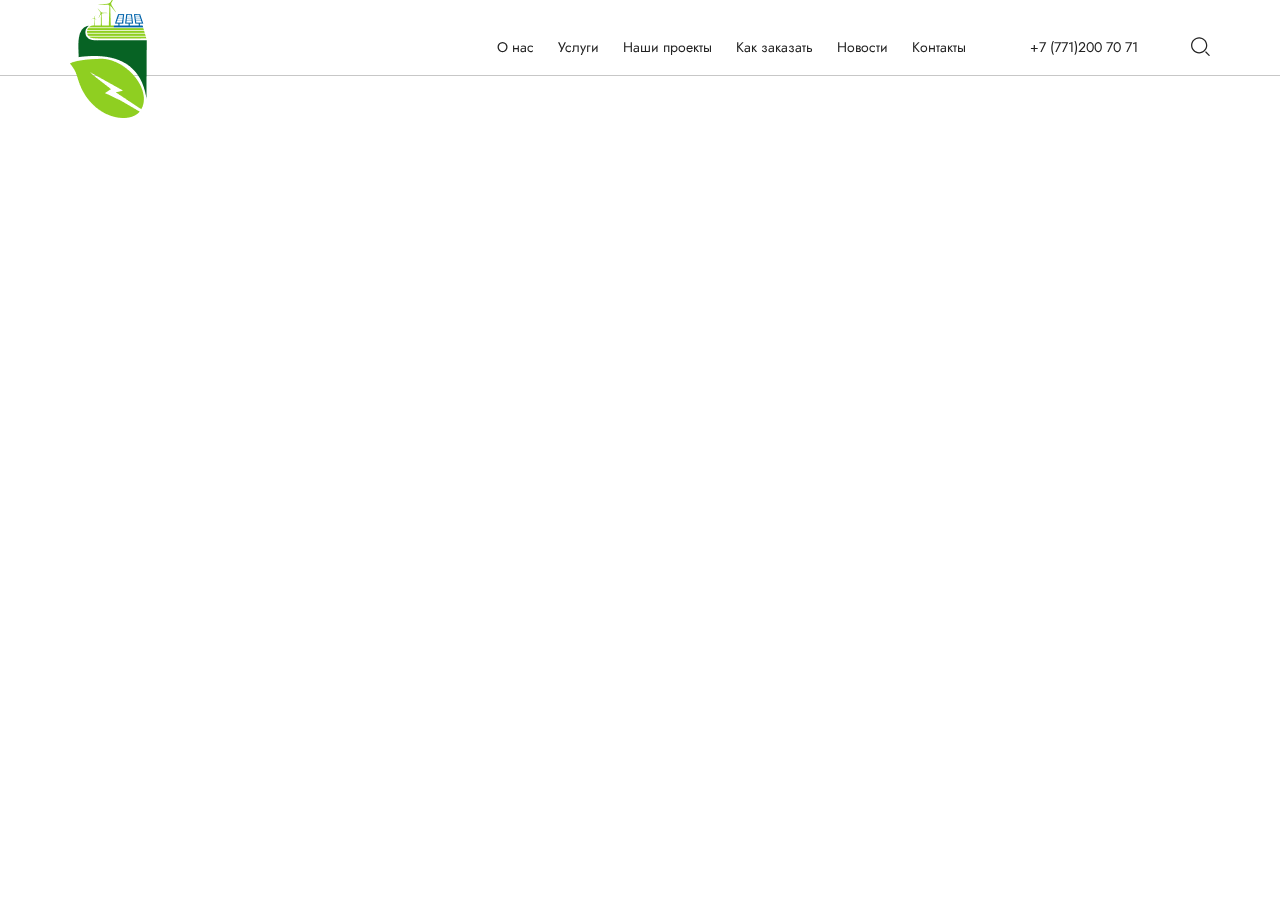
==== index.html @ 9814e074 "ends header" ====
<!DOCTYPE html>
<html lang="en">
  <head>
    <meta charset="UTF-8" />
    <meta name="viewport" content="width=device-width, initial-scale=1.0" />
    <meta property="og:title" content="Baha" />
    <meta
      property="og:description"
      content="Гарантией безопасной и бесперебойной работы электросети на любом объекте являются своевременные проверки и профессиональный контроль кабельных линий и средств защиты."
    />
    <title>ENERGETIKA ALEMI</title>

    <link rel="stylesheet" href="./css/style.css" />
    <link rel="stylesheet" href="./css/responsive.css" />
    <link rel="stylesheet" href="./css/bootstrap.min.css" />
    <link rel="stylesheet" href="./css/swiper-bundle.min.css" />
    <link rel="stylesheet" href="css/jquery-ui.css" />
    <link rel="stylesheet" href="css/aos.css" />

    <!-- cdn css  -->

    <link rel="preconnect" href="https://fonts.googleapis.com" />
    <link rel="preconnect" href="https://fonts.gstatic.com" crossorigin />
    <link
      href="https://fonts.googleapis.com/css2?family=Jost:ital,wght@0,400;0,500;0,600;1,300&family=Nunito+Sans:ital,opsz,wght@0,6..12,400;0,6..12,500;0,6..12,600;0,6..12,700;1,6..12,200;1,6..12,300&display=swap"
      rel="stylesheet"
    />
    <link
      rel="stylesheet"
      href="https://cdnjs.cloudflare.com/ajax/libs/font-awesome/6.0.0-beta2/css/all.min.css"
    />
  </head>
  <body>
    <!-- !header starts  -->
    <header class="header" id="header">
      <nav class="navbar">
        <div class="cont">
          <div class="navbar__wrap">
            <div class="hamb">
              <div class="hamb__field" id="hamb">
                <span class="bar"></span> <span class="bar"></span>
                <span class="bar"></span>
              </div>
            </div>
            <div class="phone-search">
              <ul>
                <li><a href="tel:+7 (771)200 70 71">+7 (771)200 70 71</a></li>
                <li>
                  <svg
                    xmlns="http://www.w3.org/2000/svg"
                    width="20"
                    height="20"
                    viewBox="0 0 20 20"
                    fill="none"
                  >
                    <path
                      fill-rule="evenodd"
                      clip-rule="evenodd"
                      d="M9.16667 0.208252C4.67935 0.208252 1.04167 3.84594 1.04167 8.33325C1.04167 12.8206 4.67935 16.4583 9.16667 16.4583C13.654 16.4583 17.2917 12.8206 17.2917 8.33325C17.2917 3.84594 13.654 0.208252 9.16667 0.208252ZM2.29167 8.33325C2.29167 4.53629 5.36971 1.45825 9.16667 1.45825C12.9636 1.45825 16.0417 4.53629 16.0417 8.33325C16.0417 12.1302 12.9636 15.2083 9.16667 15.2083C5.36971 15.2083 2.29167 12.1302 2.29167 8.33325Z"
                      fill="#222222"
                    />
                    <path
                      d="M16.2753 14.5581C16.0313 14.314 15.6355 14.314 15.3914 14.5581C15.1474 14.8021 15.1474 15.1979 15.3914 15.4419L18.7247 18.7752C18.9688 19.0193 19.3645 19.0193 19.6086 18.7752C19.8526 18.5312 19.8527 18.1354 19.6086 17.8913L16.2753 14.5581Z"
                      fill="#222222"
                    />
                  </svg>
                </li>
              </ul>
            </div>
            <div class="logo-menu">
              <a href="#" class="logo" id="logo">
                <img src="src/icons/logo.png" alt="logo" />
              </a>
              <ul class="menu" id="menu">
                <li><a href="#about">О нас</a></li>
                <li><a href="#services">Услуги</a></li>
                <li><a href="#projects">Наши проекты</a></li>
                <li><a href="#order">Как заказать</a></li>
                <li><a href="#news">Новости</a></li>
                <li><a href="#contacts">Контакты</a></li>
                <li class="mobile-li"><div class="line"></div></li>
                <li class="phone-li">
                  <a href="tel:+7 (771)200 70 71">+7 (771)200 70 71</a>
                </li>
                <li class="mobile-li"><a href="#">Астана, ул Манас 22/1</a></li>
                <li class="mobile-li"><div class="line"></div></li>
                <li class="mobile-li"><a href="#Instagram">Instagram</a></li>
                <li class="mobile-li"><a href="#Instagram">Whatsapp</a></li>
                <li class="mobile-li"><a href="#Instagram">TikTok</a></li>

                <li class="icon-search">
                  <svg
                    xmlns="http://www.w3.org/2000/svg"
                    width="20"
                    height="20"
                    viewBox="0 0 20 20"
                    fill="none"
                  >
                    <path
                      fill-rule="evenodd"
                      clip-rule="evenodd"
                      d="M9.16666 0.208252C4.67934 0.208252 1.04166 3.84594 1.04166 8.33325C1.04166 12.8206 4.67934 16.4583 9.16666 16.4583C13.654 16.4583 17.2917 12.8206 17.2917 8.33325C17.2917 3.84594 13.654 0.208252 9.16666 0.208252ZM2.29166 8.33325C2.29166 4.53629 5.3697 1.45825 9.16666 1.45825C12.9636 1.45825 16.0417 4.53629 16.0417 8.33325C16.0417 12.1302 12.9636 15.2083 9.16666 15.2083C5.3697 15.2083 2.29166 12.1302 2.29166 8.33325Z"
                      fill="#222222"
                    />
                    <path
                      d="M16.2753 14.5581C16.0312 14.314 15.6355 14.314 15.3914 14.5581C15.1474 14.8021 15.1474 15.1979 15.3914 15.4419L18.7247 18.7752C18.9688 19.0193 19.3645 19.0193 19.6086 18.7752C19.8526 18.5312 19.8526 18.1354 19.6086 17.8913L16.2753 14.5581Z"
                      fill="#222222"
                    />
                  </svg>
                </li>
              </ul>
            </div>
          </div>
        </div>
      </nav>
      <div class="popup" id="popup"></div>
    </header>
    <!-- !header ends  -->

    <footer class="footer" id="footer">
      <div class="cont footer-cont"></div>
    </footer>

    <!--* modal window  -->
    <div
      class="modal fade"
      id="callMe"
      tabindex="-1"
      role="dialog"
      aria-labelledby="exampleModalCenterTitle"
      aria-hidden="true"
    >
      <div class="modal-dialog modal-dialog-centered" role="document">
        <div class="modal-content">
          <div class="modal-body">
            <div class="heading">
              <h1>Оставьте заявку</h1>
            </div>
            <form>
              <input type="text" id="name" placeholder="Как вас зовут?" />
              <input type="tel" id="tel-number" placeholder="Номер телефона" />
              <input type="submit" id="modal-btn" value="Отправить заявку" />
              <a class="custom-btn">Позвонить</a>
            </form>
          </div>
        </div>
      </div>
    </div>

    <script src="js/jquery.min.js"></script>
    <script src="js/jquery-3.2.1.slim.min.js"></script>
    <script src="js/jquery-modal-video.min.js"></script>
    <script src="js/bootstrap.min.js"></script>
    <script src="js/jquery.fancybox.min.js"></script>
    <script src="js/tilt.jquery.js"></script>
    <script src="js/maskedinput.js"></script>
    <script src="js/preloader.js"></script>
    <script src="js/swiper-bundle.min.js"></script>
    <script src="js/custom-swiper.js"></script>
    <script src="js/main.js"></script>
    <!-- <script src="https://cdn.jsdelivr.net/npm/swiper@10/swiper-bundle.min.js"></script> -->
    <script src="js/aos.js"></script>
    <script>
      AOS.init();
    </script>

    <script>
      $("#myModal").on("shown.bs.modal", function () {
        $("#myInput").trigger("focus");
      });
    </script>
  </body>
</html>
---- css/style.css ----
@import url("../src/Manrope/stylesheet.css");
* {
  font-family: "Jost";
  padding: 0;
  margin: 0;
  border: 0;
  font-size: 16px;
  box-sizing: border-box;
}

*,
*:before,
*:after {
  box-sizing: border-box;
}

:focus,
:active {
  outline: none;
}

a:focus,
a:active {
  outline: none;
}

a:hover {
  color: inherit;
}

nav,
footer,
header,
aside {
  display: block;
}

html,
body {
  height: 100%;
  width: 100%;
  font-size: 100%;
  line-height: 1;
  font-size: 14px;
  -ms-text-size-adjust: 100%;
  -moz-text-size-adjust: 100%;
  -webkit-text-size-adjust: 100%;
}

input,
button,
textarea {
  font-family: inherit;
}

input::ms-clear {
  display: none;
}

button {
  cursor: pointer;
}

button::-moz-focus-inner {
  padding: 0;
  border: 0;
}

a,
a:visited {
  text-decoration: none !important;
  color: white;
}

a:hover {
  text-decoration: none;
}

ul li {
  list-style: none;
}

img {
  vertical-align: top;
}

h1,
h2,
h3,
h4,
h5,
h6 {
  font-size: inherit;
  font-weight: 400;
}

html {
  scroll-behavior: smooth;
  overflow-x: hidden;
}
html::-webkit-scrollbar {
  width: 1rem;
}
html::-webkit-scrollbar-track {
  background: #076324;
}
html::-webkit-scrollbar-thumb {
  background: linear-gradient(112.92deg, rgba(255, 255, 255, 0.36) 10.45%, #8fcf21);
}

dl,
ol,
ul,
p {
  margin-top: 0;
  margin-bottom: 0 !important;
}

.navbar {
  position: fixed;
  left: 0;
  top: 0;
  width: 100%;
  height: 75px;
}

.navbar__wrap {
  display: flex;
  justify-content: space-between;
  height: 100%;
}

.hamb {
  display: none;
}

.popup {
  display: none;
}

.logo {
  text-decoration: none;
  color: #fff;
  font-size: 20px;
  font-weight: bold;
  text-transform: uppercase;
  display: flex;
  align-items: center;
}

.menu > li > a {
  text-decoration: none;
}

.navbar__wrap .menu {
  display: flex;
}

.navbar__wrap .menu > li {
  display: flex;
  align-items: stretch;
}

.navbar__wrap .menu > li > a {
  display: flex;
  align-items: center;
  padding: 0 12px;
  color: #222;
  transition: all 0.2s;
  font-size: 14px;
  color: #222;
  line-height: 14px;
  font-weight: 400;
}

.navbar__wrap .menu > li > a:hover {
  color: #076324;
  transition: all 0.2s;
}

.navbar__wrap .menu .mobile-li {
  display: none;
}

.cont {
  width: 100%;
  max-width: 1140px;
  margin-left: auto;
  margin-right: auto;
}

.custom-btn {
  background-color: #076324;
  padding: 17px 40px;
  font-size: 16px;
  color: #222;
  line-height: 20px;
  font-weight: 500;
  color: white;
  transition: all 0.3s;
}
.custom-btn:hover {
  transition: all 0.3s;
  background-color: #8fcf21;
}

header {
  position: fixed;
  top: 0;
  z-index: 100;
  width: 100%;
  transition: top 0.3s ease;
  background-color: white;
  border-bottom: 1px solid rgba(0, 0, 0, 0.22);
}
header .logo-menu {
  display: flex;
  justify-content: space-between;
  align-items: center;
  width: 100%;
  height: 79px;
}
header .logo-menu a img {
  width: 82px;
  height: 100%;
  position: relative;
  top: 10px;
}
header .logo-menu .menu li.icon-search {
  margin-left: 40px;
}
header .logo-menu .menu li.phone-li {
  margin-left: 40px;
}
header .phone-search {
  display: none;
}

.modal-body {
  position: relative;
  z-index: 1;
  background-color: #111928;
  max-width: 912px;
  width: 100%;
  padding: 48px !important;
}
.modal-body .heading {
  margin-bottom: 48px;
}
.modal-body .heading h1 {
  font-size: 28px;
  color: #222;
  line-height: 32px;
  font-weight: 400;
  text-transform: uppercase;
  color: #ffffff;
}
.modal-body .close {
  position: absolute;
  right: 16px;
  top: 10px;
  z-index: 2;
  cursor: pointer;
}
.modal-body form {
  display: flex;
  flex-direction: column;
}
.modal-body form input {
  max-width: 100%;
  width: 100%;
  background: bottom;
  border-bottom: 1px solid #fff;
  padding: 20px 0;
  margin-bottom: 48px;
  color: white;
}
.modal-body form input#modal-btn {
  border-bottom: none;
  background: #047481;
  color: white;
  margin-bottom: 24px;
}
.modal-body form a {
  display: flex;
  align-items: center;
  justify-content: center;
  background: bottom;
  border: 1px solid #047481;
  height: 63px;
  font-size: 15px;
  color: #222;
  line-height: 24px;
  font-weight: 300;
  color: white;
  cursor: pointer;
}
.modal-body form a:hover {
  background: #047481;
}/*# sourceMappingURL=style.css.map */
---- css/responsive.css ----
@media all and (max-width: 768px) {
  .navbar__wrap .menu {
    display: none;
  }
  .hamb {
    display: flex;
    align-items: center;
    order: 3;
  }
  .hamb__field {
    padding: 10px 10px;
    cursor: pointer;
  }
  .bar {
    display: block;
    width: 20px;
    height: 2px;
    margin: 3px auto;
    background-color: #222222;
    transition: 0.2s;
    border-radius: 10px;
  }
  .popup {
    position: fixed;
    top: 75px;
    left: -100%;
    width: 100%;
    height: 100%;
    background: rgba(255, 255, 255, 0.63);
    -webkit-backdrop-filter: blur(200px);
            backdrop-filter: blur(200px);
    z-index: 100;
    display: flex;
    transition: 0.3s;
  }
  .popup.open {
    left: 0;
  }
  .popup .menu {
    width: 100%;
    height: 100%;
    display: flex;
    flex-direction: column;
    align-items: start;
    justify-content: start;
    padding: 30px 0 20px;
    overflow: auto;
  }
  .popup .menu > li {
    width: 100%;
    display: flex;
    padding-inline: 42px;
  }
  .popup .menu > li > .line {
    width: 100%;
    height: 1px;
    background: rgba(0, 0, 0, 0.22);
    margin: 48px 0;
  }
  .popup .menu > li > a {
    margin-right: auto;
    width: 100%;
    padding: 15px 0;
    font-size: 20px;
    color: #222;
    line-height: 20px;
    font-weight: 400;
  }
  .popup .menu > li > a:hover {
    background-color: rgba(122, 82, 179, 0.1);
  }
  .hamb__field.active .bar:nth-child(2) {
    opacity: 0;
  }
  .hamb__field.active .bar:nth-child(1) {
    transform: translateY(3px) rotate(45deg);
  }
  .hamb__field.active .bar:nth-child(3) {
    transform: translateY(-7px) rotate(-45deg);
  }
  body.noscroll {
    overflow: hidden;
  }
  header .logo-menu {
    width: auto;
  }
  header .logo-menu a img {
    max-width: 44px;
    width: 100%;
    height: 100%;
  }
  header .phone-search {
    order: 2;
    display: flex;
    align-items: center;
    justify-content: center;
  }
  header .phone-search ul {
    display: flex;
    justify-content: space-between;
    align-items: center;
    gap: 45px;
    padding: 0;
  }
  header .phone-search ul li a {
    flex-wrap: nowrap;
    font-size: 14px;
    color: #222;
    line-height: 14px;
    font-weight: 400;
  }
  section {
    overflow: hidden;
  }
  .cont {
    padding-inline: 5px;
  }
}/*# sourceMappingURL=responsive.css.map */
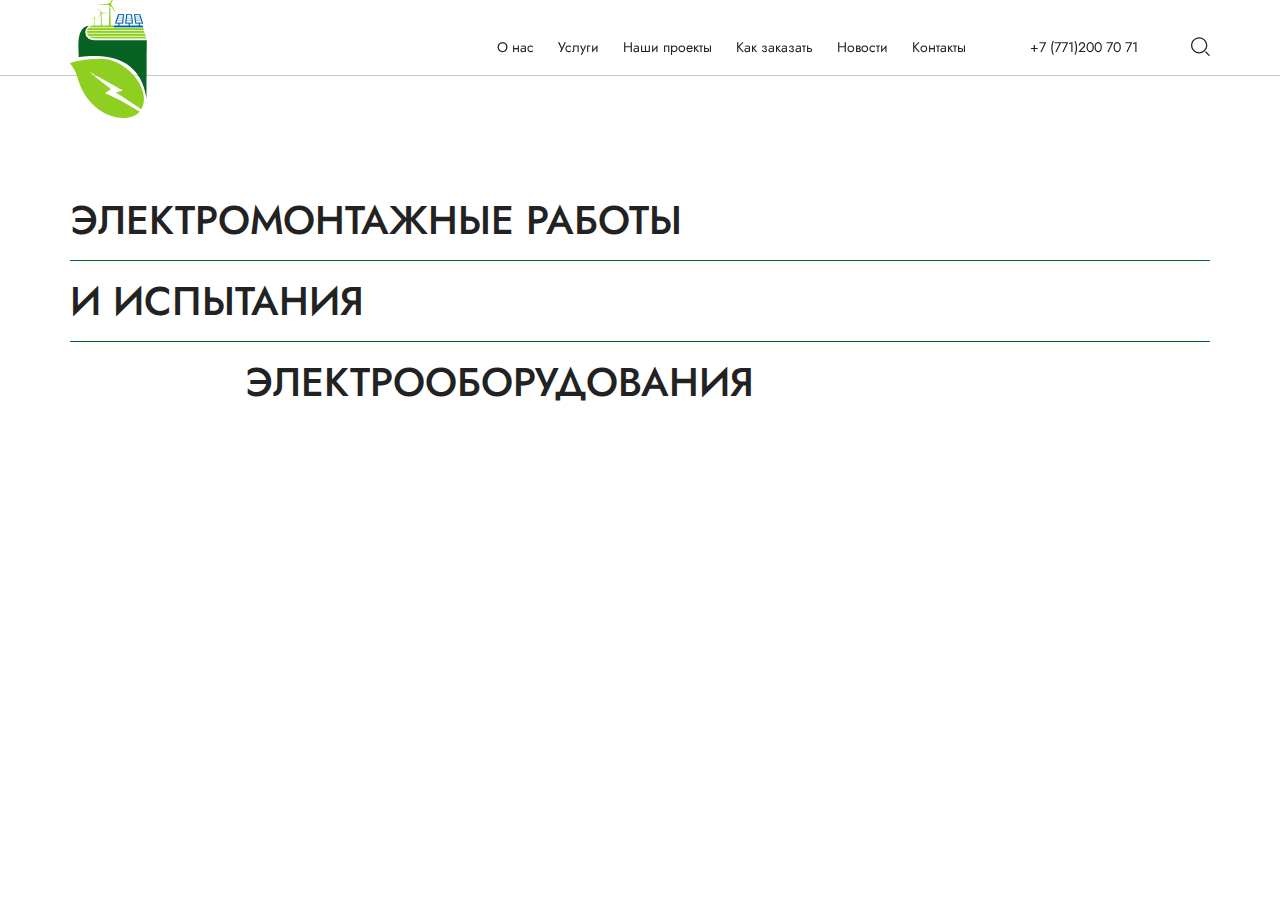
==== commit a1974b54: "section home ends" ====
--- a/index.html
+++ b/index.html
@@ -78,12 +78,12 @@
                 <li><a href="#order">Как заказать</a></li>
                 <li><a href="#news">Новости</a></li>
                 <li><a href="#contacts">Контакты</a></li>
-                <li class="mobile-li"><div class="line"></div></li>
+                <li class="mobile-li line-li"><div class="line"></div></li>
                 <li class="phone-li">
                   <a href="tel:+7 (771)200 70 71">+7 (771)200 70 71</a>
                 </li>
                 <li class="mobile-li"><a href="#">Астана, ул Манас 22/1</a></li>
-                <li class="mobile-li"><div class="line"></div></li>
+                <li class="mobile-li line-li"><div class="line"></div></li>
                 <li class="mobile-li"><a href="#Instagram">Instagram</a></li>
                 <li class="mobile-li"><a href="#Instagram">Whatsapp</a></li>
                 <li class="mobile-li"><a href="#Instagram">TikTok</a></li>
@@ -116,6 +116,27 @@
       <div class="popup" id="popup"></div>
     </header>
     <!-- !header ends  -->
+
+    <!-- ! home starts  -->
+    <section class="home" id="home">
+      <div class="cont">
+        <div class="heading">
+          <h1>Электромонтажные работы</h1>
+          <div class="home-line"></div>
+          <h1>и испытания</h1>
+          <div class="home-line"></div>
+          <h1 class="with-margin">электрооборудования</h1>
+        </div>
+        <div class="wrapper-video">
+          <video loop autoplay muted width="100%">
+            <source src="src/video/main.mp4" type="video/mp4" />
+            <source src="src/video/main.webm" type="video/webm" />
+            Ваш браузер не поддерживает встроенные видео :(
+          </video>
+        </div>
+      </div>
+    </section>
+    <!-- ! home ends  -->
 
     <footer class="footer" id="footer">
       <div class="cont footer-cont"></div>
--- a/css/style.css
+++ b/css/style.css
@@ -236,6 +236,36 @@
   display: none;
 }
 
+.home {
+  position: relative;
+  top: 100px;
+  padding: 100px 0;
+}
+.home .heading {
+  display: flex;
+  flex-direction: column;
+}
+.home .heading h1 {
+  font-size: 40px;
+  color: #222;
+  line-height: 40px;
+  font-weight: 500;
+  text-transform: uppercase;
+  margin: 0;
+}
+.home .heading .with-margin {
+  margin-left: 175px;
+}
+.home .home-line {
+  width: 100%;
+  height: 1px;
+  background-color: #076324;
+  margin: 20px 0;
+}
+.home video {
+  margin-top: 50px;
+}
+
 .modal-body {
   position: relative;
   z-index: 1;
--- a/css/responsive.css
+++ b/css/responsive.css
@@ -6,6 +6,7 @@
     display: flex;
     align-items: center;
     order: 3;
+    z-index: 101;
   }
   .hamb__field {
     padding: 10px 10px;
@@ -22,7 +23,7 @@
   }
   .popup {
     position: fixed;
-    top: 75px;
+    top: 0;
     left: -100%;
     width: 100%;
     height: 100%;
@@ -51,11 +52,14 @@
     display: flex;
     padding-inline: 42px;
   }
+  .popup .menu > li.line-li {
+    padding-inline: 35px;
+  }
   .popup .menu > li > .line {
     width: 100%;
     height: 1px;
     background: rgba(0, 0, 0, 0.22);
-    margin: 48px 0;
+    margin: 38px 0;
   }
   .popup .menu > li > a {
     margin-right: auto;
@@ -89,6 +93,9 @@
     width: 100%;
     height: 100%;
   }
+  header .menu li.icon-search {
+    display: none;
+  }
   header .phone-search {
     order: 2;
     display: flex;
@@ -115,4 +122,36 @@
   .cont {
     padding-inline: 5px;
   }
+  .home {
+    position: relative;
+    top: 70px;
+    padding: 70px 0;
+  }
+  .home .heading h1 {
+    font-size: 20px;
+    color: #222;
+    line-height: 20px;
+    font-weight: 500;
+  }
+  .home .heading .with-margin {
+    margin-left: auto;
+  }
+  .home .home-line {
+    margin: 14px 0;
+  }
+  .home .wrapper-video {
+    width: 100%;
+    height: 514px;
+    overflow: hidden;
+    margin-top: 40px;
+  }
+  .home video {
+    margin: 0;
+    -o-object-fit: contain;
+       object-fit: contain;
+    -o-object-position: center;
+       object-position: center;
+    width: auto;
+    height: 100%;
+  }
 }/*# sourceMappingURL=responsive.css.map */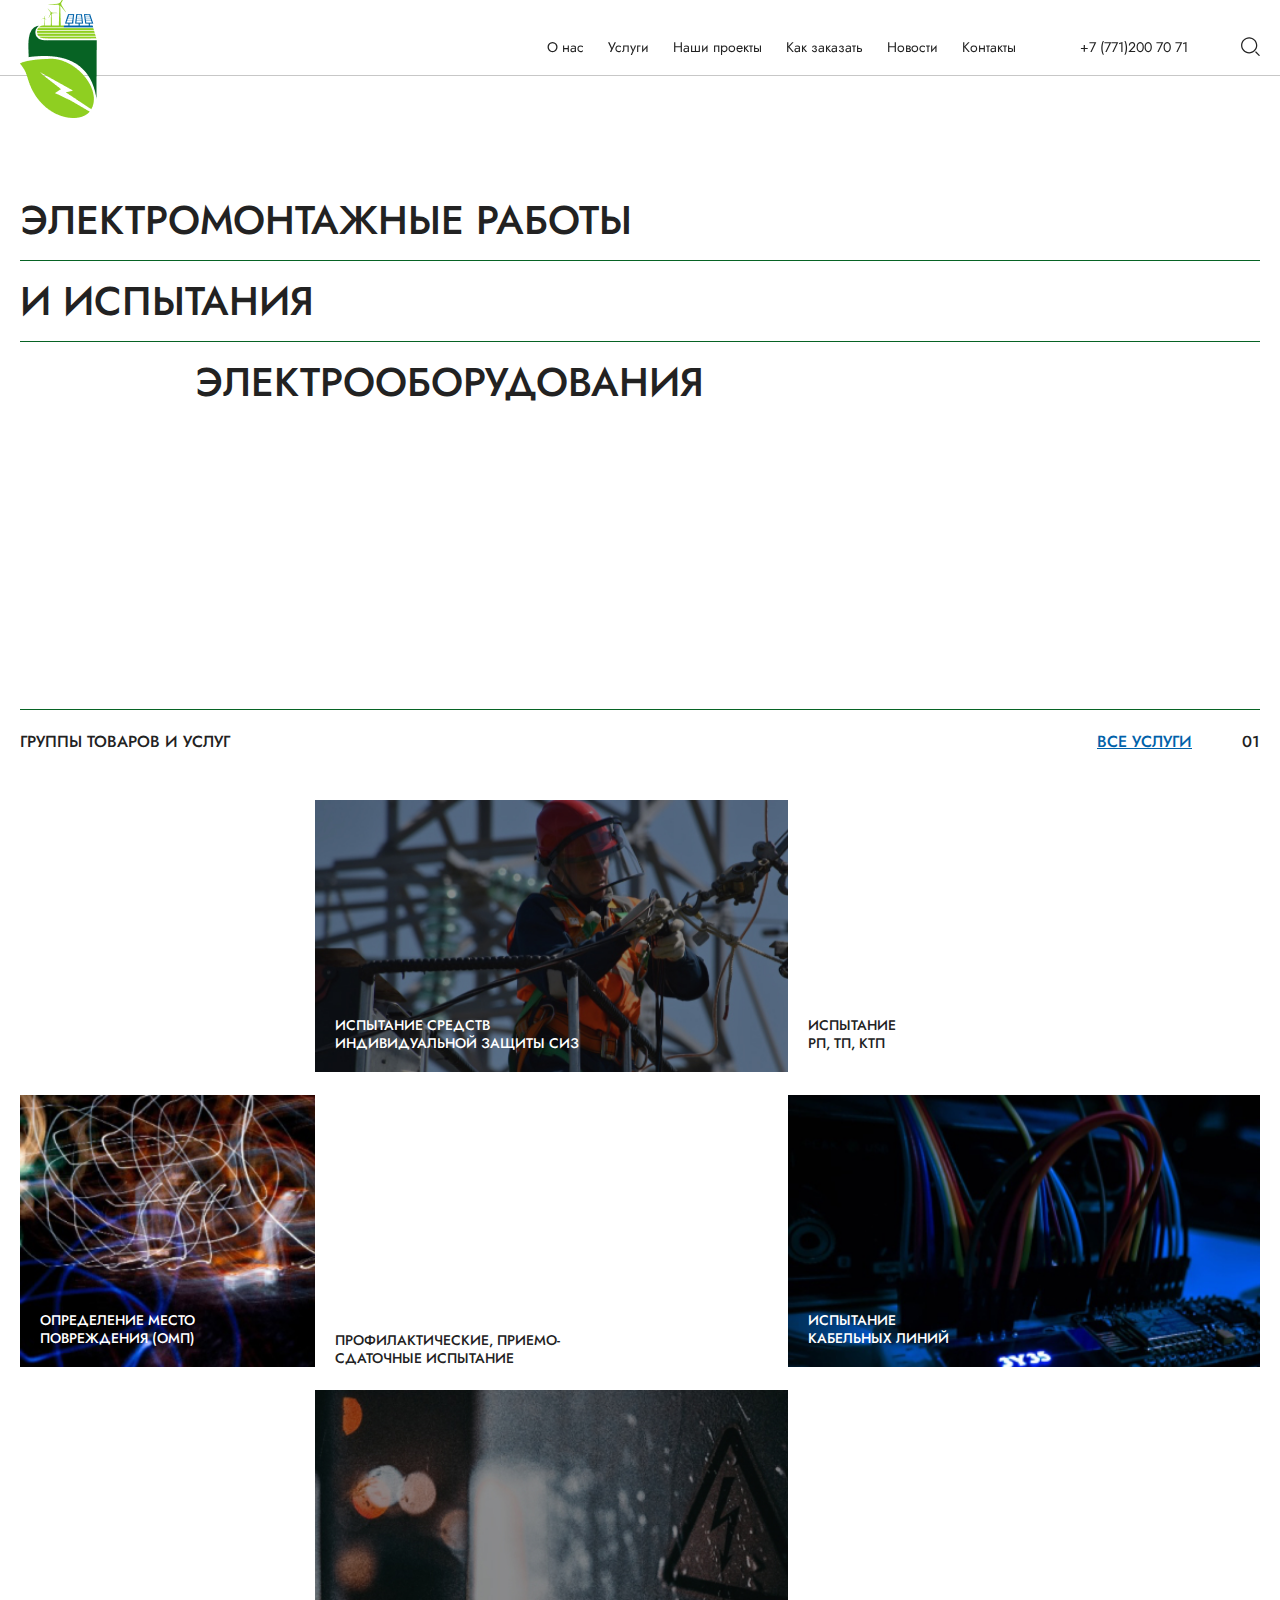
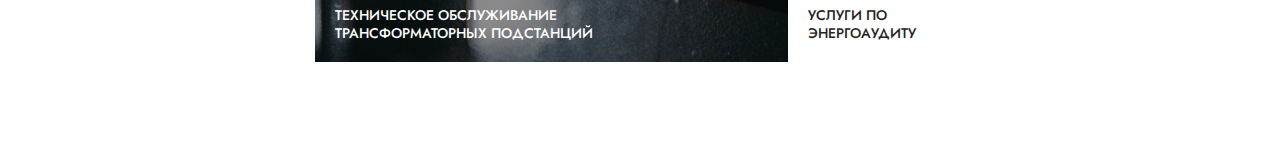
==== commit 48773c89: "ends services section" ====
--- a/index.html
+++ b/index.html
@@ -138,6 +138,81 @@
     </section>
     <!-- ! home ends  -->
 
+    <!-- ! services starts  -->
+    <section class="services" id="services">
+      <div class="cont">
+        <div class="heading">
+          <h1>Группы товаров и услуг</h1>
+          <div class="wrapper-page">
+            <a href="#"><p>Все услуги</p></a>
+            <p>01</p>
+          </div>
+        </div>
+
+        <div class="grid">
+          <a class="grid-item" href="#" id="item-0">&nbsp;</a>
+          <a class="grid-item" href="#" id="item-1">
+            <div class="title">
+              <p>
+                Испытание средств<br />
+                индивидуальной защиты СИЗ
+              </p>
+            </div>
+          </a>
+          <a class="grid-item" href="#" id="item-2">
+            <div class="title">
+              <p>
+                Испытание<br />
+                РП, ТП, КТП
+              </p>
+            </div>
+          </a>
+          <a class="grid-item" href="#" id="item-3">
+            <div class="title">
+              <p>
+                Определение место<br />
+                повреждения (ОМП)
+              </p>
+            </div>
+          </a>
+          <a class="grid-item" href="#" id="item-4">&nbsp;</a>
+          <a class="grid-item" href="#" id="item-5">
+            <div class="title">
+              <p>
+                Профилактические, приемо- <br />
+                сдаточные испытание
+              </p>
+            </div>
+          </a>
+          <a class="grid-item" href="#" id="item-6">
+            <div class="title">
+              <p>
+                Испытание <br />
+                кабельных линий
+              </p>
+            </div>
+          </a>
+          <a class="grid-item" href="#" id="item-7">
+            <div class="title">
+              <p>
+                Техническое обслуживание <br />
+                трансформаторных подстанций
+              </p>
+            </div>
+          </a>
+          <a class="grid-item" href="#" id="item-8">
+            <div class="title">
+              <p>Услуги по<br />энергоаудиту</p>
+            </div>
+          </a>
+        </div>
+      </div>
+    </section>
+    <!-- ! services ends  -->
+
+    <!-- ! about starts -->
+    <!-- ! about ends -->
+
     <footer class="footer" id="footer">
       <div class="cont footer-cont"></div>
     </footer>
--- a/css/style.css
+++ b/css/style.css
@@ -184,7 +184,7 @@
 
 .cont {
   width: 100%;
-  max-width: 1140px;
+  max-width: 1240px;
   margin-left: auto;
   margin-right: auto;
 }
@@ -264,6 +264,182 @@
 }
 .home video {
   margin-top: 50px;
+}
+
+.services {
+  position: relative;
+  padding: 100px 0;
+}
+.services .heading {
+  display: flex;
+  justify-content: space-between;
+  border-top: 1px solid #076324;
+  padding: 24px 0 0 0;
+}
+.services .heading h1 {
+  font-size: 16px;
+  color: #222;
+  line-height: 16px;
+  font-weight: 500;
+  text-transform: uppercase;
+  margin: 0;
+}
+.services .heading .wrapper-page {
+  display: flex;
+  gap: 50px;
+}
+.services .heading .wrapper-page a p {
+  font-size: 16px;
+  color: #222;
+  line-height: 16px;
+  font-weight: 500;
+  text-transform: uppercase;
+  text-decoration: underline;
+  text-decoration-line: underline;
+  color: #0062aa;
+}
+.services .heading .wrapper-page p {
+  font-size: 16px;
+  color: #222;
+  line-height: 16px;
+  font-weight: 500;
+}
+.services .grid {
+  margin-top: 50px;
+  display: grid;
+  grid-template-rows: 1fr 1fr 1fr;
+  grid-template-columns: 1fr 1fr 1fr 1fr 1fr;
+  row-gap: 23px;
+  height: 100%;
+}
+.services .grid .grid-item {
+  width: 100%;
+  height: 272px;
+  display: flex;
+}
+.services .grid .grid-item .title {
+  margin: auto 0 20px 20px;
+}
+.services .grid .grid-item .title p {
+  font-size: 14px;
+  color: #222;
+  line-height: 18px;
+  font-weight: 500;
+  text-transform: uppercase;
+}
+.services .grid #item-1 {
+  background-image: url(../src/img/serv-1.jpg);
+  background-size: 120%;
+  transition: all 0.3s;
+}
+.services .grid #item-1:hover {
+  transition: all 0.3s;
+  background-size: 130%;
+}
+.services .grid #item-1 .title p {
+  color: white;
+}
+.services .grid #item-3 {
+  background-image: url(../src/img/serv-2.jpg);
+  background-size: 120%;
+  transition: all 0.3s;
+  width: 295px;
+}
+.services .grid #item-3:hover {
+  transition: all 0.3s;
+  background-size: 130%;
+}
+.services .grid #item-3 .title p {
+  color: white;
+}
+.services .grid #item-6 {
+  background-image: url(../src/img/serv-3.jpg);
+  background-size: 120%;
+  transition: all 0.3s;
+}
+.services .grid #item-6:hover {
+  transition: all 0.3s;
+  background-size: 130%;
+}
+.services .grid #item-6 .title p {
+  color: white;
+}
+.services .grid #item-7 {
+  background-image: url(../src/img/serv-4.jpg);
+  background-size: 120%;
+  transition: all 0.3s;
+  background-position: right;
+}
+.services .grid #item-7:hover {
+  transition: all 0.3s;
+  background-size: 130%;
+}
+.services .grid #item-7 .title p {
+  color: white;
+}
+.services .grid #item-0 {
+  grid-row-start: 1;
+  grid-column-start: 1;
+  grid-row-end: 2;
+  grid-column-end: 2;
+}
+.services .grid #item-1 {
+  grid-row-start: 1;
+  grid-column-start: 2;
+  grid-row-end: 2;
+  grid-column-end: 4;
+}
+.services .grid #item-2 {
+  grid-row-start: 1;
+  grid-column-start: 4;
+  grid-row-end: 2;
+  grid-column-end: 6;
+}
+.services .grid #item-3 {
+  grid-row-start: 2;
+  grid-column-start: 1;
+  grid-row-end: 3;
+  grid-column-end: 2;
+}
+.services .grid #item-4 {
+  grid-row-start: 3;
+  grid-column-start: 1;
+  grid-row-end: 4;
+  grid-column-end: 2;
+}
+.services .grid #item-5 {
+  grid-row-start: 2;
+  grid-column-start: 2;
+  grid-row-end: 3;
+  grid-column-end: 4;
+}
+.services .grid #item-5 .title {
+  margin: auto 0 0 20px;
+}
+.services .grid #item-5 .title p {
+  font-size: 14px;
+  color: #222;
+  line-height: 18px;
+  font-weight: 500;
+  text-transform: uppercase;
+}
+.services .grid #item-6 {
+  grid-row-start: 2;
+  grid-column-start: 4;
+  grid-row-end: 3;
+  grid-column-end: 6;
+}
+.services .grid #item-7 {
+  grid-row-start: 3;
+  grid-column-start: 2;
+  grid-row-end: 4;
+  grid-column-end: 4;
+}
+.services .grid #item-8 {
+  grid-row-start: 3;
+  grid-column-start: 4;
+  grid-row-end: 4;
+  grid-column-end: 6;
 }
 
 .modal-body {
--- a/css/responsive.css
+++ b/css/responsive.css
@@ -154,4 +154,142 @@
     width: auto;
     height: 100%;
   }
+  .services {
+    position: relative;
+    padding: 50px 0;
+  }
+  .services .heading {
+    padding: 15px 0 0 0;
+  }
+  .services .heading h1 {
+    font-size: 14px;
+    color: #222;
+    line-height: 14px;
+    font-weight: 500;
+    text-transform: uppercase;
+    margin: 0;
+  }
+  .services .heading .wrapper-page {
+    display: flex;
+    gap: 50px;
+  }
+  .services .heading .wrapper-page a p {
+    font-size: 14px;
+    color: #222;
+    line-height: 14px;
+    font-weight: 500;
+    color: #0062aa;
+    display: block;
+  }
+  .services .heading .wrapper-page p {
+    display: none;
+  }
+  .services .grid {
+    margin-top: 30px;
+    display: grid;
+    grid-template-rows: 1fr 1fr 1fr 1fr 1fr 1fr 1fr;
+    grid-template-columns: 1fr;
+    row-gap: 0;
+  }
+  .services .grid #item-1 {
+    background-image: url(../src/img/serv-1.jpg);
+    background-size: 120%;
+    transition: all 0.3s;
+  }
+  .services .grid #item-1:hover {
+    transition: all 0.3s;
+    background-size: 130%;
+  }
+  .services .grid #item-1 .title p {
+    color: white;
+  }
+  .services .grid #item-3 {
+    background-image: url(../src/img/serv-2.jpg);
+    background-size: 120%;
+    transition: all 0.3s;
+    width: 100%;
+  }
+  .services .grid #item-3:hover {
+    transition: all 0.3s;
+    background-size: 130%;
+  }
+  .services .grid #item-3 .title p {
+    color: white;
+  }
+  .services .grid #item-6 {
+    background-image: url(../src/img/serv-3.jpg);
+    background-size: 120%;
+    transition: all 0.3s;
+  }
+  .services .grid #item-6:hover {
+    transition: all 0.3s;
+    background-size: 130%;
+  }
+  .services .grid #item-6 .title p {
+    color: white;
+  }
+  .services .grid #item-7 {
+    background-image: url(../src/img/serv-4.jpg);
+    background-size: 120%;
+    transition: all 0.3s;
+    background-position: right;
+  }
+  .services .grid #item-7:hover {
+    transition: all 0.3s;
+    background-size: 130%;
+  }
+  .services .grid #item-7 .title p {
+    color: white;
+  }
+  .services .grid #item-0 {
+    display: none;
+  }
+  .services .grid #item-1 {
+    grid-row-start: 1;
+    grid-column-start: 1;
+    grid-row-end: 2;
+    grid-column-end: 2;
+  }
+  .services .grid #item-2 {
+    grid-row-start: 2;
+    grid-column-start: 1;
+    grid-row-end: 3;
+    grid-column-end: 2;
+  }
+  .services .grid #item-3 {
+    grid-row-start: 3;
+    grid-column-start: 1;
+    grid-row-end: 4;
+    grid-column-end: 2;
+  }
+  .services .grid #item-4 {
+    display: none;
+  }
+  .services .grid #item-5 {
+    grid-row-start: 4;
+    grid-column-start: 1;
+    grid-row-end: 5;
+    grid-column-end: 2;
+  }
+  .services .grid #item-5 .title {
+    margin: auto 0 20px 20px;
+  }
+  .services .grid #item-6 {
+    grid-row-start: 5;
+    grid-column-start: 1;
+    grid-row-end: 6;
+    grid-column-end: 2;
+  }
+  .services .grid #item-7 {
+    grid-row-start: 7;
+    grid-column-start: 1;
+    grid-row-end: 8;
+    grid-column-end: 2;
+  }
+  .services .grid #item-8 {
+    grid-row-start: 6;
+    grid-column-start: 1;
+    grid-row-end: 7;
+    grid-column-end: 2;
+  }
 }/*# sourceMappingURL=responsive.css.map */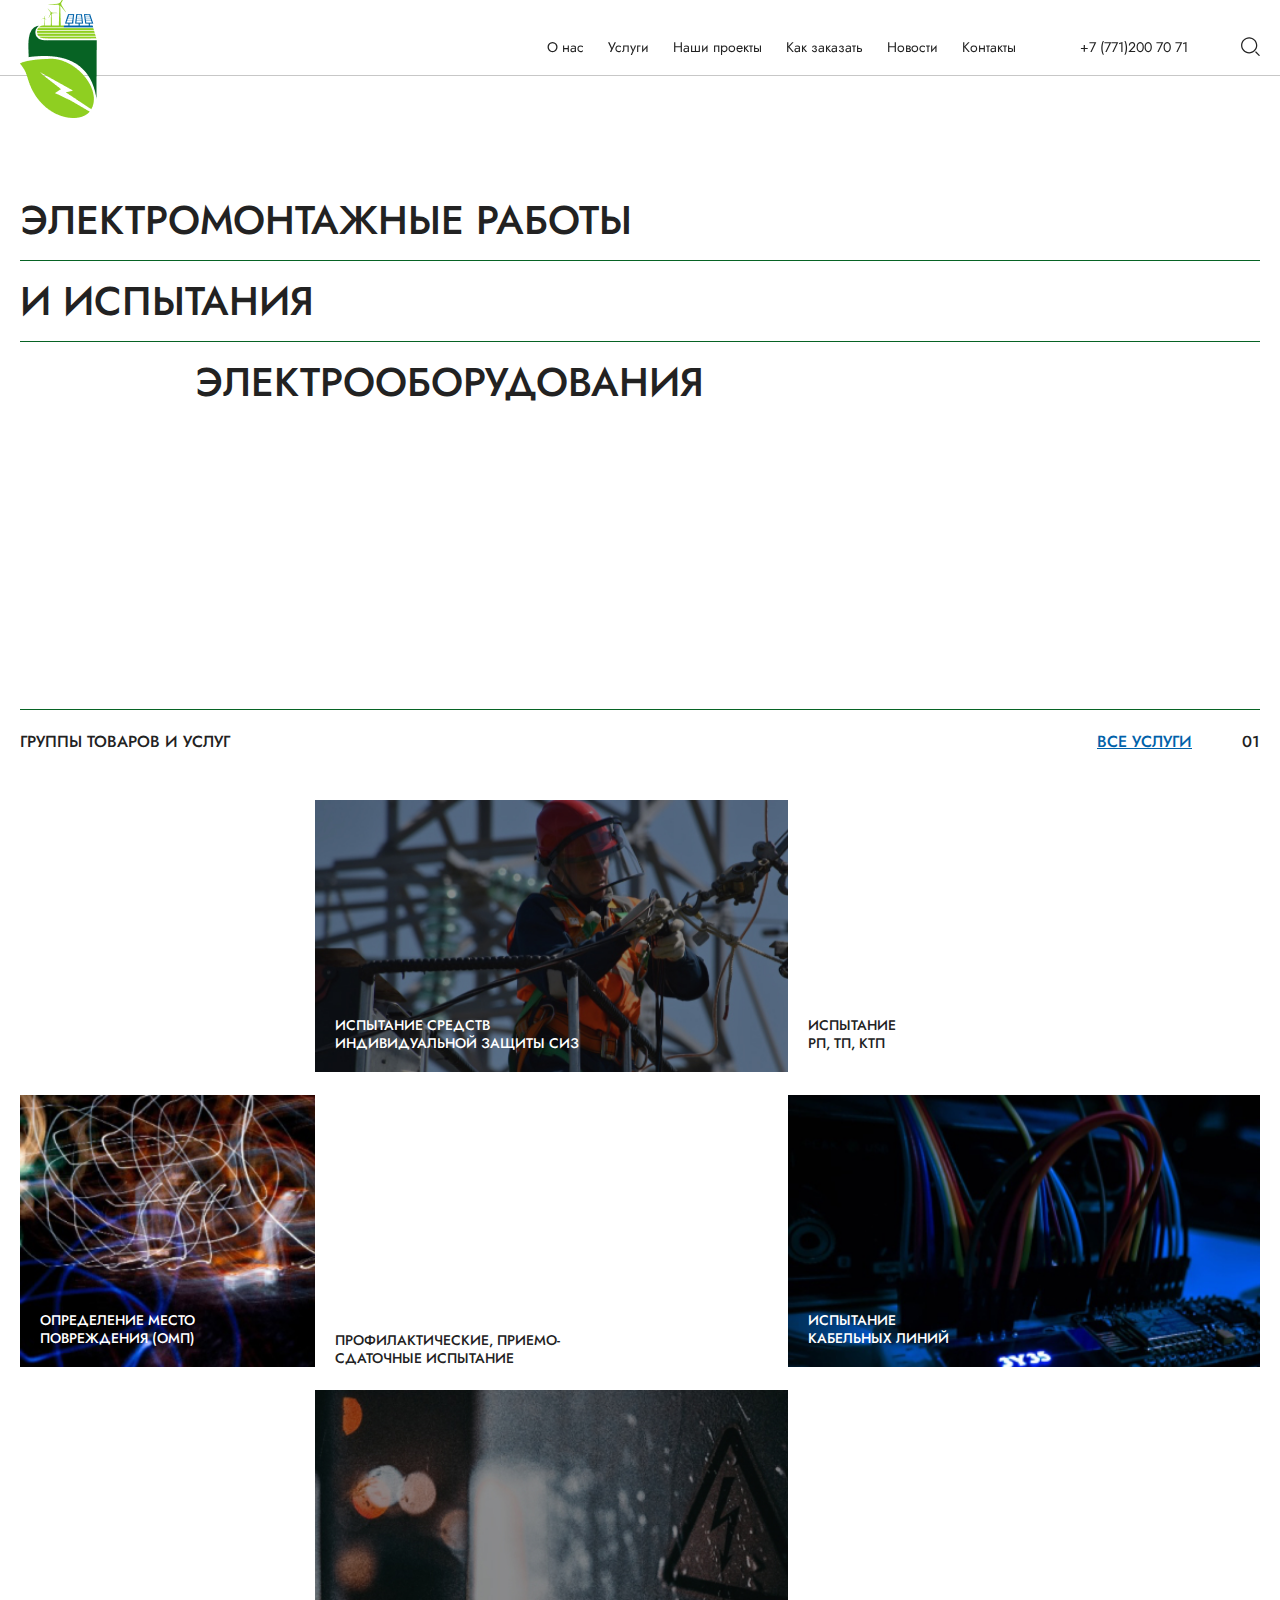
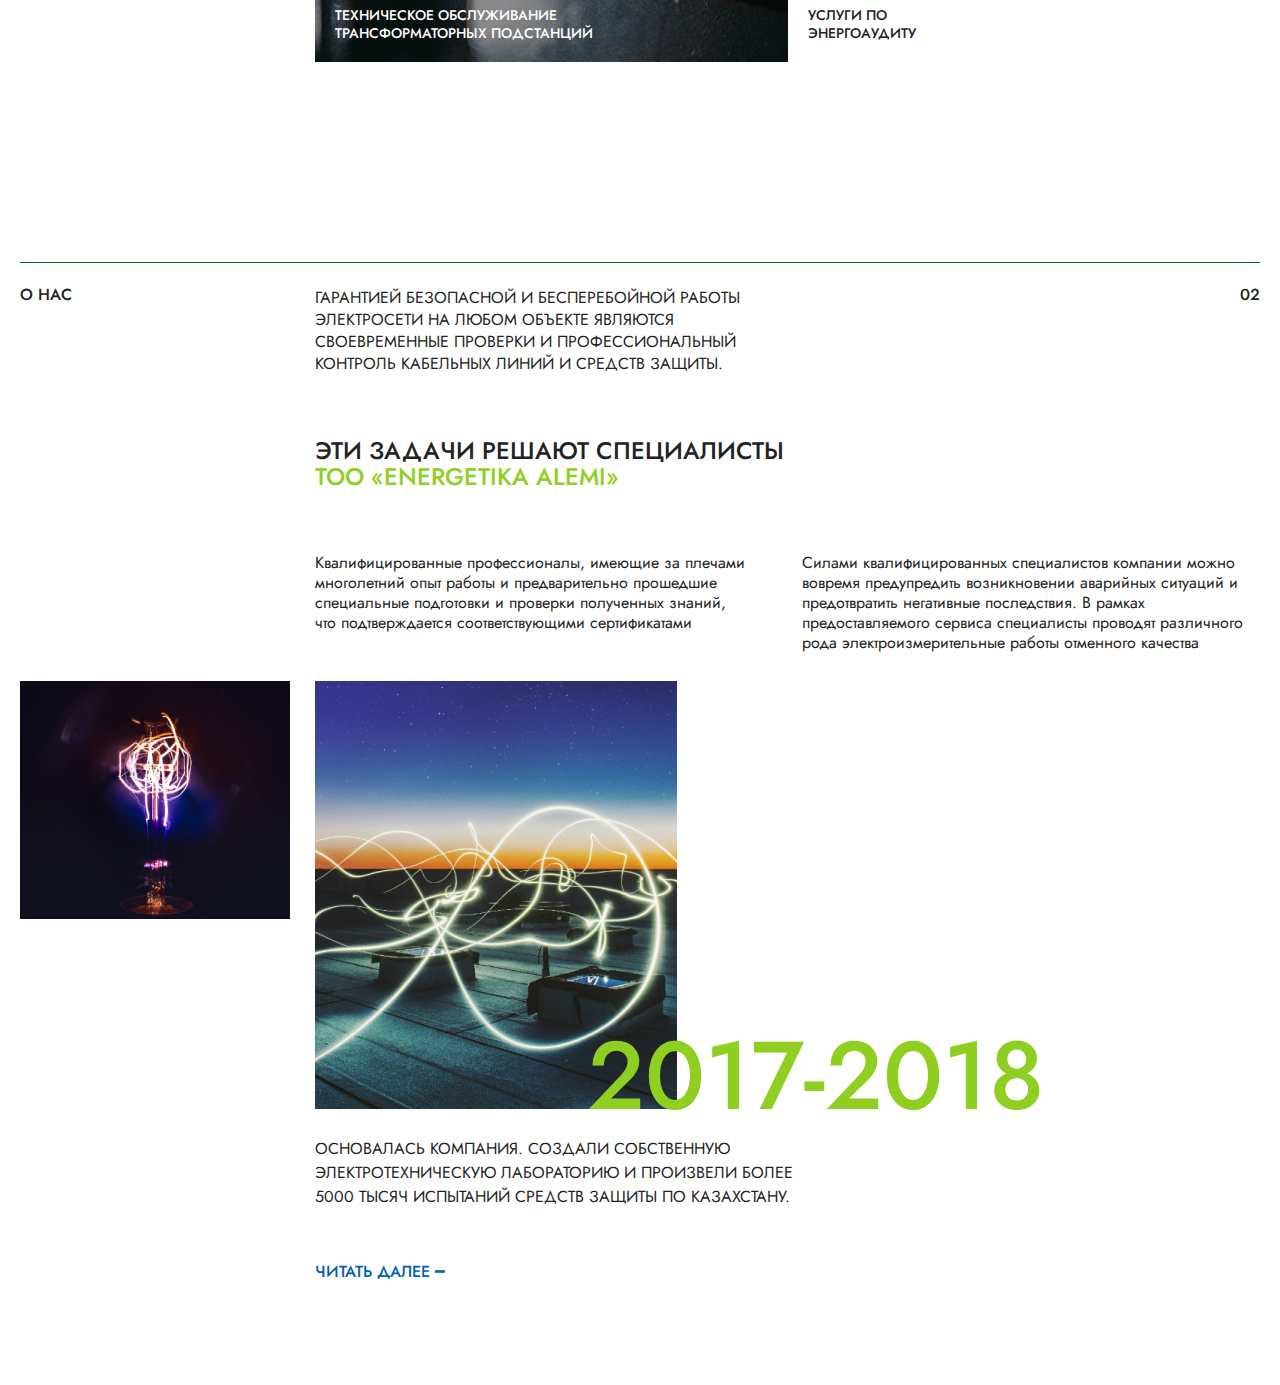
==== commit 3f09386b: "about section ends" ====
--- a/index.html
+++ b/index.html
@@ -211,11 +211,67 @@
     <!-- ! services ends  -->
 
     <!-- ! about starts -->
+    <section class="about" id="about">
+      <div class="cont">
+        <div class="heading">
+          <h1>О нас</h1>
+          <p>
+            Гарантией безопасной и бесперебойной работы электросети на любом
+            объекте являются своевременные проверки и профессиональный контроль
+            кабельных линий и средств защиты.
+          </p>
+          <h1 class="page-number">02</h1>
+        </div>
+        <div class="description">
+          <p class="mobile-p">
+            Гарантией безопасной и бесперебойной работы электросети на любом
+            объекте являются своевременные проверки и профессиональный контроль
+            кабельных линий и средств защиты.
+          </p>
+          <h2>
+            Эти задачи решают специалисты<br />
+            <span>ТОО «ENERGETIKA ALEMI»</span>
+          </h2>
+
+          <div class="wrapper-p">
+            <p>
+              Kвалифицированные профессионалы, имеющие за плечами многолетний
+              опыт работы и предварительно прошедшие специальные подготовки и
+              проверки полученных знаний, что подтверждается соответствующими
+              сертификатами
+            </p>
+
+            <p>
+              Силами квалифицированных специалистов компании можно вовремя
+              предупредить возникновении аварийных ситуаций и предотвратить
+              негативные последствия. В рамках предоставляемого сервиса
+              специалисты проводят различного рода электроизмерительные работы
+              отменного качества
+            </p>
+          </div>
+        </div>
+        <div class="wrapper-img">
+          <img class="smaller-img" src="src/img/about-1.jpg" alt="a-1" />
+          <img class="bigger-img" src="src/img/about-2.jpg" alt="a-2" />
+          <h3>2017-2018</h3>
+        </div>
+        <div class="wrapper-text-btn">
+          <p>
+            Основалась компания. Создали собственную электротехническую
+            лабораторию и произвели более 5000 тысяч испытаний средств защиты по
+            Казахстану.
+          </p>
+          <a href="#">Читать далее ━</a>
+        </div>
+      </div>
+    </section>
     <!-- ! about ends -->
 
+    <!-- ! footer starts  -->
     <footer class="footer" id="footer">
       <div class="cont footer-cont"></div>
     </footer>
+    <!-- ! footer ends  -->
 
     <!--* modal window  -->
     <div
--- a/css/style.css
+++ b/css/style.css
@@ -442,6 +442,130 @@
   grid-column-end: 6;
 }
 
+.about {
+  position: relative;
+  padding: 100px 0;
+}
+.about .heading {
+  display: flex;
+  border-top: 1px solid #076324;
+  padding: 24px 0 0 0;
+}
+.about .heading h1 {
+  font-size: 16px;
+  color: #222;
+  line-height: 16px;
+  font-weight: 500;
+  margin: 0;
+  text-transform: uppercase;
+}
+.about .heading p {
+  display: block;
+  max-width: 491px;
+  font-size: 16px;
+  color: #222;
+  line-height: 22px;
+  font-weight: 400;
+  text-transform: uppercase;
+  margin-left: 243px;
+}
+.about .heading .page-number {
+  margin-left: auto;
+}
+.about .description {
+  margin-top: 63px;
+  margin-left: 295px;
+}
+.about .description .mobile-p {
+  display: none;
+}
+.about .description h2 {
+  font-size: 24px;
+  color: #222;
+  line-height: 26px;
+  font-weight: 500;
+  text-transform: uppercase;
+  margin: 0;
+}
+.about .description h2 span {
+  font-size: 24px;
+  color: #222;
+  line-height: 26px;
+  font-weight: 500;
+  text-transform: uppercase;
+  color: #8fcf21;
+}
+.about .description .wrapper-p {
+  display: flex;
+  gap: 53px;
+  margin-top: 63px;
+}
+.about .description .wrapper-p p {
+  font-size: 16px;
+  color: #222;
+  line-height: 20px;
+  font-weight: 400;
+  max-width: 434px;
+  width: 100%;
+}
+.about .description .wrapper-p p:last-child {
+  max-width: 458px;
+}
+.about .wrapper-img {
+  margin-top: 28px;
+  display: flex;
+  align-items: start;
+  gap: 25px;
+}
+.about .wrapper-img .smaller-img {
+  display: block;
+  max-width: 270px;
+  height: 100%;
+  width: 100%;
+  overflow: hidden;
+}
+.about .wrapper-img .bigger-img {
+  max-width: 362px;
+  height: 100%;
+  width: 100%;
+  overflow: hidden;
+}
+.about .wrapper-img h3 {
+  font-size: 96px;
+  color: #222;
+  line-height: 67px;
+  font-weight: 500;
+  color: #8fcf21;
+  margin: 0;
+  margin-top: auto;
+  position: relative;
+  right: 115px;
+}
+.about .wrapper-text-btn {
+  margin-top: 28px;
+  margin-left: 295px;
+  display: flex;
+  flex-direction: column;
+  gap: 50px;
+}
+.about .wrapper-text-btn p {
+  font-size: 16px;
+  color: #222;
+  line-height: 24px;
+  font-weight: 400;
+  text-transform: uppercase;
+  max-width: 487px;
+  margin-bottom: 50px;
+}
+.about .wrapper-text-btn a {
+  font-size: 16px;
+  color: #222;
+  line-height: 26px;
+  font-weight: 500;
+  color: #0062aa;
+  text-transform: uppercase;
+}
+
 .modal-body {
   position: relative;
   z-index: 1;
--- a/css/responsive.css
+++ b/css/responsive.css
@@ -156,7 +156,7 @@
   }
   .services {
     position: relative;
-    padding: 50px 0;
+    padding: 50px 0 0 0;
   }
   .services .heading {
     padding: 15px 0 0 0;
@@ -292,4 +292,112 @@
     grid-row-end: 7;
     grid-column-end: 2;
   }
+  .about {
+    padding: 50px 0;
+  }
+  .about .heading {
+    padding: 15px 0 0 0;
+    justify-content: space-between;
+  }
+  .about .heading h1 {
+    font-size: 14px;
+    color: #222;
+    line-height: 16px;
+    font-weight: 500;
+  }
+  .about .heading p {
+    display: none;
+  }
+  .about .description {
+    margin-top: 30px;
+    margin-left: 0;
+  }
+  .about .description .mobile-p {
+    display: block;
+    font-size: 14px;
+    color: #222;
+    line-height: 20px;
+    font-weight: 400;
+    text-transform: uppercase;
+  }
+  .about .description h2 {
+    font-size: 20px;
+    color: #222;
+    line-height: 24px;
+    font-weight: 500;
+    text-transform: uppercase;
+    margin: 0;
+    margin-top: 30px;
+  }
+  .about .description h2 span {
+    font-size: 20px;
+    color: #222;
+    line-height: 24px;
+    font-weight: 500;
+    text-transform: uppercase;
+    color: #8fcf21;
+  }
+  .about .description .wrapper-p {
+    display: flex;
+    flex-direction: column;
+    gap: 16px;
+    margin-top: 30px;
+  }
+  .about .description .wrapper-p p {
+    font-size: 14px;
+    color: #222;
+    line-height: 20px;
+    font-weight: 400;
+    max-width: 100%;
+  }
+  .about .description .wrapper-p p:last-child {
+    max-width: 100%;
+  }
+  .about .wrapper-img {
+    margin-top: 28px;
+    display: flex;
+    align-items: start;
+    justify-content: start;
+    gap: 0;
+    position: relative;
+    z-index: 1;
+  }
+  .about .wrapper-img .smaller-img {
+    display: none;
+  }
+  .about .wrapper-img .bigger-img {
+    max-width: 289px;
+  }
+  .about .wrapper-img h3 {
+    font-size: 48px;
+    color: #222;
+    line-height: 67px;
+    font-weight: 500;
+    color: #8fcf21;
+    position: absolute;
+    z-index: 2;
+    right: 10px;
+    bottom: 0;
+  }
+  .about .wrapper-text-btn {
+    margin-top: 30px;
+    margin-left: 0;
+    gap: 30px;
+  }
+  .about .wrapper-text-btn p {
+    font-size: 14px;
+    color: #222;
+    line-height: 20px;
+    font-weight: 400;
+    max-width: 100%;
+    margin-bottom: 30px;
+  }
+  .about .wrapper-text-btn a {
+    font-size: 14px;
+    color: #222;
+    line-height: 20px;
+    font-weight: 500;
+    color: #0062aa;
+    text-transform: uppercase;
+  }
 }/*# sourceMappingURL=responsive.css.map */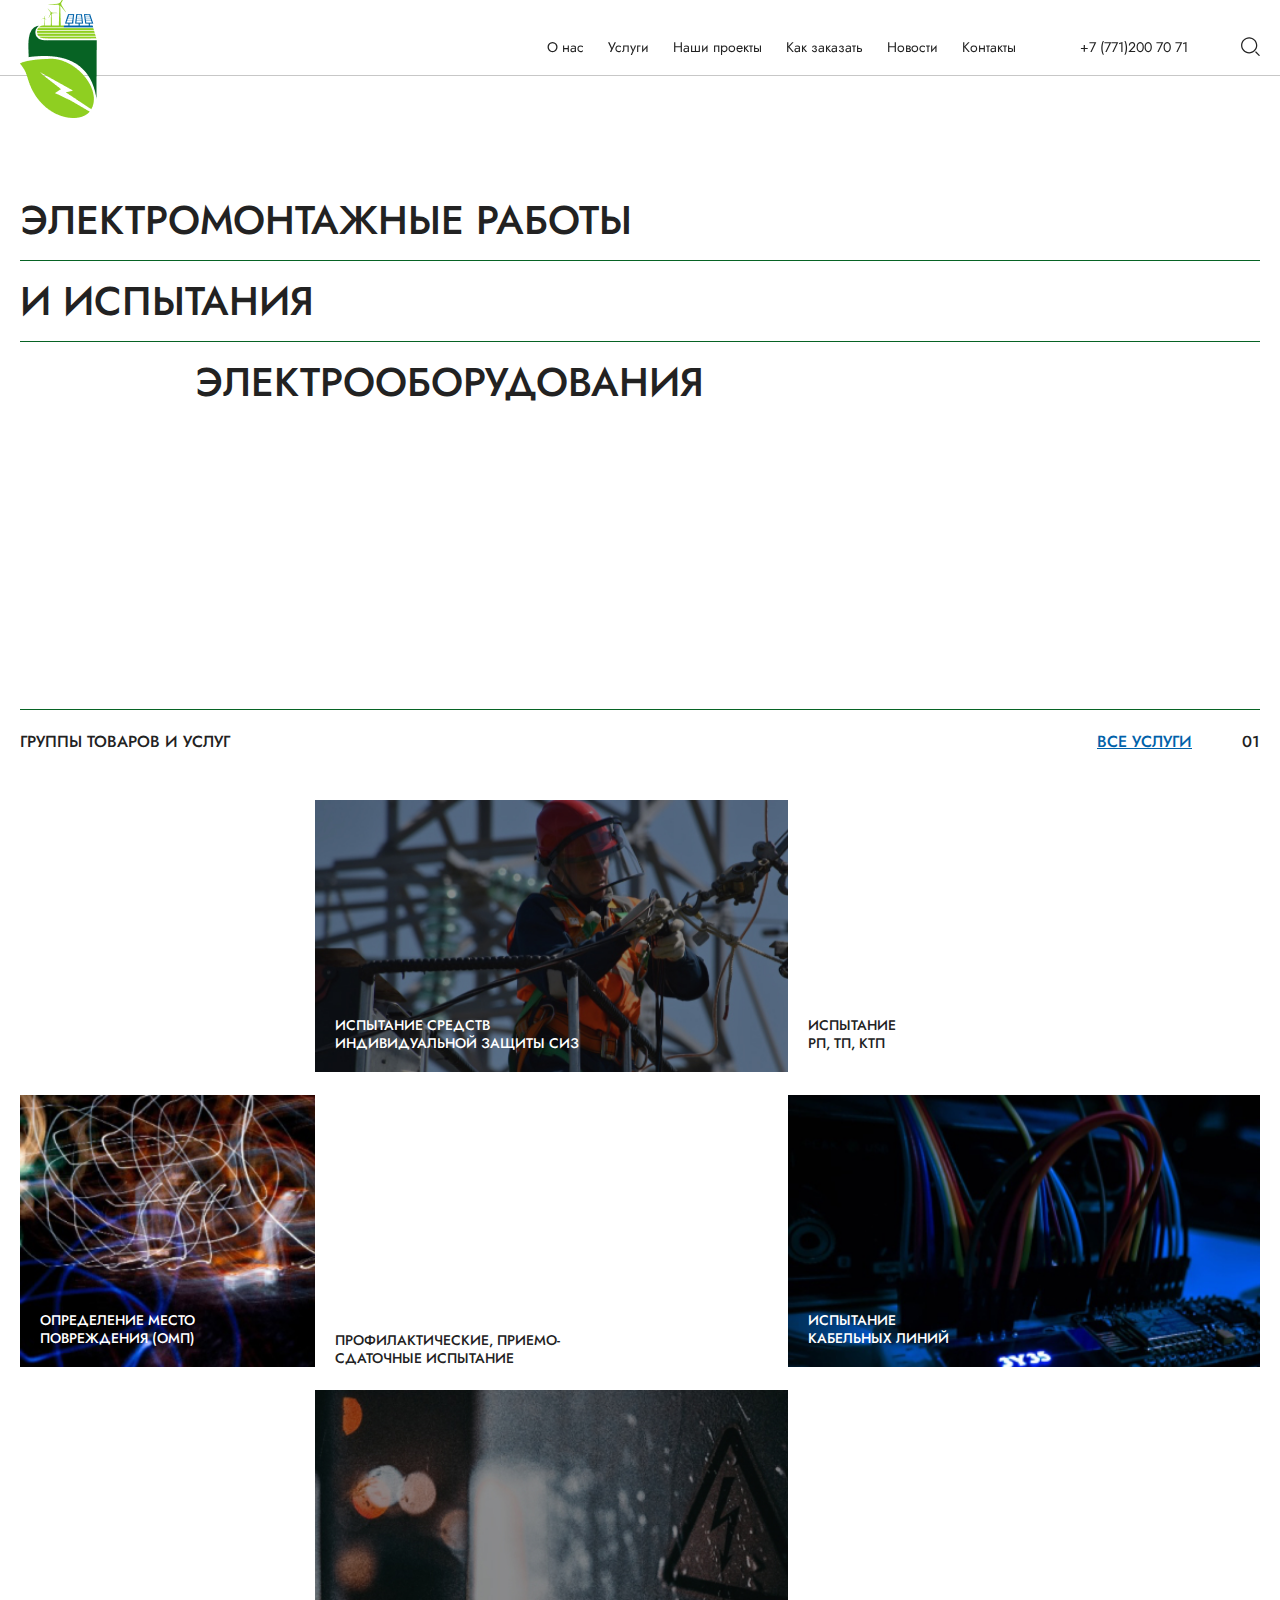
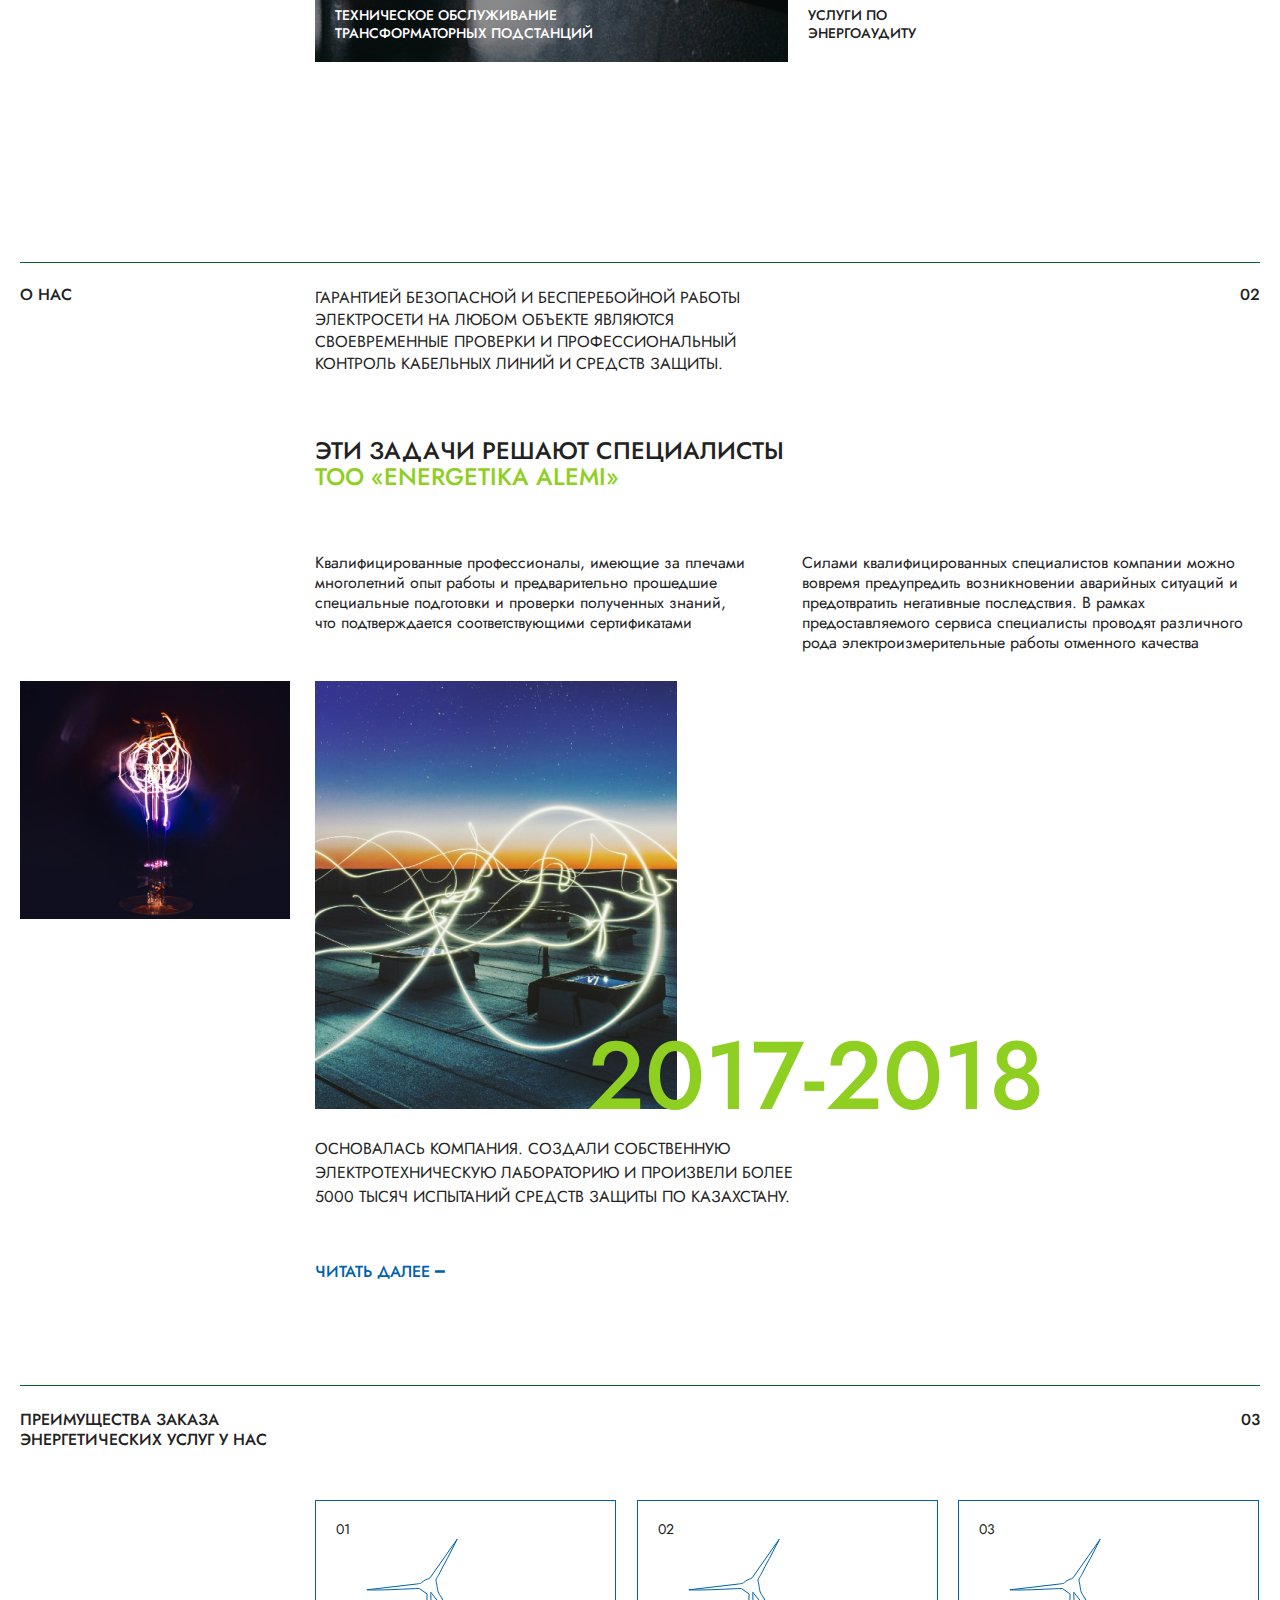
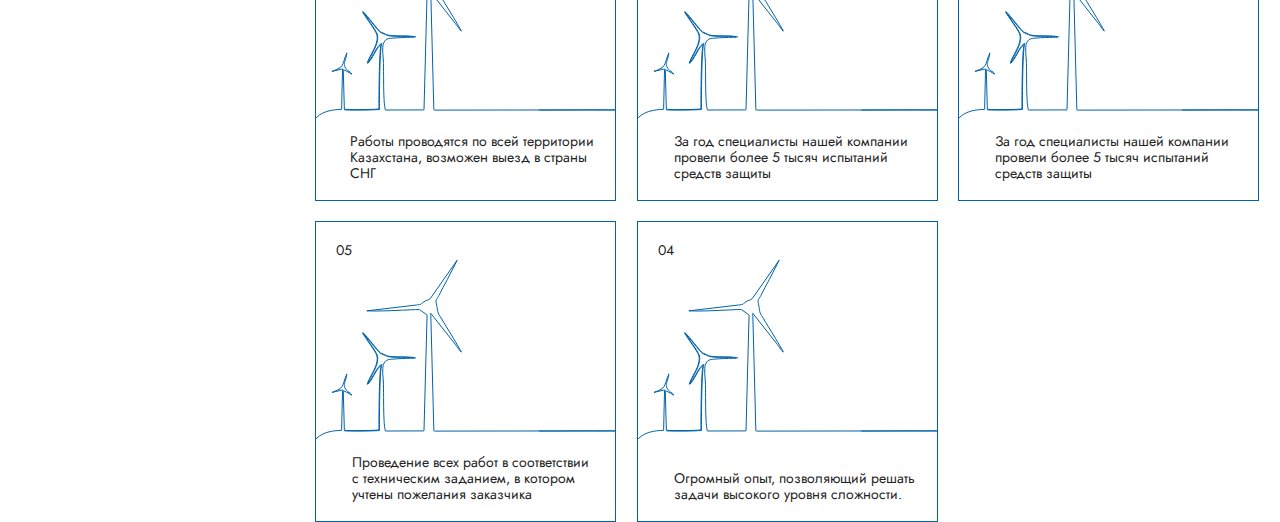
==== commit 5f541130: "advantages ends" ====
--- a/index.html
+++ b/index.html
@@ -267,6 +267,58 @@
     </section>
     <!-- ! about ends -->
 
+    <!-- ! advantages starts  -->
+    <section class="advantages" id="advantages">
+      <div class="cont">
+        <div class="heading">
+          <h1>
+            Преимущества заказа <br />
+            энергетических услуг у нас
+          </h1>
+          <h1>03</h1>
+        </div>
+
+        <div class="grid">
+          <div class="grid-item" id="item-0">
+            <p>01</p>
+            <p class="desc">
+              Работы проводятся по всей территории Казахстана, возможен выезд в
+              страны СНГ
+            </p>
+          </div>
+          <div class="grid-item" id="item-1">
+            <p>02</p>
+            <p class="desc">
+              За год специалисты нашей компании провели более 5 тысяч испытаний
+              средств защиты
+            </p>
+          </div>
+          <div class="grid-item" id="item-2">
+            <p>03</p>
+            <p class="desc">
+              За год специалисты нашей компании провели более 5 тысяч испытаний
+              средств защиты
+            </p>
+          </div>
+          <div class="grid-item" id="item-3">
+            <p>04</p>
+            <p class="desc">
+              Огромный опыт, позволяющий решать задачи высокого уровня
+              сложности.
+            </p>
+          </div>
+          <div class="grid-item" id="item-4">
+            <p>05</p>
+            <p class="desc">
+              Проведение всех работ в соответствии с техническим заданием, в
+              котором учтены пожелания заказчика
+            </p>
+          </div>
+        </div>
+      </div>
+    </section>
+    <!-- ! advantages ends  -->
+
     <!-- ! footer starts  -->
     <footer class="footer" id="footer">
       <div class="cont footer-cont"></div>
--- a/css/style.css
+++ b/css/style.css
@@ -566,6 +566,85 @@
   text-transform: uppercase;
 }
 
+.advantages {
+  position: relative;
+}
+.advantages .heading {
+  display: flex;
+  justify-content: space-between;
+  border-top: 1px solid #076324;
+  padding: 24px 0 0 0;
+}
+.advantages .heading h1 {
+  font-size: 16px;
+  color: #222;
+  line-height: 20px;
+  font-weight: 500;
+  text-transform: uppercase;
+  margin: 0;
+}
+.advantages .grid {
+  margin-top: 50px;
+  display: grid;
+  grid-template-rows: 1fr 1fr;
+  grid-template-columns: 1fr 1fr 1fr;
+  gap: 20px;
+  height: 100%;
+  margin-left: 295px;
+}
+.advantages .grid .grid-item {
+  width: 301px;
+  height: 301px;
+  background-image: url(../src/img/bg-adv.svg);
+  background-position: bottom;
+  background-repeat: no-repeat;
+  background-color: white;
+  border: 1px solid #0062aa;
+  border-bottom: none;
+  display: flex;
+  padding: 20px;
+}
+.advantages .grid .grid-item p {
+  font-size: 14px;
+  color: #222;
+  line-height: 16px;
+  font-weight: 400;
+  margin-bottom: auto;
+}
+.advantages .grid .grid-item p.desc {
+  margin-top: auto;
+}
+.advantages #item-0 {
+  grid-row-start: 1;
+  grid-column-start: 1;
+  grid-row-end: 2;
+  grid-column-end: 2;
+}
+.advantages #item-1 {
+  grid-row-start: 1;
+  grid-column-start: 2;
+  grid-row-end: 2;
+  grid-column-end: 3;
+}
+.advantages #item-2 {
+  grid-row-start: 1;
+  grid-column-start: 3;
+  grid-row-end: 2;
+  grid-column-end: 4;
+}
+.advantages #item-3 {
+  grid-row-start: 2;
+  grid-column-start: 2;
+  grid-row-end: 3;
+  grid-column-end: 3;
+}
+.advantages #item-4 {
+  grid-row-start: 2;
+  grid-column-start: 1;
+  grid-row-end: 3;
+  grid-column-end: 2;
+}
+
 .modal-body {
   position: relative;
   z-index: 1;
--- a/css/responsive.css
+++ b/css/responsive.css
@@ -400,4 +400,56 @@
     color: #0062aa;
     text-transform: uppercase;
   }
+  .advantages .heading {
+    padding: 15px 0 0 0;
+  }
+  .advantages .heading h1 {
+    font-size: 14px;
+    color: #222;
+    line-height: 16px;
+    font-weight: 500;
+  }
+  .advantages .grid {
+    margin-top: 40px;
+    grid-template-rows: 1fr;
+    grid-template-columns: 1fr 1fr 1fr 1fr 1fr;
+    gap: 8px;
+    height: 100%;
+    margin-left: 0;
+    overflow-x: scroll;
+  }
+  .advantages .grid .grid-item {
+    width: 324px;
+    height: 324px;
+  }
+  .advantages #item-0 {
+    grid-row-start: 1;
+    grid-column-start: 1;
+    grid-row-end: 2;
+    grid-column-end: 2;
+  }
+  .advantages #item-1 {
+    grid-row-start: 1;
+    grid-column-start: 2;
+    grid-row-end: 2;
+    grid-column-end: 3;
+  }
+  .advantages #item-2 {
+    grid-row-start: 1;
+    grid-column-start: 3;
+    grid-row-end: 2;
+    grid-column-end: 4;
+  }
+  .advantages #item-3 {
+    grid-row-start: 1;
+    grid-column-start: 4;
+    grid-row-end: 2;
+    grid-column-end: 5;
+  }
+  .advantages #item-4 {
+    grid-row-start: 1;
+    grid-column-start: 5;
+    grid-row-end: 2;
+    grid-column-end: 6;
+  }
 }/*# sourceMappingURL=responsive.css.map */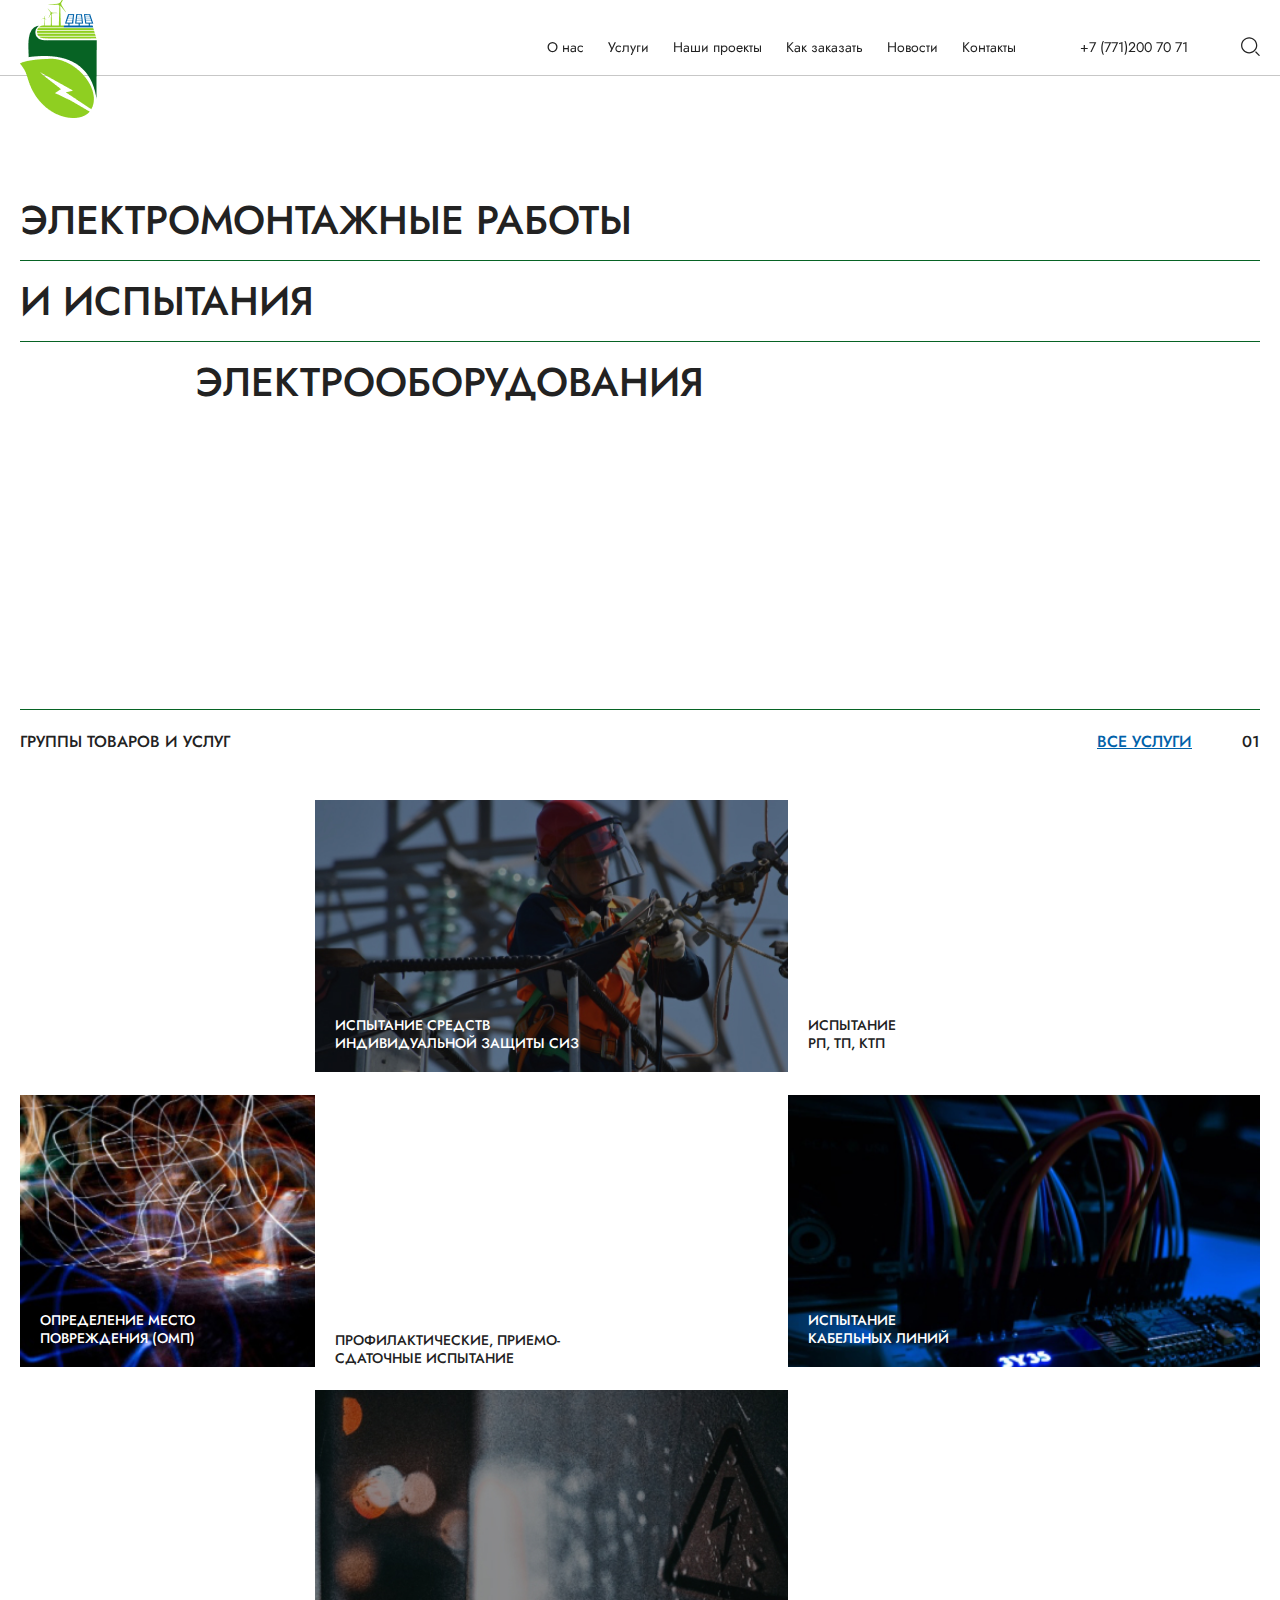
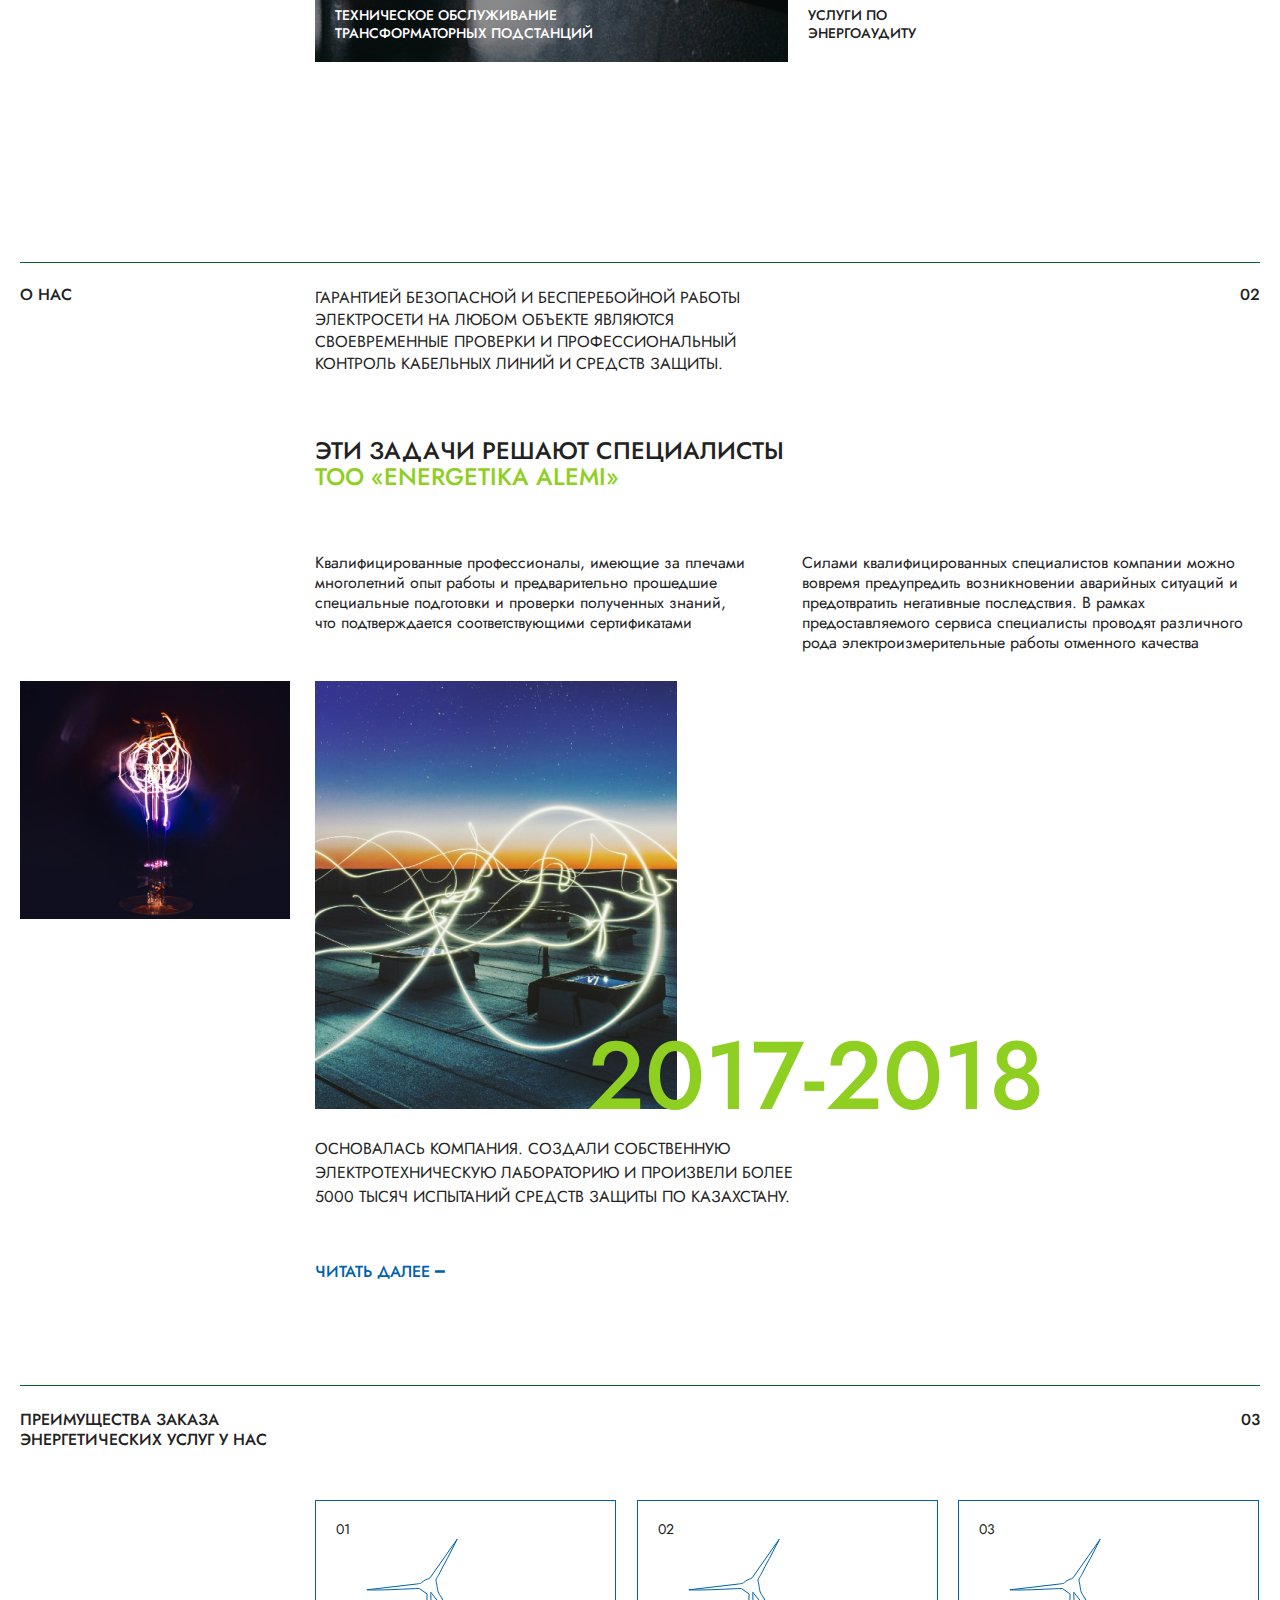
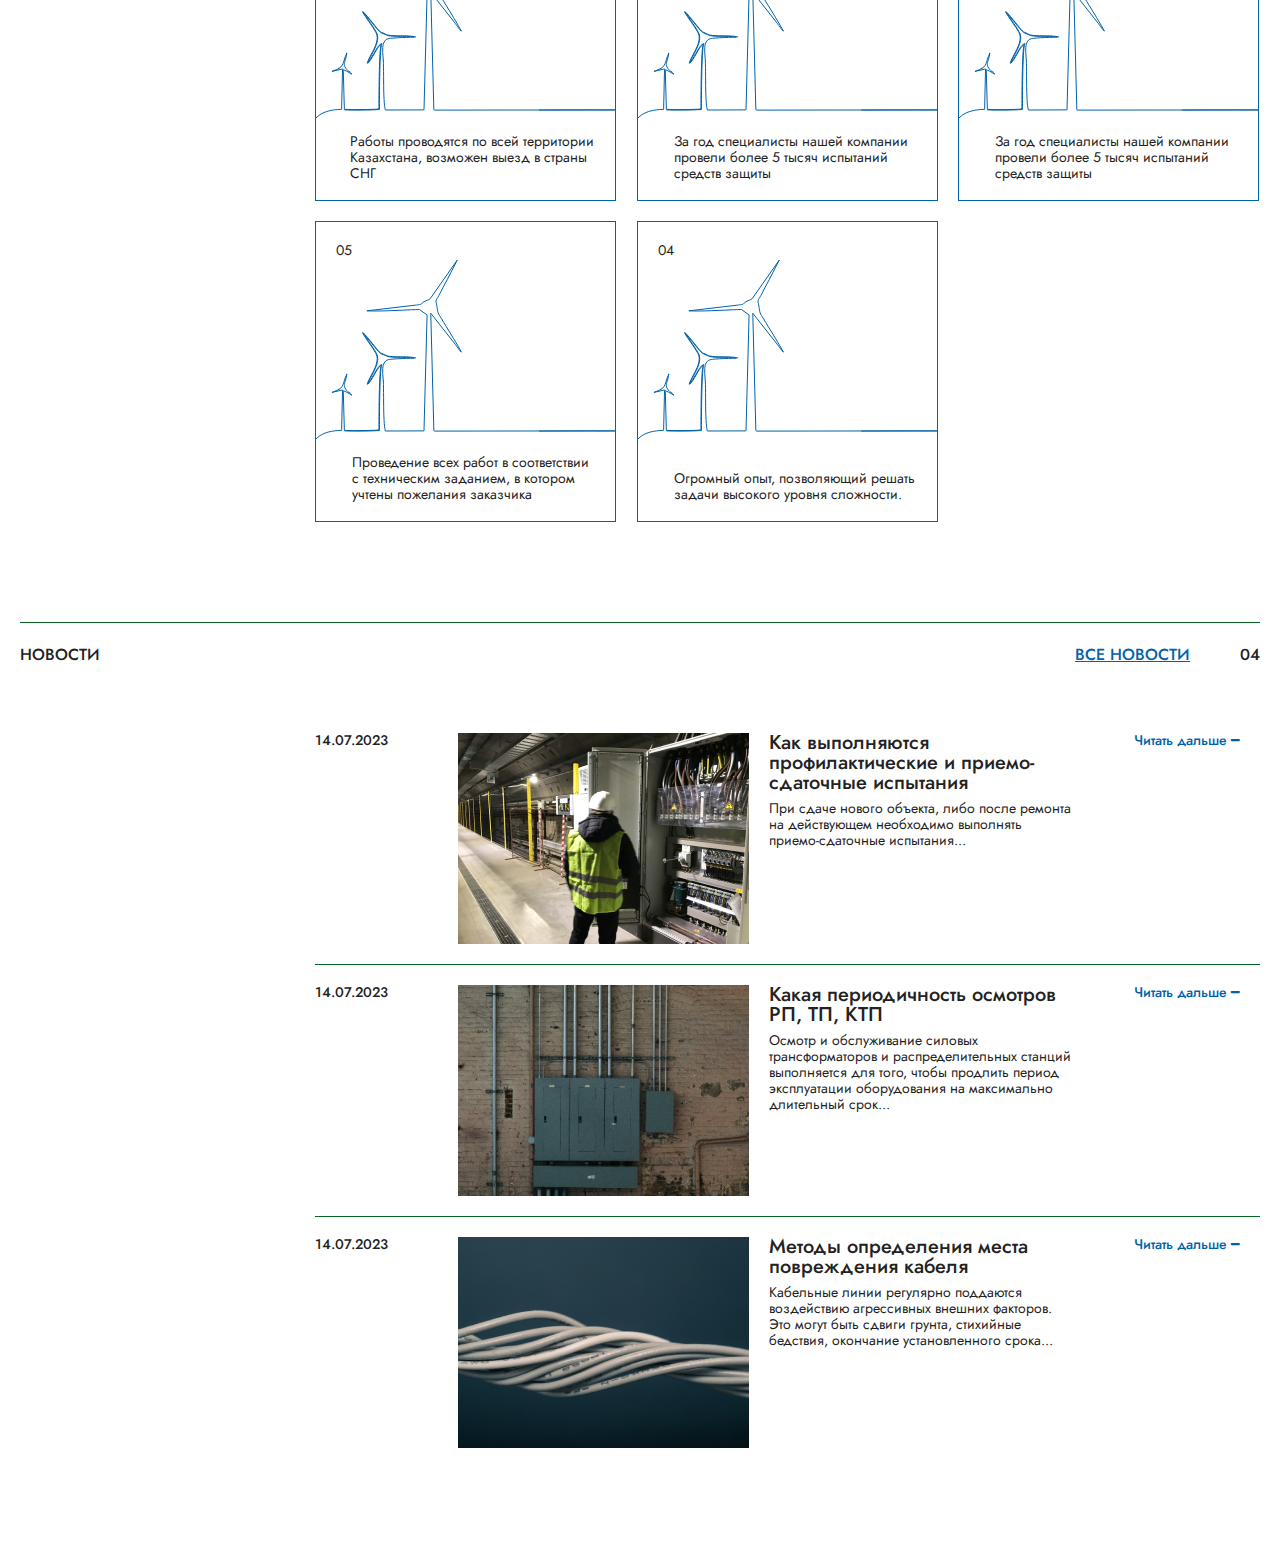
==== commit 54ece504: "news section ends" ====
--- a/index.html
+++ b/index.html
@@ -319,6 +319,77 @@
     </section>
     <!-- ! advantages ends  -->
 
+    <!-- ! news starts -->
+    <section class="news" id="news">
+      <div class="cont">
+        <div class="heading">
+          <h1>Новости</h1>
+          <div class="wrapper-page">
+            <a href="#"><p>Все новости</p></a>
+            <p>04</p>
+          </div>
+        </div>
+
+        <div class="wrapper-news">
+          <!-- в дальнейшем сделать обрезку текста с многоточием -->
+          <div class="news-item">
+            <div class="date">
+              <p>14.07.2023</p>
+            </div>
+            <div class="img-desc">
+              <img src="src/img/news-1.jpg" alt="n-1" />
+              <div class="desc">
+                <h1>
+                  Как выполняются профилактические и приемо-сдаточные испытания
+                </h1>
+                <p>
+                  При сдаче нового объекта, либо после ремонта на действующем
+                  необходимо выполнять приемо-сдаточные испытания...
+                </p>
+              </div>
+            </div>
+            <a href="#">Читать дальше ━</a>
+          </div>
+          <div class="news-item">
+            <div class="date">
+              <p>14.07.2023</p>
+            </div>
+            <div class="img-desc">
+              <img src="src/img/news-2.jpg" alt="n-2" />
+              <div class="desc">
+                <h1>Какая периодичность осмотров РП, ТП, КТП</h1>
+                <p>
+                  Осмотр и обслуживание силовых трансформаторов и
+                  распределительных станций выполняется для того, чтобы продлить
+                  период эксплуатации оборудования на максимально длительный
+                  срок...
+                </p>
+              </div>
+            </div>
+            <a href="#">Читать дальше ━</a>
+          </div>
+          <div class="news-item">
+            <div class="date">
+              <p>14.07.2023</p>
+            </div>
+            <div class="img-desc">
+              <img src="src/img/news-3.jpg" alt="n-3" />
+              <div class="desc">
+                <h1>Методы определения места повреждения кабеля</h1>
+                <p>
+                  Кабельные линии регулярно поддаются воздействию агрессивных
+                  внешних факторов. Это могут быть сдвиги грунта, стихийные
+                  бедствия, окончание установленного срока...
+                </p>
+              </div>
+            </div>
+            <a href="#">Читать дальше ━</a>
+          </div>
+        </div>
+      </div>
+    </section>
+    <!-- ! news ends -->
+
     <!-- ! footer starts  -->
     <footer class="footer" id="footer">
       <div class="cont footer-cont"></div>
--- a/css/style.css
+++ b/css/style.css
@@ -645,6 +645,102 @@
   grid-column-end: 2;
 }
 
+.news {
+  position: relative;
+  padding: 100px 0;
+}
+.news .heading {
+  display: flex;
+  justify-content: space-between;
+  border-top: 1px solid #076324;
+  padding: 24px 0 0 0;
+}
+.news .heading h1 {
+  margin: 0;
+  font-size: 16px;
+  color: #222;
+  line-height: 16px;
+  font-weight: 500;
+  text-transform: uppercase;
+}
+.news .heading .wrapper-page {
+  display: flex;
+  gap: 50px;
+}
+.news .heading .wrapper-page a p {
+  font-size: 16px;
+  color: #222;
+  line-height: 16px;
+  font-weight: 500;
+  color: #0062aa;
+  text-decoration-line: underline;
+  text-transform: uppercase;
+  display: block;
+}
+.news .heading .wrapper-page p {
+  font-size: 16px;
+  color: #222;
+  line-height: 16px;
+  font-weight: 500;
+  display: block;
+}
+.news .wrapper-news {
+  margin-left: 295px;
+  margin-top: 50px;
+}
+.news .wrapper-news .news-item {
+  display: flex;
+  border-bottom: 1px solid #076324;
+  padding: 20px 0;
+}
+.news .wrapper-news .news-item .date p {
+  font-size: 14px;
+  color: #222;
+  line-height: 14px;
+  font-weight: 500;
+}
+.news .wrapper-news .news-item .img-desc {
+  display: flex;
+  gap: 20px;
+  margin-left: 70px;
+  margin-right: 60px;
+}
+.news .wrapper-news .news-item .img-desc img {
+  max-width: 291px;
+  height: 100%;
+  width: 100%;
+}
+.news .wrapper-news .news-item .img-desc .desc {
+  max-width: 305px;
+}
+.news .wrapper-news .news-item .img-desc .desc h1 {
+  font-size: 20px;
+  color: #222;
+  line-height: 20px;
+  font-weight: 500;
+}
+.news .wrapper-news .news-item .img-desc .desc p {
+  font-size: 14px;
+  color: #222;
+  line-height: 16px;
+  font-weight: 400;
+}
+.news .wrapper-news .news-item a {
+  font-size: 14px;
+  color: #222;
+  line-height: 14px;
+  font-weight: 500;
+  color: #0062aa;
+  transition: all 0.3s;
+}
+.news .wrapper-news .news-item a:hover {
+  color: #076324;
+  transition: all 0.3s;
+}
+.news .wrapper-news .news-item:last-child {
+  border: none;
+}
+
 .modal-body {
   position: relative;
   z-index: 1;
--- a/css/responsive.css
+++ b/css/responsive.css
@@ -452,4 +452,73 @@
     grid-row-end: 2;
     grid-column-end: 6;
   }
+  .news {
+    position: relative;
+    padding: 50px 0;
+  }
+  .news .heading {
+    padding: 15px 0 0 0;
+  }
+  .news .heading h1 {
+    font-size: 14px;
+    color: #222;
+    line-height: 14px;
+    font-weight: 500;
+  }
+  .news .heading .wrapper-page a p {
+    font-size: 14px;
+    color: #222;
+    line-height: 14px;
+    font-weight: 500;
+    color: #0062aa;
+    display: block;
+  }
+  .news .heading .wrapper-page p {
+    display: none;
+  }
+  .news .wrapper-news {
+    margin-left: 0;
+    margin-top: 30px;
+    overflow-x: scroll;
+    display: flex;
+    gap: 20px;
+  }
+  .news .wrapper-news .news-item {
+    display: flex;
+    border-bottom: none;
+    padding: 0;
+    flex-direction: column;
+    flex-shrink: 0;
+  }
+  .news .wrapper-news .news-item .date p {
+    font-size: 14px;
+    color: #222;
+    line-height: 14px;
+    font-weight: 500;
+  }
+  .news .wrapper-news .news-item .img-desc {
+    gap: 16px;
+    margin-left: 0;
+    margin-right: 0;
+    flex-direction: column;
+    margin-top: 16px;
+  }
+  .news .wrapper-news .news-item .img-desc .desc {
+    max-width: 291px;
+  }
+  .news .wrapper-news .news-item .img-desc .desc h1 {
+    font-size: 16px;
+    color: #222;
+    line-height: 16px;
+    font-weight: 500;
+  }
+  .news .wrapper-news .news-item .img-desc .desc p {
+    font-size: 14px;
+    color: #222;
+    line-height: 16px;
+    font-weight: 400;
+  }
+  .news .wrapper-news .news-item a {
+    margin-top: 16px;
+  }
 }/*# sourceMappingURL=responsive.css.map */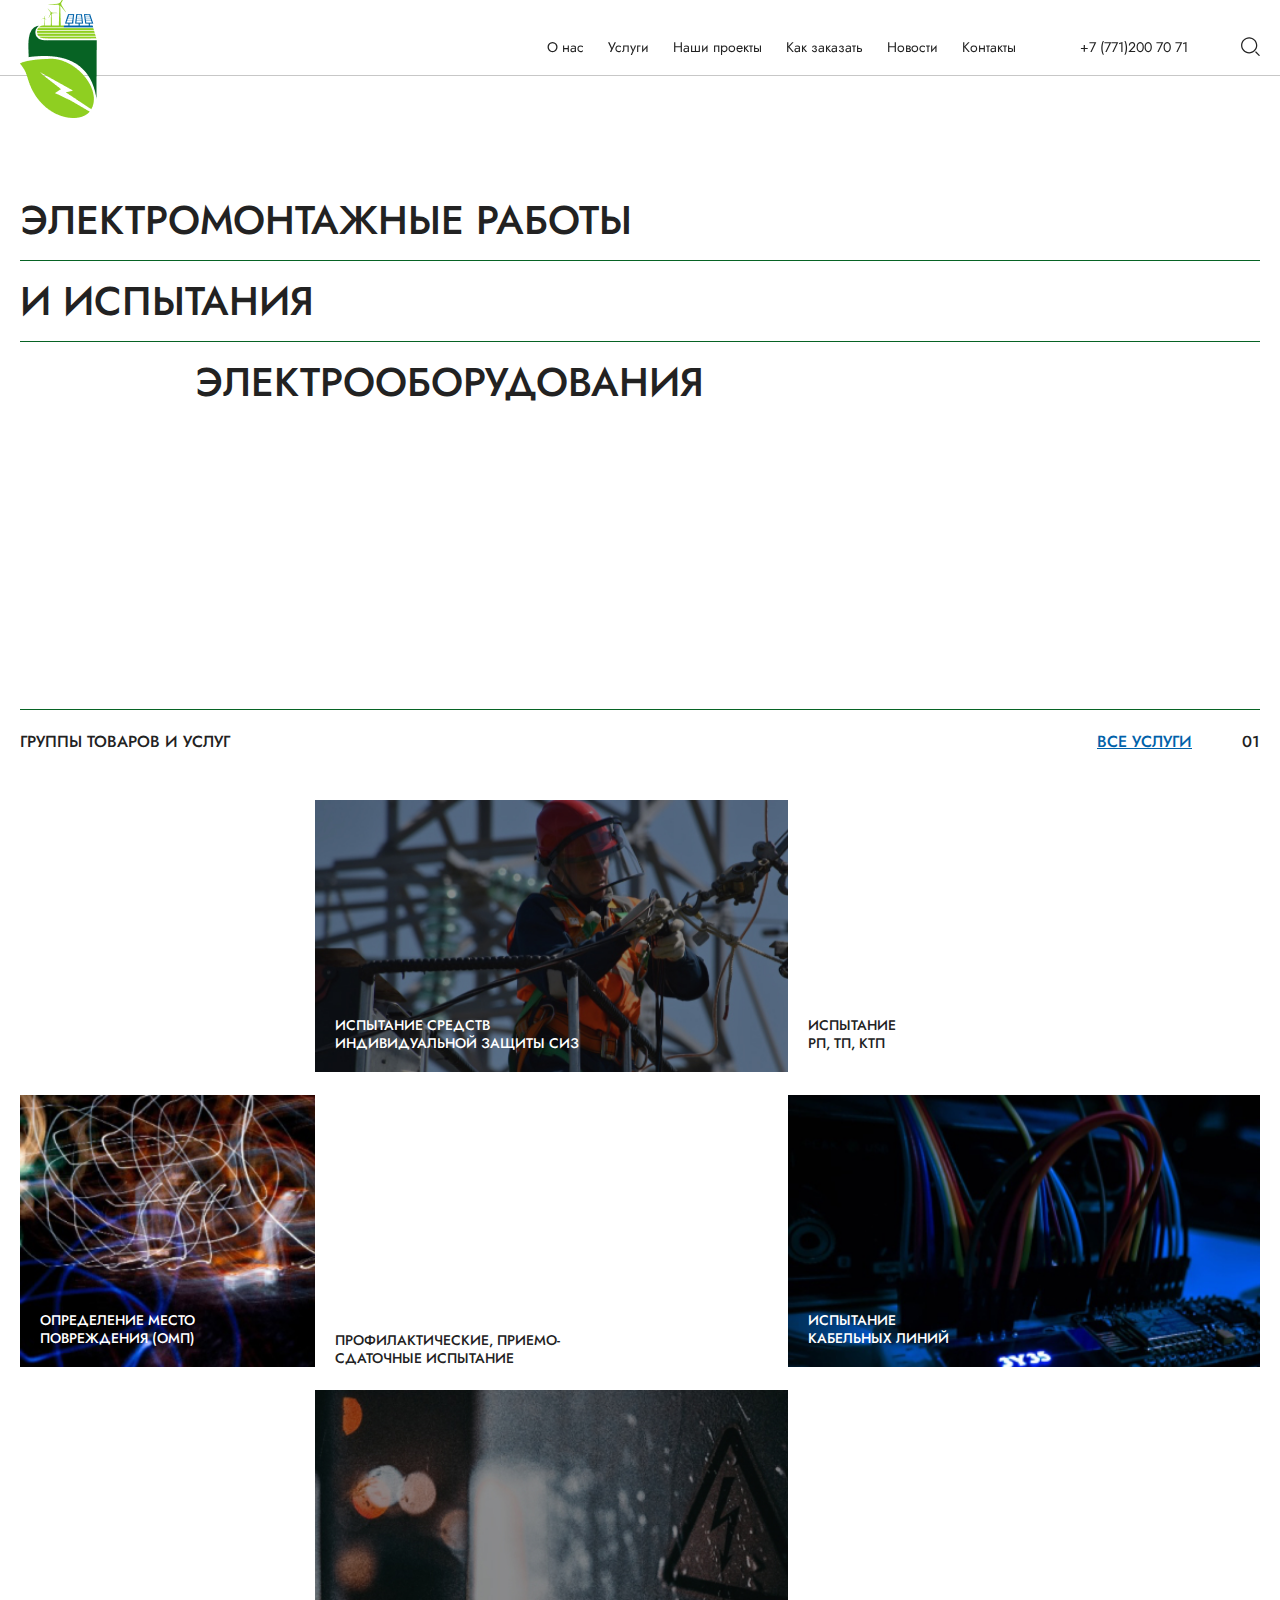
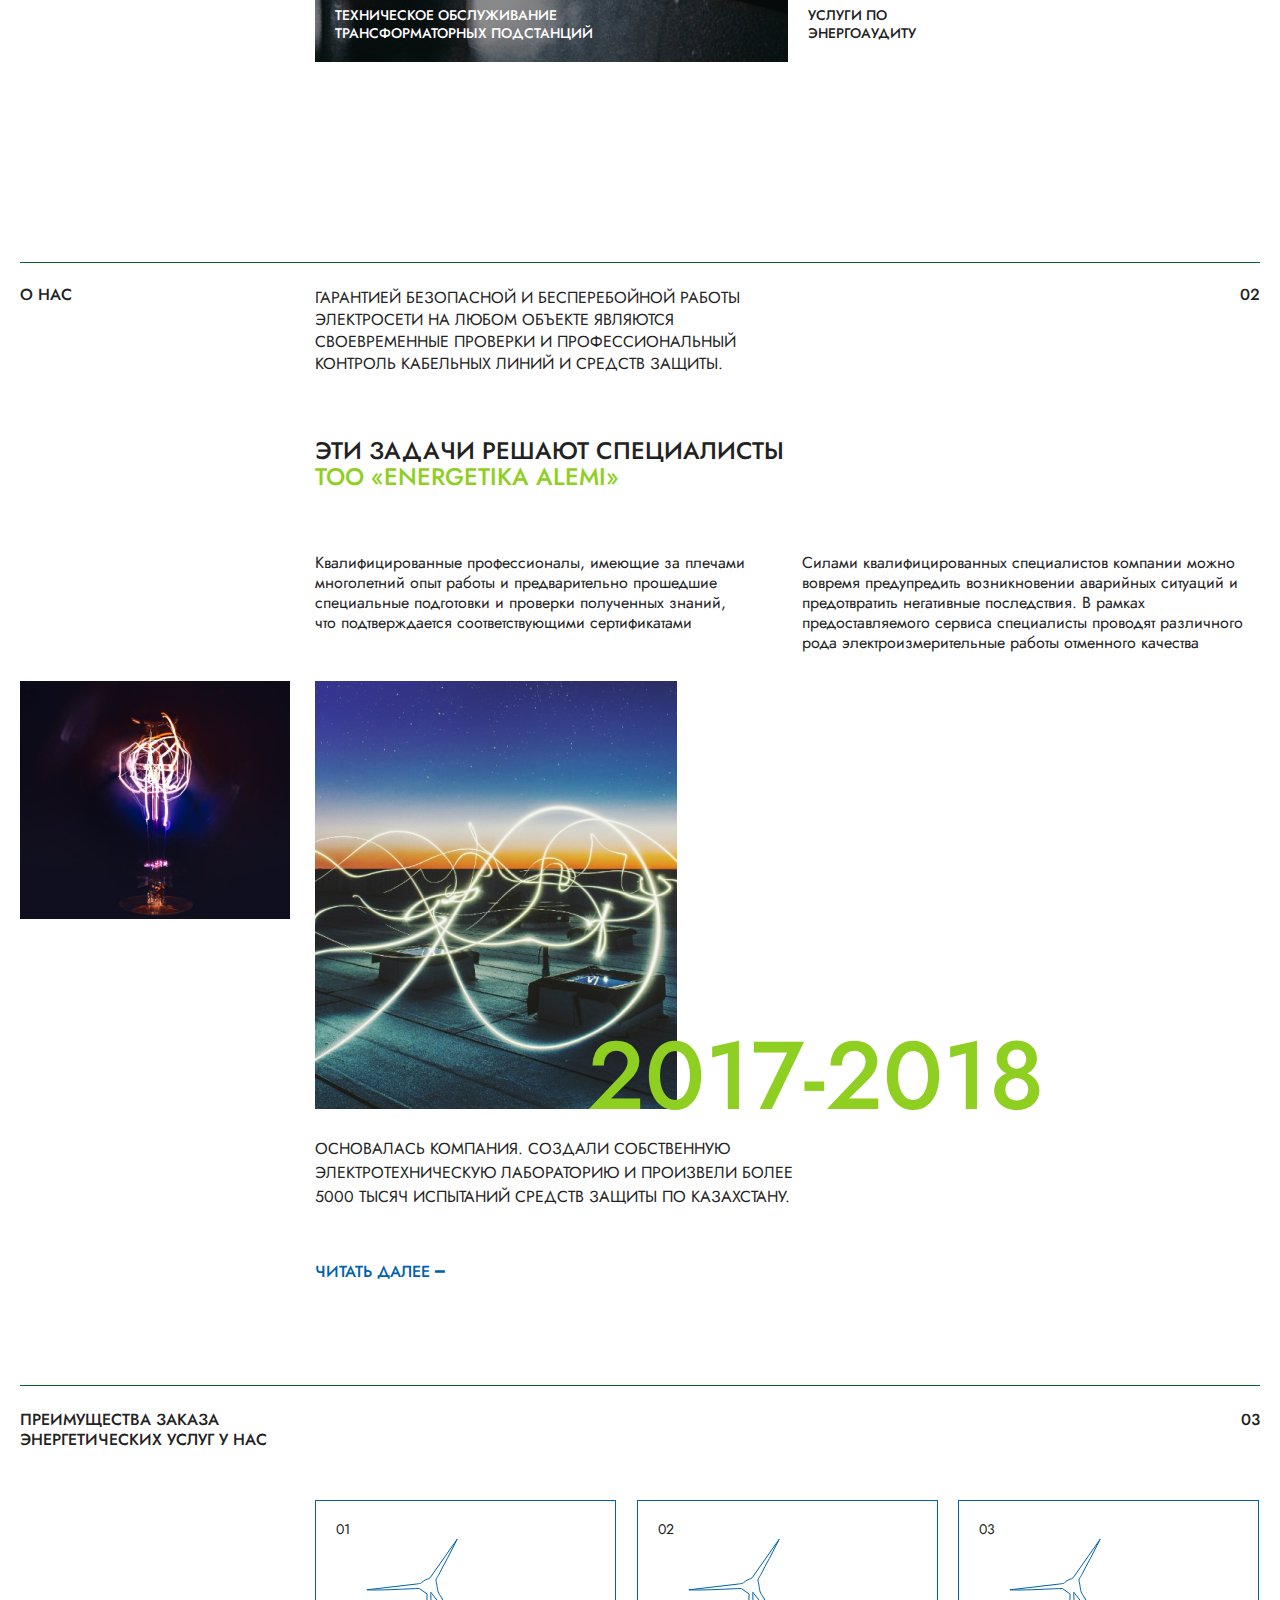
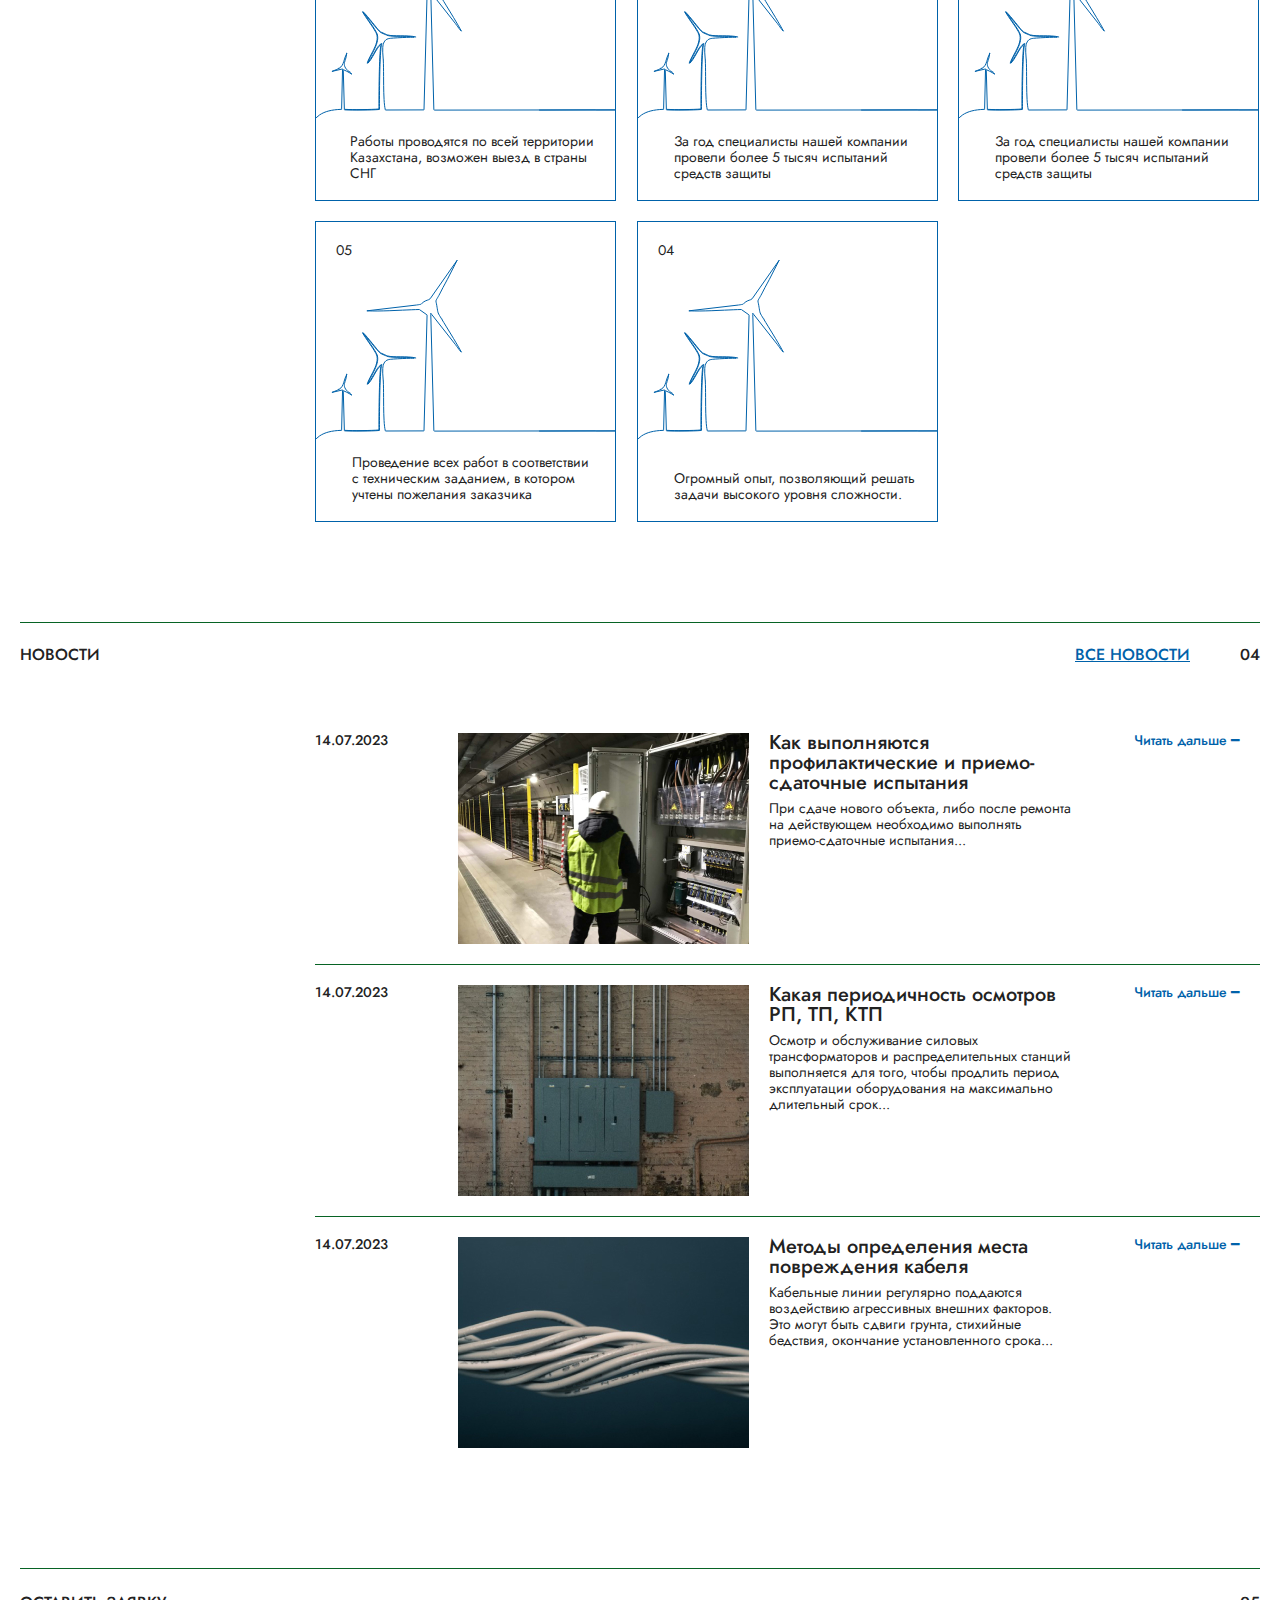
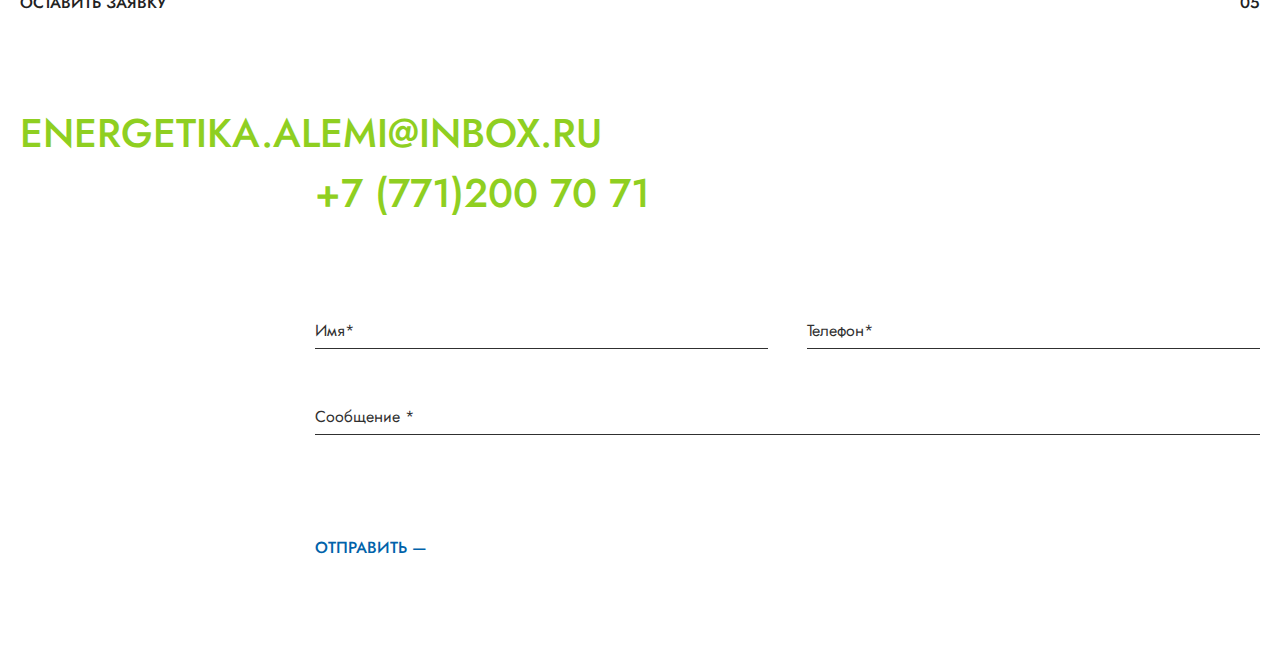
==== commit cdf5bbba: "order ends" ====
--- a/index.html
+++ b/index.html
@@ -390,6 +390,44 @@
     </section>
     <!-- ! news ends -->
 
+    <!-- ! order starts  -->
+    <section class="order" id="order">
+      <div class="cont">
+        <div class="heading">
+          <h1>Оставить заявку</h1>
+          <h1>05</h1>
+        </div>
+
+        <div class="title">
+          <a class="mail-link" href="mailto:energetika.alemi@inbox.ru"
+            >energetika.alemi@inbox.ru</a
+          >
+          <a class="phone-link" href="tel:+7 (771)200 70 71"
+            >+7 (771)200 70 71</a
+          >
+        </div>
+
+        <div class="wrapper-form">
+          <form>
+            <div class="user-box user-box-1">
+              <input type="text" class="change" />
+              <label class="abs_lab">Имя*</label>
+            </div>
+            <div class="user-box user-box-2">
+              <input type="tel" id="tel-number" class="change" />
+              <label class="abs_lab">Телефон*</label>
+            </div>
+            <div class="user-box user-box-3">
+              <input type="text" class="change" />
+              <label id class="abs_lab">Сообщение *</label>
+            </div>
+            <input class="submit-user" type="submit" value="Отправить —" />
+          </form>
+        </div>
+      </div>
+    </section>
+    <!-- ! order ends  -->
+
     <!-- ! footer starts  -->
     <footer class="footer" id="footer">
       <div class="cont footer-cont"></div>
--- a/css/style.css
+++ b/css/style.css
@@ -741,6 +741,119 @@
   border: none;
 }
 
+.order {
+  position: relative;
+  padding-bottom: 100px;
+}
+.order .heading {
+  display: flex;
+  justify-content: space-between;
+  border-top: 1px solid #076324;
+  padding: 24px 0 0 0;
+}
+.order .heading h1 {
+  font-size: 16px;
+  color: #222;
+  line-height: 20px;
+  font-weight: 500;
+  text-transform: uppercase;
+  margin: 0;
+}
+.order .title {
+  margin-top: 100px;
+  display: flex;
+  flex-direction: column;
+  margin-bottom: 100px;
+}
+.order .title a {
+  font-size: 40px;
+  color: #222;
+  line-height: 40px;
+  font-weight: 500;
+  color: #8fcf21;
+  text-transform: uppercase;
+}
+.order .title a.phone-link {
+  margin-left: 295px;
+  margin-top: 20px;
+}
+.order .wrapper-form {
+  margin-left: 295px;
+}
+.order .wrapper-form form {
+  display: flex;
+  flex-wrap: wrap;
+}
+.order .wrapper-form form .user-box {
+  position: relative;
+  max-width: 100%;
+  width: 100%;
+  box-sizing: border-box;
+}
+.order .wrapper-form form .user-box input {
+  width: 100%;
+  margin-top: 12px;
+  margin-bottom: 50px;
+  border: none;
+  border-bottom: 1px solid #303030;
+  outline: none;
+  background: transparent;
+  font-size: 16px;
+  color: #222;
+  line-height: 16px;
+  font-weight: 400;
+  color: #303030;
+}
+.order .wrapper-form form .user-box input:focus + label {
+  top: -20px;
+  left: 0;
+  font-size: 12px;
+}
+.order .wrapper-form form .user-box input.full + label {
+  top: -20px;
+  left: 0;
+  font-size: 12px;
+}
+.order .wrapper-form form .user-box label {
+  position: absolute;
+  top: 0;
+  left: 0;
+  padding: 10px 0;
+  font-size: 16px;
+  color: #222;
+  line-height: 16px;
+  font-weight: 400;
+  color: #303030;
+  pointer-events: none;
+  transition: all 0.2s;
+}
+.order .wrapper-form form .user-box-1 {
+  margin-right: 39px;
+}
+.order .wrapper-form form .user-box-1,
+.order .wrapper-form form .user-box-2 {
+  flex-basis: 50%;
+  max-width: 453px;
+}
+.order .wrapper-form form .user-box-3 {
+  flex-basis: 100%;
+}
+.order .wrapper-form form .submit-user {
+  margin-top: 50px;
+  background: transparent;
+  font-size: 16px;
+  color: #222;
+  line-height: 26px;
+  font-weight: 500;
+  color: #0062aa;
+  text-transform: uppercase;
+  transition: color 0.2s;
+}
+.order .wrapper-form form .submit-user:hover {
+  color: #076324;
+  transition: color 0.2s;
+}
+
 .modal-body {
   position: relative;
   z-index: 1;
--- a/css/responsive.css
+++ b/css/responsive.css
@@ -521,4 +521,66 @@
   .news .wrapper-news .news-item a {
     margin-top: 16px;
   }
+  .order {
+    padding-bottom: 50px;
+  }
+  .order .heading {
+    padding: 15px 0 0 0;
+  }
+  .order .heading h1 {
+    font-size: 14px;
+    color: #222;
+    line-height: 14px;
+    font-weight: 500;
+  }
+  .order .title {
+    margin-top: 44px;
+    margin-bottom: 52px;
+  }
+  .order .title a {
+    font-size: 20px;
+    color: #222;
+    line-height: 20px;
+    font-weight: 500;
+    color: #8fcf21;
+  }
+  .order .title a.phone-link {
+    margin-left: auto;
+    margin-top: 14px;
+  }
+  .order .wrapper-form {
+    margin-left: 0;
+  }
+  .order .wrapper-form form .user-box input {
+    margin-bottom: 20px;
+    background: transparent;
+    font-size: 14px;
+    color: #222;
+    line-height: 14px;
+    font-weight: 400;
+    color: #303030;
+  }
+  .order .wrapper-form form .user-box label {
+    font-size: 14px;
+    color: #222;
+    line-height: 14px;
+    font-weight: 400;
+    color: #303030;
+  }
+  .order .wrapper-form form .user-box-1 {
+    margin-right: 0;
+  }
+  .order .wrapper-form form .user-box-1,
+  .order .wrapper-form form .user-box-2 {
+    flex-basis: 100%;
+    max-width: 100%;
+  }
+  .order .wrapper-form form .submit-user {
+    margin-top: 30px;
+    font-size: 14px;
+    color: #222;
+    line-height: 14px;
+    font-weight: 500;
+    color: #0062aa;
+  }
 }/*# sourceMappingURL=responsive.css.map */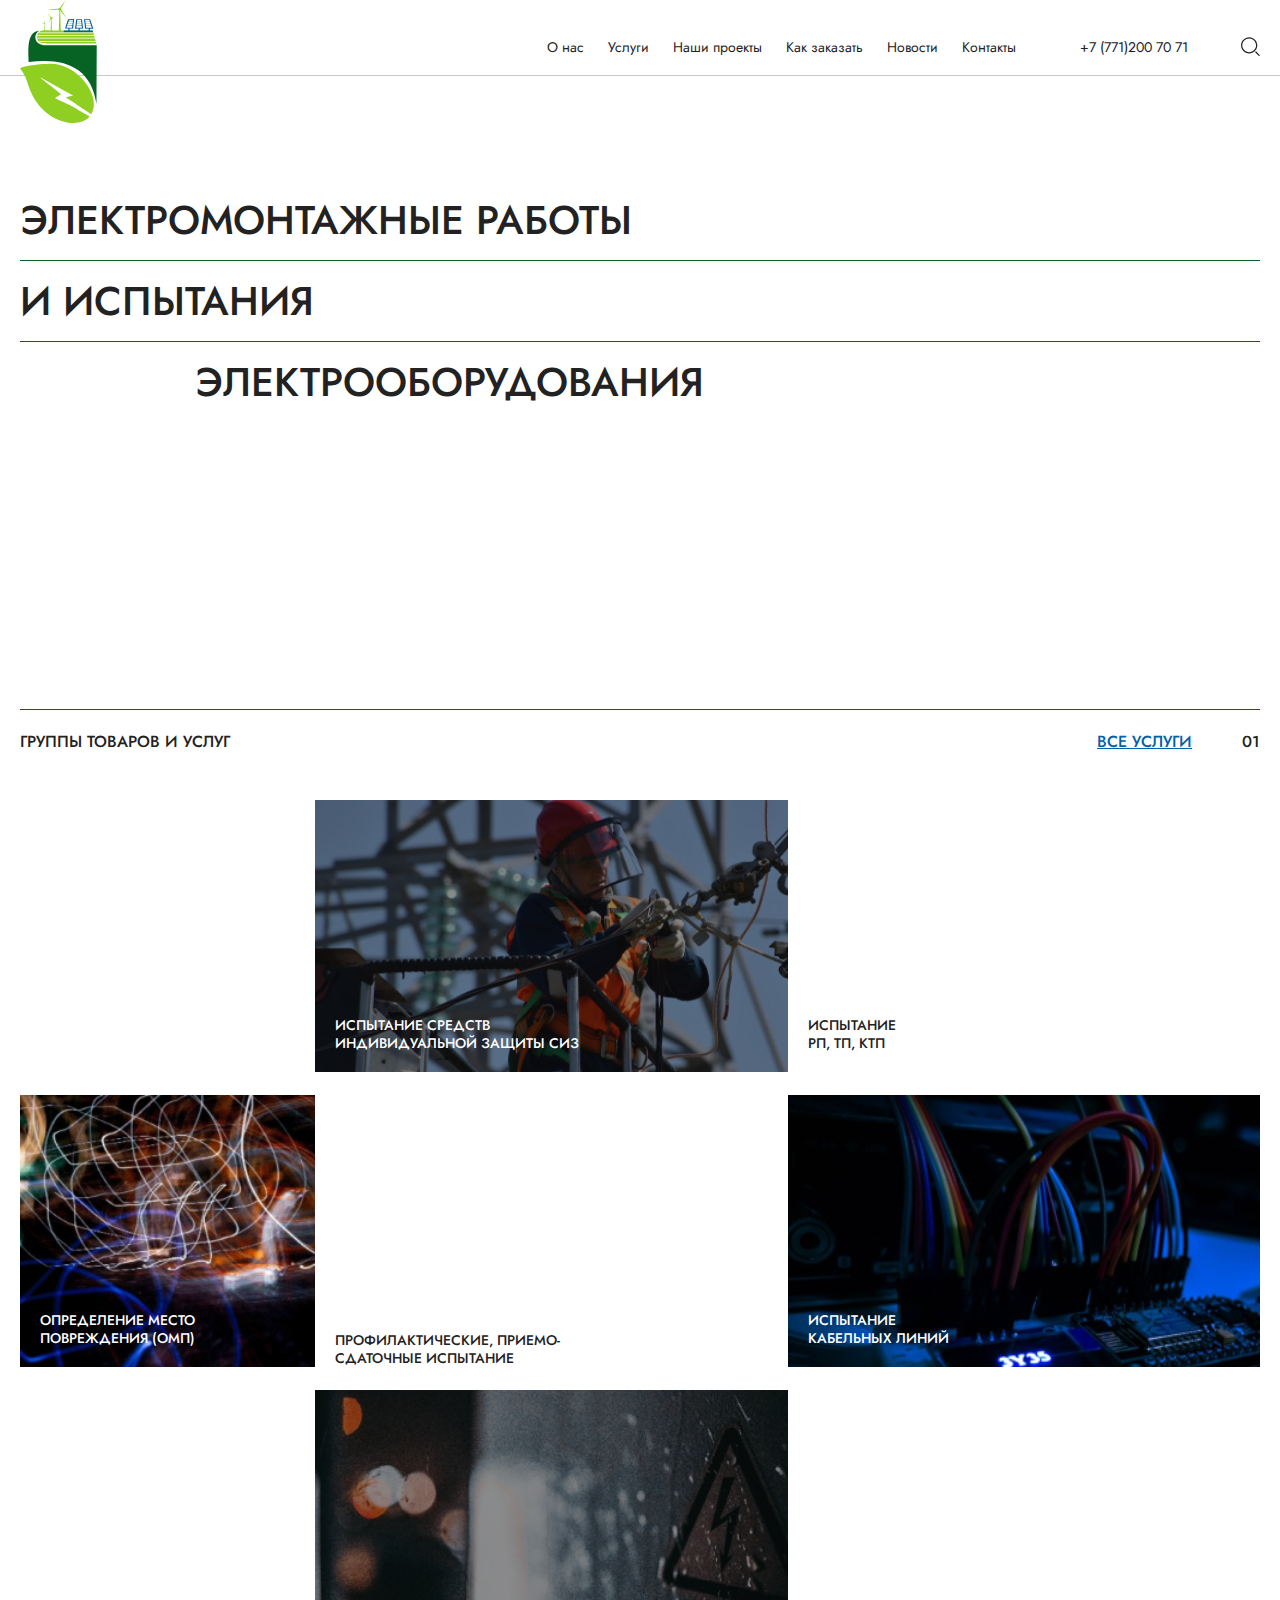
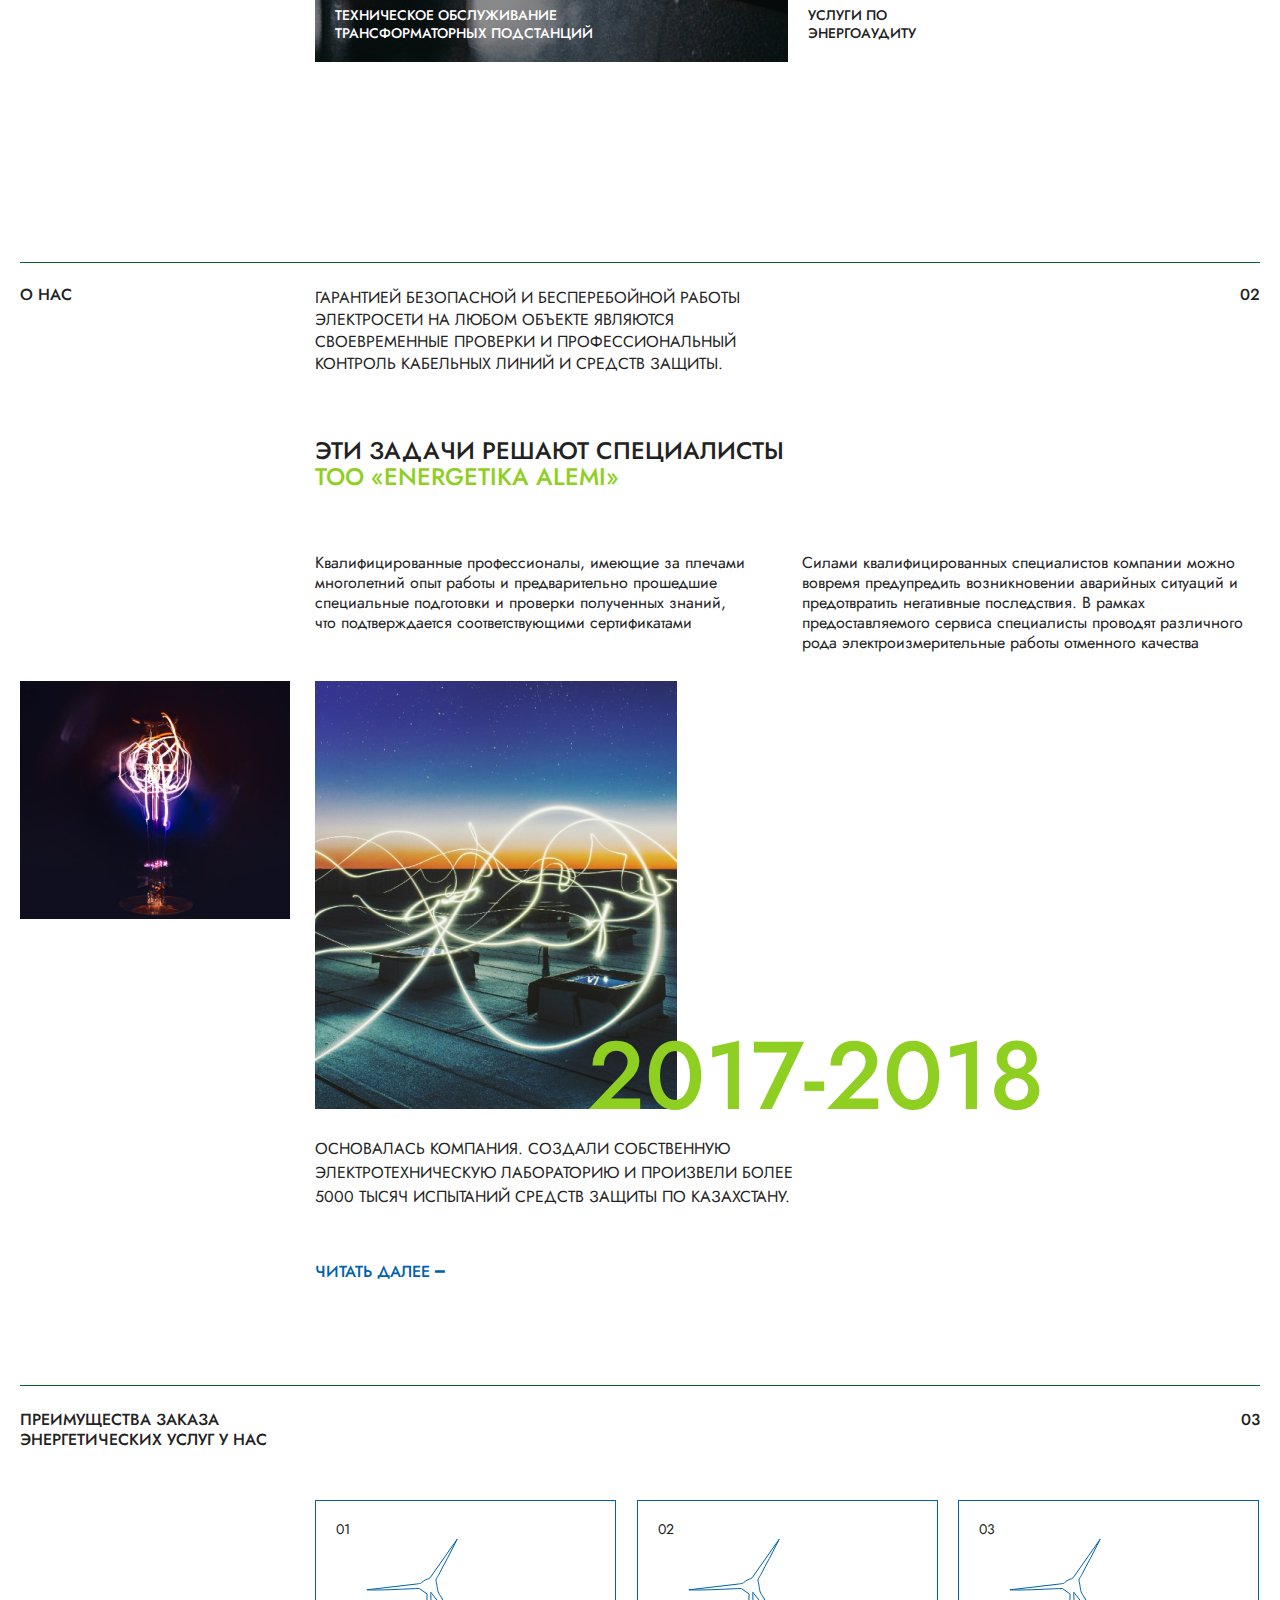
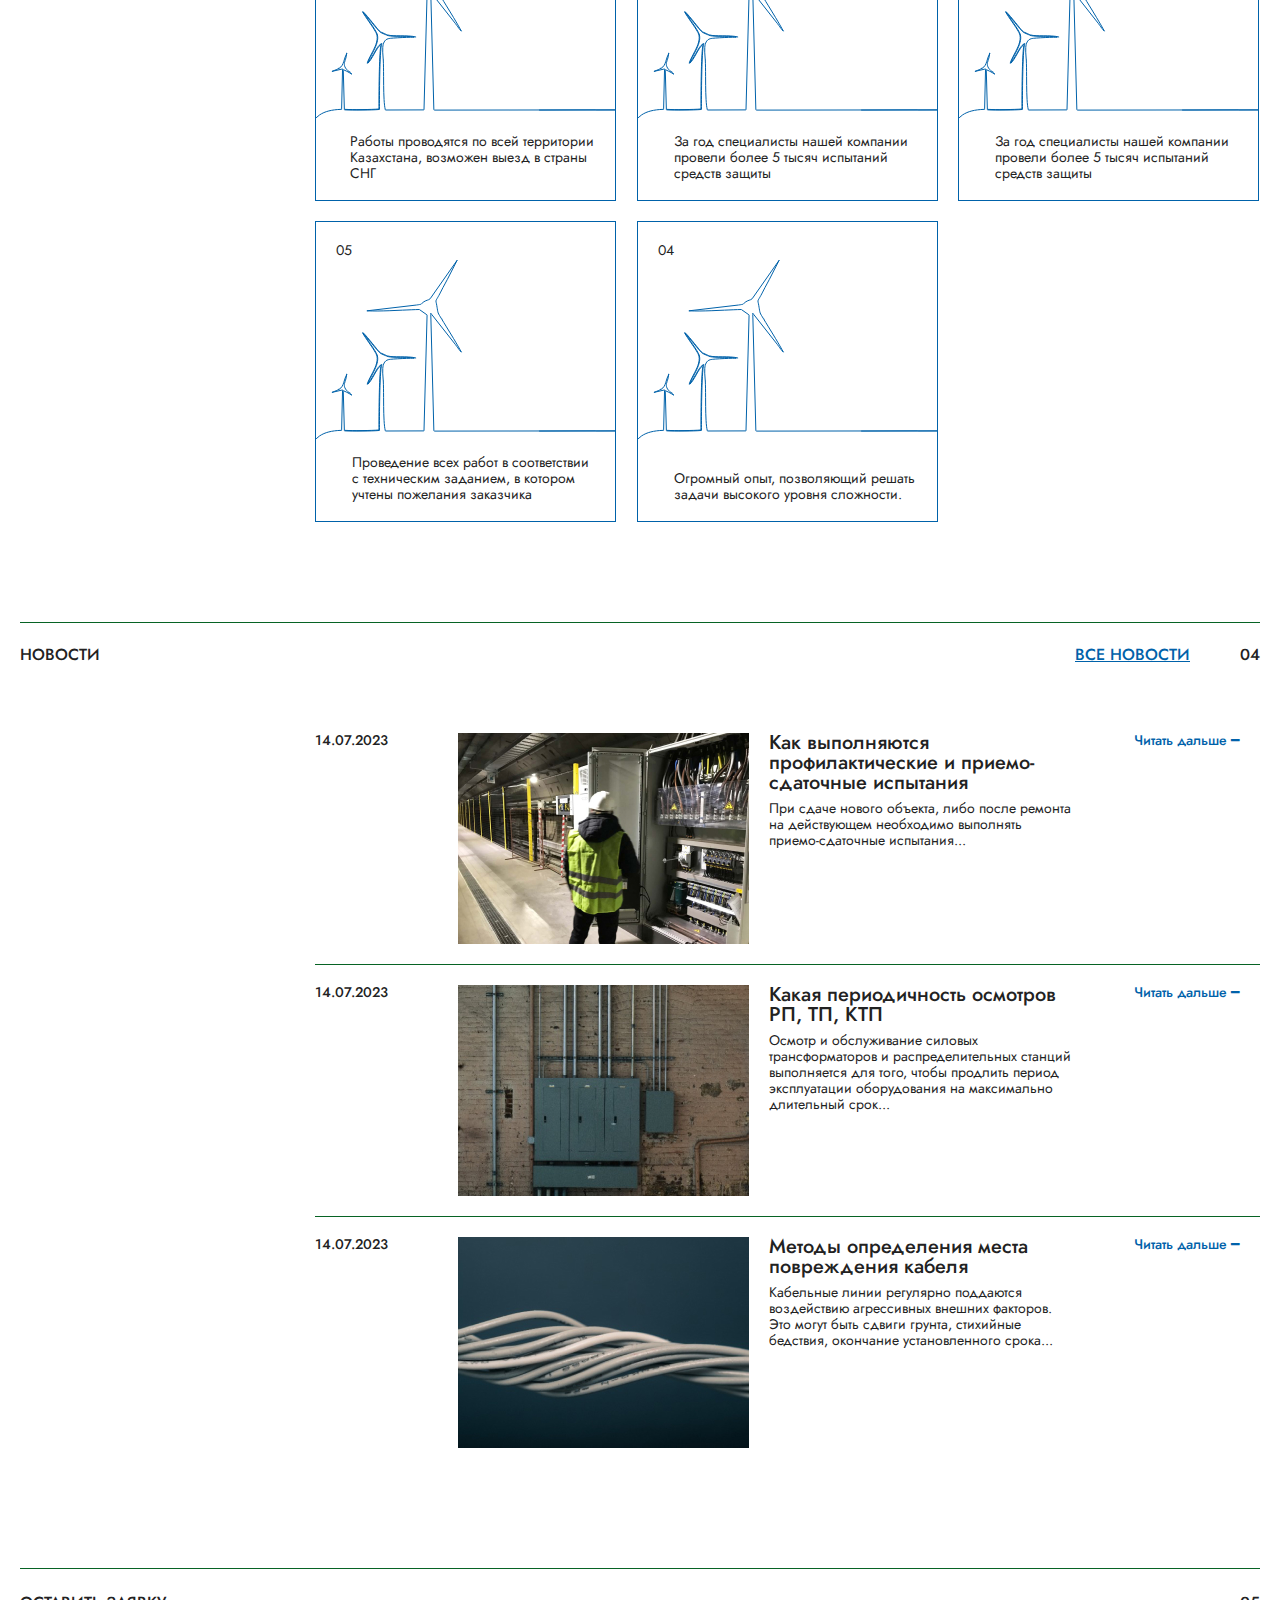
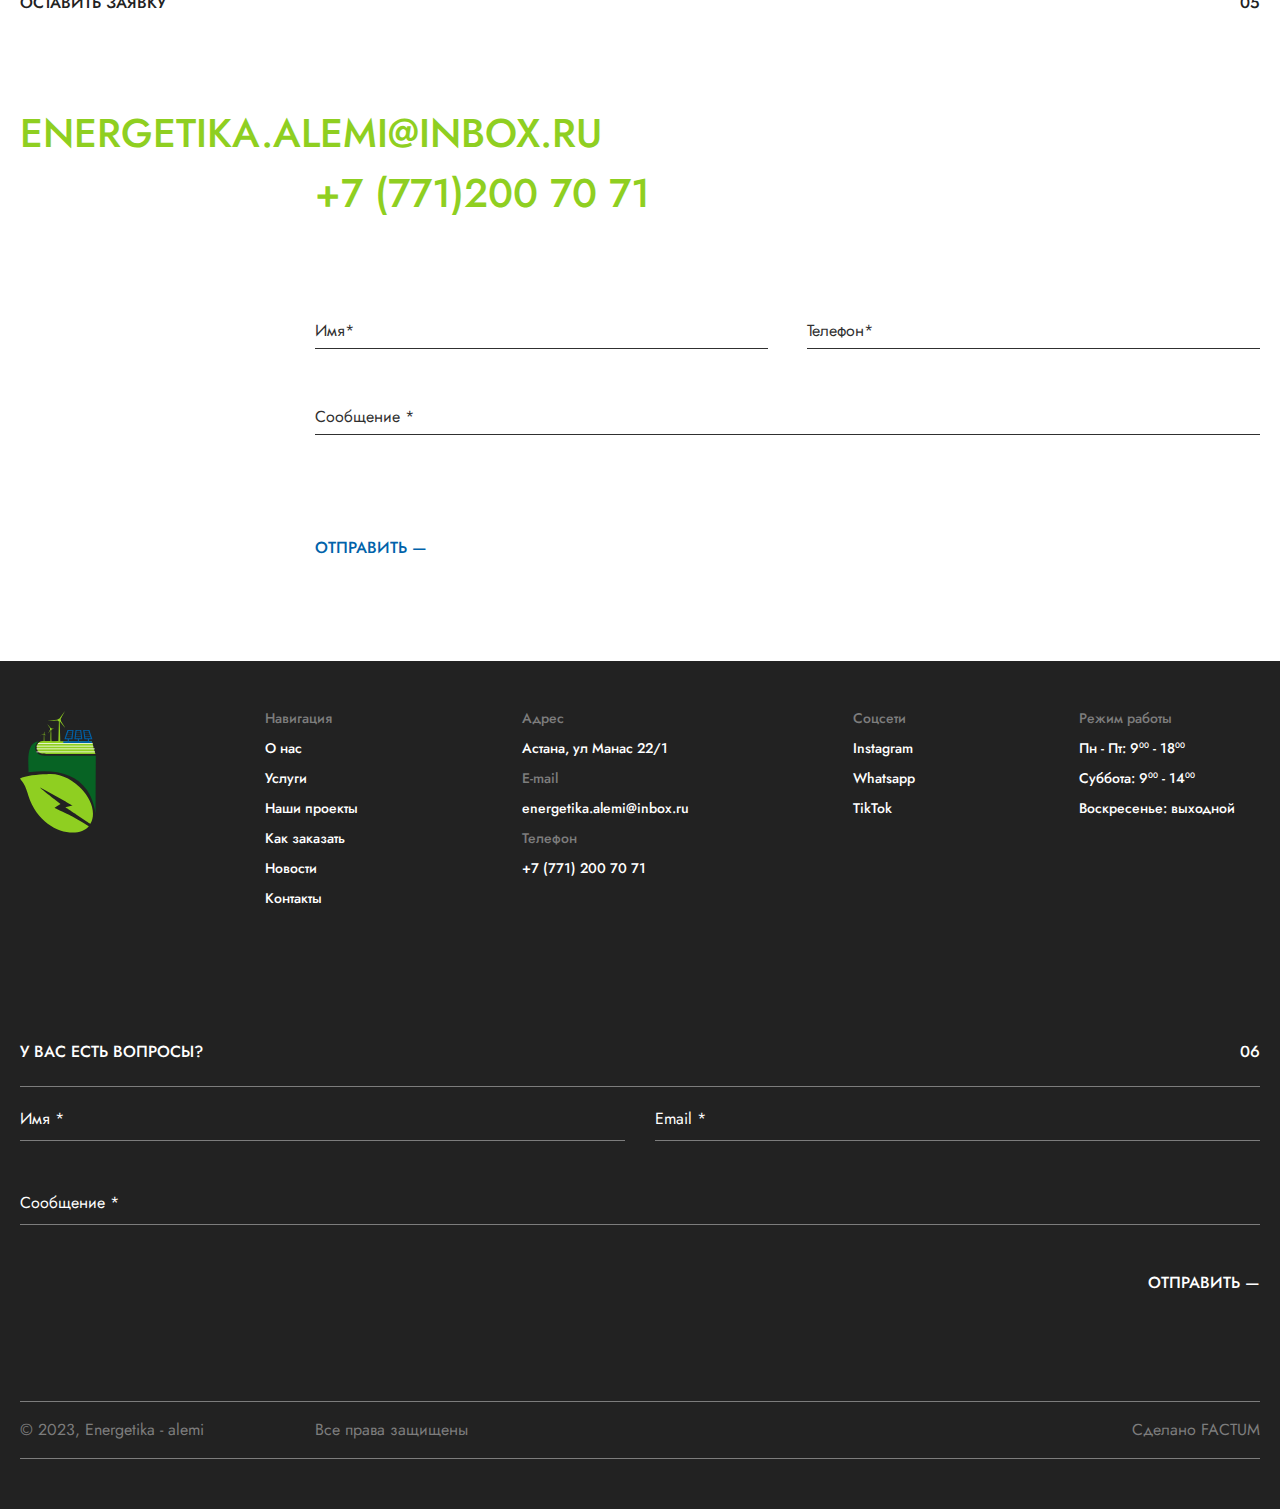
==== commit 2cc19f28: "footer ends" ====
--- a/index.html
+++ b/index.html
@@ -19,12 +19,13 @@
 
     <!-- cdn css  -->
 
-    <link rel="preconnect" href="https://fonts.googleapis.com" />
+    <!-- <link rel="preconnect" href="https://fonts.googleapis.com" />
     <link rel="preconnect" href="https://fonts.gstatic.com" crossorigin />
     <link
       href="https://fonts.googleapis.com/css2?family=Jost:ital,wght@0,400;0,500;0,600;1,300&family=Nunito+Sans:ital,opsz,wght@0,6..12,400;0,6..12,500;0,6..12,600;0,6..12,700;1,6..12,200;1,6..12,300&display=swap"
       rel="stylesheet"
-    />
+    /> -->
+    <link rel="stylesheet" href="src/fonts/stylesheet.css" />
     <link
       rel="stylesheet"
       href="https://cdnjs.cloudflare.com/ajax/libs/font-awesome/6.0.0-beta2/css/all.min.css"
@@ -45,50 +46,21 @@
             <div class="phone-search">
               <ul>
                 <li><a href="tel:+7 (771)200 70 71">+7 (771)200 70 71</a></li>
-                <li>
-                  <svg
-                    xmlns="http://www.w3.org/2000/svg"
-                    width="20"
-                    height="20"
-                    viewBox="0 0 20 20"
-                    fill="none"
-                  >
-                    <path
-                      fill-rule="evenodd"
-                      clip-rule="evenodd"
-                      d="M9.16667 0.208252C4.67935 0.208252 1.04167 3.84594 1.04167 8.33325C1.04167 12.8206 4.67935 16.4583 9.16667 16.4583C13.654 16.4583 17.2917 12.8206 17.2917 8.33325C17.2917 3.84594 13.654 0.208252 9.16667 0.208252ZM2.29167 8.33325C2.29167 4.53629 5.36971 1.45825 9.16667 1.45825C12.9636 1.45825 16.0417 4.53629 16.0417 8.33325C16.0417 12.1302 12.9636 15.2083 9.16667 15.2083C5.36971 15.2083 2.29167 12.1302 2.29167 8.33325Z"
-                      fill="#222222"
-                    />
-                    <path
-                      d="M16.2753 14.5581C16.0313 14.314 15.6355 14.314 15.3914 14.5581C15.1474 14.8021 15.1474 15.1979 15.3914 15.4419L18.7247 18.7752C18.9688 19.0193 19.3645 19.0193 19.6086 18.7752C19.8526 18.5312 19.8527 18.1354 19.6086 17.8913L16.2753 14.5581Z"
-                      fill="#222222"
-                    />
-                  </svg>
-                </li>
-              </ul>
-            </div>
-            <div class="logo-menu">
-              <a href="#" class="logo" id="logo">
-                <img src="src/icons/logo.png" alt="logo" />
-              </a>
-              <ul class="menu" id="menu">
-                <li><a href="#about">О нас</a></li>
-                <li><a href="#services">Услуги</a></li>
-                <li><a href="#projects">Наши проекты</a></li>
-                <li><a href="#order">Как заказать</a></li>
-                <li><a href="#news">Новости</a></li>
-                <li><a href="#contacts">Контакты</a></li>
-                <li class="mobile-li line-li"><div class="line"></div></li>
-                <li class="phone-li">
-                  <a href="tel:+7 (771)200 70 71">+7 (771)200 70 71</a>
-                </li>
-                <li class="mobile-li"><a href="#">Астана, ул Манас 22/1</a></li>
-                <li class="mobile-li line-li"><div class="line"></div></li>
-                <li class="mobile-li"><a href="#Instagram">Instagram</a></li>
-                <li class="mobile-li"><a href="#Instagram">Whatsapp</a></li>
-                <li class="mobile-li"><a href="#Instagram">TikTok</a></li>
-
-                <li class="icon-search">
+                <div class="search-div">
+                  <div class="search-section">
+                    <form>
+                      <input
+                        class="auto-suggest-front"
+                        id="auto-suggest-front"
+                        placeholder="Поиск..."
+                      />
+                      <button class="auto-suggest-submit" type="submit">
+                        <span class="screen-reader-text">Search</span>
+                      </button>
+                    </form>
+                  </div>
+                </div>
+                <li class="search-open">
                   <svg
                     xmlns="http://www.w3.org/2000/svg"
                     width="20"
@@ -110,6 +82,125 @@
                 </li>
               </ul>
             </div>
+            <div class="logo-menu">
+              <a href="#" class="logo" id="logo">
+                <!-- logo  -->
+                <svg
+                  xmlns="http://www.w3.org/2000/svg"
+                  width="82"
+                  height="123"
+                  viewBox="0 0 82 123"
+                  fill="none"
+                >
+                  <path
+                    fill-rule="evenodd"
+                    clip-rule="evenodd"
+                    d="M59.6823 30.5051L59.6821 30.5188L69.8477 30.4896V30.5062L72.6502 30.5395L74.2573 36.3148L17.2451 38.0243C16.7898 34.364 18.1574 30.6507 24.0098 30.3974L24.1733 23.6075L20.4768 24.4347C20.981 24.3673 23.0619 23.5994 23.6077 23.3068C24.5518 22.8012 24.3199 21.6056 25.0659 20.6506C25.171 22.1844 23.8592 22.661 25.5487 23.9423L26.4607 24.7226C25.6533 24.4136 25.2305 24.0296 24.4883 23.7541L24.6822 30.4821C25.9187 30.5606 29.6293 30.5288 30.8131 30.4217C30.801 28.6266 30.8344 20.2609 31.1994 19.2678C30.4344 19.6053 29.5339 22.0649 28.6489 22.6529C29.069 21.169 30.8139 19.242 30.4523 17.6522C30.2652 16.8274 28.3008 14.5355 27.7622 13.4383C28.6443 14.1195 30.5434 16.7047 31.1192 17.0931C31.2171 17.1591 32.3528 17.6211 32.3783 17.628C33.5032 17.9357 36.4626 17.5669 37.7193 18.0586C36.7376 18.1118 33.1865 18.1762 32.5007 18.3546C31.2414 18.6816 31.5958 20.6346 31.6804 21.9512C31.8051 23.8894 31.6137 28.909 32.0378 30.5102L38.8229 30.4911L39.3727 10.5753L38.0448 9.68151C35.0026 9.74794 30.5068 10.1037 27.6571 9.84673L37.547 8.73312C38.8156 8.55043 38.0775 8.66223 38.8444 8.18483C39.3892 7.84611 39.5816 7.95222 39.9556 7.66879L45.5464 0L43.1981 4.41926C42.7586 5.20936 42.389 5.84362 41.9833 6.6209C40.9839 8.53334 41.0778 7.68906 41.2869 8.84604C41.5728 10.4289 41.3723 9.93399 42.2234 11.29C43.1597 12.7812 45.5205 16.3822 45.9918 17.4993L45.1363 16.5583C44.831 16.1767 44.7234 16.0072 44.4679 15.6769L40.2248 10.4983L40.7711 30.5084L40.8187 30.5255L59.6823 30.5051ZM48.0258 19.4032C48.0726 19.2841 48.1051 19.2096 48.1212 19.1874L48.4304 19.1848L48.3243 19.2925C48.0731 19.2925 48.199 19.3159 48.0258 19.4032Z"
+                    fill="#8FCF21"
+                  />
+                  <path
+                    fill-rule="evenodd"
+                    clip-rule="evenodd"
+                    d="M61.6647 25.9862L56.5395 26.018L56.341 27.6605L61.8887 27.6618L61.6647 25.9862ZM73.1702 32.4106H43.8446L43.8427 30.5224L48.3383 30.5039L48.3409 28.6211L45.0528 28.6179C45.0126 28.1819 47.9204 19.4693 48.1213 19.1874L54.2547 19.1223C53.9439 20.7259 53.3418 27.1084 53.2108 28.6188C52.8285 28.6314 50.2865 28.6038 49.4981 28.6343L49.5059 30.5099L58.5638 30.4903L58.5619 28.6156L55.0342 28.6369C55.1456 27.761 55.5131 24.8773 55.6587 23.8694L56.1403 19.659C56.2131 19.1605 56.1901 19.1571 56.4532 19.1673L61.9421 19.226L63.1262 28.6083L59.7135 28.6393L59.6821 30.5188L68.7019 30.4911L68.6875 28.6156L65.2096 28.6266L63.9324 19.143L70.1882 19.2239L73.2885 28.6315L69.8536 28.6523L69.8478 30.5062L72.6504 30.5395L73.1702 32.4106ZM71.2128 25.9831L66.0477 25.9883L66.2635 27.6467L71.7898 27.6614L71.2128 25.9831ZM52.195 25.9179L46.9845 25.9393L46.4895 27.6503L51.9823 27.6626L52.195 25.9179ZM52.4831 23.9863C51.2481 23.9908 49.8873 24.0102 48.6559 24.0088C48.0559 24.0055 47.8337 23.9889 47.6891 24.0934C47.5094 24.2236 47.4867 24.607 47.1366 25.6633L52.285 25.6006L52.4831 23.9863ZM61.4649 24.0271C60.3139 24.1186 59.1398 24.0595 57.983 24.0542C56.4208 24.0956 56.8471 23.7573 56.6022 25.6608L61.6449 25.6172L61.4649 24.0271ZM70.576 24.0655L65.7873 24.083L65.9768 25.6518L71.1257 25.655L70.576 24.0655ZM52.758 22.0626C51.2825 22.0978 49.9139 22.0696 48.4181 22.0869L47.7681 23.7573L52.5489 23.7102L52.758 22.0626ZM61.2259 22.1225C60.5744 22.1392 57.9649 22.1439 57.0131 22.1219L56.8471 23.7575L61.4616 23.7778L61.2259 22.1225ZM70.4412 23.7669C70.306 23.2967 70.0345 22.5477 69.9039 22.1018L65.4622 22.0809L65.6998 23.7631L70.4412 23.7669ZM60.8896 20.0884L57.2826 20.0438C57.2104 20.6122 57.0703 21.259 57.0043 21.8229L61.2151 21.8703L60.8896 20.0884ZM69.7965 21.7954C69.6901 21.2972 69.4638 20.5588 69.337 20.1095L65.0933 20.0677L65.392 21.8035L69.7965 21.7954ZM49.09 20.1382C48.9147 20.6047 48.6287 21.2778 48.4194 21.8705C49.9538 21.8214 51.2987 21.8564 52.8247 21.8494L52.9688 20.1066L49.09 20.1382Z"
+                    fill="#0062AA"
+                  />
+                  <path
+                    fill-rule="evenodd"
+                    clip-rule="evenodd"
+                    d="M0 68.3927C4.45743 74.6072 5.26612 75.161 8.40203 85.452C20.3552 123.069 58.4902 130.245 69.6866 116.595C64.9013 113.88 51.7646 106.051 49.6774 105.057C49.4825 104.963 49.3491 104.888 49.1223 104.784C48.2896 104.404 47.5624 104.035 46.7364 103.655L43.1912 101.955C41.3167 101.103 39.1764 100.003 37.3109 99.1475C37.0023 99.0062 35.202 98.2356 35.0098 97.9645C35.2767 97.857 35.5552 97.6514 35.8004 97.492C36.0622 97.3219 36.2649 97.1917 36.5266 97.0261L41.0105 94.1674L36.1442 90.3293C35.7177 90.0079 35.3426 89.7035 34.9164 89.3602C32.5115 87.4198 21.3668 79.1805 20.3389 77.3443L45.2199 91.2139C45.8889 91.5801 46.5227 91.9615 47.1887 92.3132C48.7763 93.1528 50.9017 94.4201 52.5532 95.3126C52.8034 95.4483 52.7696 95.4818 53.0139 95.5196L53.0751 95.6581C52.8319 95.6856 52.4426 95.8015 52.1893 95.8709L45.9336 97.3279C46.1311 97.607 47.2666 98.2712 47.6225 98.5034L49.3198 99.6595C49.9149 100.047 50.4398 100.39 51.0346 100.778L52.3171 101.624C53.3858 102.451 54.864 103.243 56.0659 104.109C56.253 104.243 56.2828 104.292 56.4777 104.427L67.857 111.996C68.3042 112.286 69.9663 113.365 71.264 114.228C82.8997 93.8652 53.5608 60.404 26.9707 64.0455C20.1492 63.9089 5.05006 65.4814 0 68.3927Z"
+                    fill="#8FCF21"
+                  />
+                  <path
+                    fill-rule="evenodd"
+                    clip-rule="evenodd"
+                    d="M8.61526 62.101C44.6462 57.2994 71.0215 67.5475 76.4604 103.75L76.7309 45.2899C61.9617 45.1832 47.1199 45.251 32.3692 45.254C24.9351 45.256 18.0433 46.3025 15.666 39.5067C14.6645 35.1465 16.5804 32.7424 19.0576 30.7264C5.64934 32.2054 8.71228 52.1068 8.61526 62.101Z"
+                    fill="#076324"
+                  />
+                  <path
+                    fill-rule="evenodd"
+                    clip-rule="evenodd"
+                    d="M76.358 43.4116C76.367 43.4097 76.3683 43.3995 76.3662 43.3918C75.5953 40.9825 73.7269 34.692 73.1701 32.4106H43.8445L35.6889 31.3059C32.1509 31.0568 22.1786 29.4919 19.4777 31.7408C16.1416 34.5191 16.1203 39.9252 19.9216 42.2596C22.2982 43.7191 24.3039 43.6534 76.358 43.4116Z"
+                    fill="#8FCF21"
+                  />
+                  <path
+                    fill-rule="evenodd"
+                    clip-rule="evenodd"
+                    d="M73.5335 32.4106H18.2086L17.9888 33.1821H73.5335V32.4106Z"
+                    fill="white"
+                  />
+                  <path
+                    fill-rule="evenodd"
+                    clip-rule="evenodd"
+                    d="M74.1898 35.1472H16.705V35.9185H74.1898V35.1472Z"
+                    fill="white"
+                  />
+                  <path
+                    fill-rule="evenodd"
+                    clip-rule="evenodd"
+                    d="M75.6593 37.8518H16.705V38.6233H75.6593V37.8518Z"
+                    fill="white"
+                  />
+                  <path
+                    fill-rule="evenodd"
+                    clip-rule="evenodd"
+                    d="M75.8451 40.8806H16.705V41.6519H75.8451V40.8806Z"
+                    fill="white"
+                  />
+                </svg>
+                <!-- logo  -->
+              </a>
+              <ul class="menu" id="menu">
+                <li><a href="#about">О нас</a></li>
+                <li><a href="#services">Услуги</a></li>
+                <li><a href="#projects">Наши проекты</a></li>
+                <li><a href="#order">Как заказать</a></li>
+                <li><a href="#news">Новости</a></li>
+                <li><a href="#contacts">Контакты</a></li>
+                <li class="mobile-li line-li"><div class="line"></div></li>
+                <li class="phone-li">
+                  <a href="tel:+7 (771)200 70 71">+7 (771)200 70 71</a>
+                </li>
+                <li class="mobile-li"><a href="#">Астана, ул Манас 22/1</a></li>
+                <li class="mobile-li line-li"><div class="line"></div></li>
+                <li class="mobile-li"><a href="#Instagram">Instagram</a></li>
+                <li class="mobile-li"><a href="#Instagram">Whatsapp</a></li>
+                <li class="mobile-li"><a href="#Instagram">TikTok</a></li>
+                <div class="search-div">
+                  <div class="search-section">
+                    <form>
+                      <input
+                        class="auto-suggest-front"
+                        id="auto-suggest-front"
+                        placeholder="Поиск..."
+                      />
+                      <button class="auto-suggest-submit" type="submit">
+                        <span class="screen-reader-text">Search</span>
+                      </button>
+                    </form>
+                  </div>
+                </div>
+                <li class="search-open">
+                  <svg
+                    xmlns="http://www.w3.org/2000/svg"
+                    width="20"
+                    height="20"
+                    viewBox="0 0 20 20"
+                    fill="none"
+                  >
+                    <path
+                      fill-rule="evenodd"
+                      clip-rule="evenodd"
+                      d="M9.16666 0.208252C4.67934 0.208252 1.04166 3.84594 1.04166 8.33325C1.04166 12.8206 4.67934 16.4583 9.16666 16.4583C13.654 16.4583 17.2917 12.8206 17.2917 8.33325C17.2917 3.84594 13.654 0.208252 9.16666 0.208252ZM2.29166 8.33325C2.29166 4.53629 5.3697 1.45825 9.16666 1.45825C12.9636 1.45825 16.0417 4.53629 16.0417 8.33325C16.0417 12.1302 12.9636 15.2083 9.16666 15.2083C5.3697 15.2083 2.29166 12.1302 2.29166 8.33325Z"
+                      fill="#222222"
+                    />
+                    <path
+                      d="M16.2753 14.5581C16.0312 14.314 15.6355 14.314 15.3914 14.5581C15.1474 14.8021 15.1474 15.1979 15.3914 15.4419L18.7247 18.7752C18.9688 19.0193 19.3645 19.0193 19.6086 18.7752C19.8526 18.5312 19.8526 18.1354 19.6086 17.8913L16.2753 14.5581Z"
+                      fill="#222222"
+                    />
+                  </svg>
+                </li>
+              </ul>
+            </div>
           </div>
         </div>
       </nav>
@@ -430,7 +521,205 @@
 
     <!-- ! footer starts  -->
     <footer class="footer" id="footer">
-      <div class="cont footer-cont"></div>
+      <div class="cont">
+        <div class="logo-mob">
+          <!-- logo  -->
+          <svg
+            xmlns="http://www.w3.org/2000/svg"
+            width="82"
+            height="123"
+            viewBox="0 0 82 123"
+            fill="none"
+          >
+            <path
+              fill-rule="evenodd"
+              clip-rule="evenodd"
+              d="M59.6823 30.5051L59.6821 30.5188L69.8477 30.4896V30.5062L72.6502 30.5395L74.2573 36.3148L17.2451 38.0243C16.7898 34.364 18.1574 30.6507 24.0098 30.3974L24.1733 23.6075L20.4768 24.4347C20.981 24.3673 23.0619 23.5994 23.6077 23.3068C24.5518 22.8012 24.3199 21.6056 25.0659 20.6506C25.171 22.1844 23.8592 22.661 25.5487 23.9423L26.4607 24.7226C25.6533 24.4136 25.2305 24.0296 24.4883 23.7541L24.6822 30.4821C25.9187 30.5606 29.6293 30.5288 30.8131 30.4217C30.801 28.6266 30.8344 20.2609 31.1994 19.2678C30.4344 19.6053 29.5339 22.0649 28.6489 22.6529C29.069 21.169 30.8139 19.242 30.4523 17.6522C30.2652 16.8274 28.3008 14.5355 27.7622 13.4383C28.6443 14.1195 30.5434 16.7047 31.1192 17.0931C31.2171 17.1591 32.3528 17.6211 32.3783 17.628C33.5032 17.9357 36.4626 17.5669 37.7193 18.0586C36.7376 18.1118 33.1865 18.1762 32.5007 18.3546C31.2414 18.6816 31.5958 20.6346 31.6804 21.9512C31.8051 23.8894 31.6137 28.909 32.0378 30.5102L38.8229 30.4911L39.3727 10.5753L38.0448 9.68151C35.0026 9.74794 30.5068 10.1037 27.6571 9.84673L37.547 8.73312C38.8156 8.55043 38.0775 8.66223 38.8444 8.18483C39.3892 7.84611 39.5816 7.95222 39.9556 7.66879L45.5464 0L43.1981 4.41926C42.7586 5.20936 42.389 5.84362 41.9833 6.6209C40.9839 8.53334 41.0778 7.68906 41.2869 8.84604C41.5728 10.4289 41.3723 9.93399 42.2234 11.29C43.1597 12.7812 45.5205 16.3822 45.9918 17.4993L45.1363 16.5583C44.831 16.1767 44.7234 16.0072 44.4679 15.6769L40.2248 10.4983L40.7711 30.5084L40.8187 30.5255L59.6823 30.5051ZM48.0258 19.4032C48.0726 19.2841 48.1051 19.2096 48.1212 19.1874L48.4304 19.1848L48.3243 19.2925C48.0731 19.2925 48.199 19.3159 48.0258 19.4032Z"
+              fill="#8FCF21"
+            />
+            <path
+              fill-rule="evenodd"
+              clip-rule="evenodd"
+              d="M61.6647 25.9862L56.5395 26.018L56.341 27.6605L61.8887 27.6618L61.6647 25.9862ZM73.1702 32.4106H43.8446L43.8427 30.5224L48.3383 30.5039L48.3409 28.6211L45.0528 28.6179C45.0126 28.1819 47.9204 19.4693 48.1213 19.1874L54.2547 19.1223C53.9439 20.7259 53.3418 27.1084 53.2108 28.6188C52.8285 28.6314 50.2865 28.6038 49.4981 28.6343L49.5059 30.5099L58.5638 30.4903L58.5619 28.6156L55.0342 28.6369C55.1456 27.761 55.5131 24.8773 55.6587 23.8694L56.1403 19.659C56.2131 19.1605 56.1901 19.1571 56.4532 19.1673L61.9421 19.226L63.1262 28.6083L59.7135 28.6393L59.6821 30.5188L68.7019 30.4911L68.6875 28.6156L65.2096 28.6266L63.9324 19.143L70.1882 19.2239L73.2885 28.6315L69.8536 28.6523L69.8478 30.5062L72.6504 30.5395L73.1702 32.4106ZM71.2128 25.9831L66.0477 25.9883L66.2635 27.6467L71.7898 27.6614L71.2128 25.9831ZM52.195 25.9179L46.9845 25.9393L46.4895 27.6503L51.9823 27.6626L52.195 25.9179ZM52.4831 23.9863C51.2481 23.9908 49.8873 24.0102 48.6559 24.0088C48.0559 24.0055 47.8337 23.9889 47.6891 24.0934C47.5094 24.2236 47.4867 24.607 47.1366 25.6633L52.285 25.6006L52.4831 23.9863ZM61.4649 24.0271C60.3139 24.1186 59.1398 24.0595 57.983 24.0542C56.4208 24.0956 56.8471 23.7573 56.6022 25.6608L61.6449 25.6172L61.4649 24.0271ZM70.576 24.0655L65.7873 24.083L65.9768 25.6518L71.1257 25.655L70.576 24.0655ZM52.758 22.0626C51.2825 22.0978 49.9139 22.0696 48.4181 22.0869L47.7681 23.7573L52.5489 23.7102L52.758 22.0626ZM61.2259 22.1225C60.5744 22.1392 57.9649 22.1439 57.0131 22.1219L56.8471 23.7575L61.4616 23.7778L61.2259 22.1225ZM70.4412 23.7669C70.306 23.2967 70.0345 22.5477 69.9039 22.1018L65.4622 22.0809L65.6998 23.7631L70.4412 23.7669ZM60.8896 20.0884L57.2826 20.0438C57.2104 20.6122 57.0703 21.259 57.0043 21.8229L61.2151 21.8703L60.8896 20.0884ZM69.7965 21.7954C69.6901 21.2972 69.4638 20.5588 69.337 20.1095L65.0933 20.0677L65.392 21.8035L69.7965 21.7954ZM49.09 20.1382C48.9147 20.6047 48.6287 21.2778 48.4194 21.8705C49.9538 21.8214 51.2987 21.8564 52.8247 21.8494L52.9688 20.1066L49.09 20.1382Z"
+              fill="#0062AA"
+            />
+            <path
+              fill-rule="evenodd"
+              clip-rule="evenodd"
+              d="M0 68.3927C4.45743 74.6072 5.26612 75.161 8.40203 85.452C20.3552 123.069 58.4902 130.245 69.6866 116.595C64.9013 113.88 51.7646 106.051 49.6774 105.057C49.4825 104.963 49.3491 104.888 49.1223 104.784C48.2896 104.404 47.5624 104.035 46.7364 103.655L43.1912 101.955C41.3167 101.103 39.1764 100.003 37.3109 99.1475C37.0023 99.0062 35.202 98.2356 35.0098 97.9645C35.2767 97.857 35.5552 97.6514 35.8004 97.492C36.0622 97.3219 36.2649 97.1917 36.5266 97.0261L41.0105 94.1674L36.1442 90.3293C35.7177 90.0079 35.3426 89.7035 34.9164 89.3602C32.5115 87.4198 21.3668 79.1805 20.3389 77.3443L45.2199 91.2139C45.8889 91.5801 46.5227 91.9615 47.1887 92.3132C48.7763 93.1528 50.9017 94.4201 52.5532 95.3126C52.8034 95.4483 52.7696 95.4818 53.0139 95.5196L53.0751 95.6581C52.8319 95.6856 52.4426 95.8015 52.1893 95.8709L45.9336 97.3279C46.1311 97.607 47.2666 98.2712 47.6225 98.5034L49.3198 99.6595C49.9149 100.047 50.4398 100.39 51.0346 100.778L52.3171 101.624C53.3858 102.451 54.864 103.243 56.0659 104.109C56.253 104.243 56.2828 104.292 56.4777 104.427L67.857 111.996C68.3042 112.286 69.9663 113.365 71.264 114.228C82.8997 93.8652 53.5608 60.404 26.9707 64.0455C20.1492 63.9089 5.05006 65.4814 0 68.3927Z"
+              fill="#8FCF21"
+            />
+            <path
+              fill-rule="evenodd"
+              clip-rule="evenodd"
+              d="M8.61526 62.101C44.6462 57.2994 71.0215 67.5475 76.4604 103.75L76.7309 45.2899C61.9617 45.1832 47.1199 45.251 32.3692 45.254C24.9351 45.256 18.0433 46.3025 15.666 39.5067C14.6645 35.1465 16.5804 32.7424 19.0576 30.7264C5.64934 32.2054 8.71228 52.1068 8.61526 62.101Z"
+              fill="#076324"
+            />
+            <path
+              fill-rule="evenodd"
+              clip-rule="evenodd"
+              d="M76.358 43.4116C76.367 43.4097 76.3683 43.3995 76.3662 43.3918C75.5953 40.9825 73.7269 34.692 73.1701 32.4106H43.8445L35.6889 31.3059C32.1509 31.0568 22.1786 29.4919 19.4777 31.7408C16.1416 34.5191 16.1203 39.9252 19.9216 42.2596C22.2982 43.7191 24.3039 43.6534 76.358 43.4116Z"
+              fill="#8FCF21"
+            />
+            <path
+              fill-rule="evenodd"
+              clip-rule="evenodd"
+              d="M73.5335 32.4106H18.2086L17.9888 33.1821H73.5335V32.4106Z"
+              fill="white"
+            />
+            <path
+              fill-rule="evenodd"
+              clip-rule="evenodd"
+              d="M74.1898 35.1472H16.705V35.9185H74.1898V35.1472Z"
+              fill="white"
+            />
+            <path
+              fill-rule="evenodd"
+              clip-rule="evenodd"
+              d="M75.6593 37.8518H16.705V38.6233H75.6593V37.8518Z"
+              fill="white"
+            />
+            <path
+              fill-rule="evenodd"
+              clip-rule="evenodd"
+              d="M75.8451 40.8806H16.705V41.6519H75.8451V40.8806Z"
+              fill="white"
+            />
+          </svg>
+          <!-- logo  -->
+
+          <div class="navigation">
+            <div class="logo-wrapper">
+              <!-- logo  -->
+              <svg
+                xmlns="http://www.w3.org/2000/svg"
+                width="82"
+                height="123"
+                viewBox="0 0 82 123"
+                fill="none"
+              >
+                <path
+                  fill-rule="evenodd"
+                  clip-rule="evenodd"
+                  d="M59.6823 30.5051L59.6821 30.5188L69.8477 30.4896V30.5062L72.6502 30.5395L74.2573 36.3148L17.2451 38.0243C16.7898 34.364 18.1574 30.6507 24.0098 30.3974L24.1733 23.6075L20.4768 24.4347C20.981 24.3673 23.0619 23.5994 23.6077 23.3068C24.5518 22.8012 24.3199 21.6056 25.0659 20.6506C25.171 22.1844 23.8592 22.661 25.5487 23.9423L26.4607 24.7226C25.6533 24.4136 25.2305 24.0296 24.4883 23.7541L24.6822 30.4821C25.9187 30.5606 29.6293 30.5288 30.8131 30.4217C30.801 28.6266 30.8344 20.2609 31.1994 19.2678C30.4344 19.6053 29.5339 22.0649 28.6489 22.6529C29.069 21.169 30.8139 19.242 30.4523 17.6522C30.2652 16.8274 28.3008 14.5355 27.7622 13.4383C28.6443 14.1195 30.5434 16.7047 31.1192 17.0931C31.2171 17.1591 32.3528 17.6211 32.3783 17.628C33.5032 17.9357 36.4626 17.5669 37.7193 18.0586C36.7376 18.1118 33.1865 18.1762 32.5007 18.3546C31.2414 18.6816 31.5958 20.6346 31.6804 21.9512C31.8051 23.8894 31.6137 28.909 32.0378 30.5102L38.8229 30.4911L39.3727 10.5753L38.0448 9.68151C35.0026 9.74794 30.5068 10.1037 27.6571 9.84673L37.547 8.73312C38.8156 8.55043 38.0775 8.66223 38.8444 8.18483C39.3892 7.84611 39.5816 7.95222 39.9556 7.66879L45.5464 0L43.1981 4.41926C42.7586 5.20936 42.389 5.84362 41.9833 6.6209C40.9839 8.53334 41.0778 7.68906 41.2869 8.84604C41.5728 10.4289 41.3723 9.93399 42.2234 11.29C43.1597 12.7812 45.5205 16.3822 45.9918 17.4993L45.1363 16.5583C44.831 16.1767 44.7234 16.0072 44.4679 15.6769L40.2248 10.4983L40.7711 30.5084L40.8187 30.5255L59.6823 30.5051ZM48.0258 19.4032C48.0726 19.2841 48.1051 19.2096 48.1212 19.1874L48.4304 19.1848L48.3243 19.2925C48.0731 19.2925 48.199 19.3159 48.0258 19.4032Z"
+                  fill="#8FCF21"
+                />
+                <path
+                  fill-rule="evenodd"
+                  clip-rule="evenodd"
+                  d="M61.6647 25.9862L56.5395 26.018L56.341 27.6605L61.8887 27.6618L61.6647 25.9862ZM73.1702 32.4106H43.8446L43.8427 30.5224L48.3383 30.5039L48.3409 28.6211L45.0528 28.6179C45.0126 28.1819 47.9204 19.4693 48.1213 19.1874L54.2547 19.1223C53.9439 20.7259 53.3418 27.1084 53.2108 28.6188C52.8285 28.6314 50.2865 28.6038 49.4981 28.6343L49.5059 30.5099L58.5638 30.4903L58.5619 28.6156L55.0342 28.6369C55.1456 27.761 55.5131 24.8773 55.6587 23.8694L56.1403 19.659C56.2131 19.1605 56.1901 19.1571 56.4532 19.1673L61.9421 19.226L63.1262 28.6083L59.7135 28.6393L59.6821 30.5188L68.7019 30.4911L68.6875 28.6156L65.2096 28.6266L63.9324 19.143L70.1882 19.2239L73.2885 28.6315L69.8536 28.6523L69.8478 30.5062L72.6504 30.5395L73.1702 32.4106ZM71.2128 25.9831L66.0477 25.9883L66.2635 27.6467L71.7898 27.6614L71.2128 25.9831ZM52.195 25.9179L46.9845 25.9393L46.4895 27.6503L51.9823 27.6626L52.195 25.9179ZM52.4831 23.9863C51.2481 23.9908 49.8873 24.0102 48.6559 24.0088C48.0559 24.0055 47.8337 23.9889 47.6891 24.0934C47.5094 24.2236 47.4867 24.607 47.1366 25.6633L52.285 25.6006L52.4831 23.9863ZM61.4649 24.0271C60.3139 24.1186 59.1398 24.0595 57.983 24.0542C56.4208 24.0956 56.8471 23.7573 56.6022 25.6608L61.6449 25.6172L61.4649 24.0271ZM70.576 24.0655L65.7873 24.083L65.9768 25.6518L71.1257 25.655L70.576 24.0655ZM52.758 22.0626C51.2825 22.0978 49.9139 22.0696 48.4181 22.0869L47.7681 23.7573L52.5489 23.7102L52.758 22.0626ZM61.2259 22.1225C60.5744 22.1392 57.9649 22.1439 57.0131 22.1219L56.8471 23.7575L61.4616 23.7778L61.2259 22.1225ZM70.4412 23.7669C70.306 23.2967 70.0345 22.5477 69.9039 22.1018L65.4622 22.0809L65.6998 23.7631L70.4412 23.7669ZM60.8896 20.0884L57.2826 20.0438C57.2104 20.6122 57.0703 21.259 57.0043 21.8229L61.2151 21.8703L60.8896 20.0884ZM69.7965 21.7954C69.6901 21.2972 69.4638 20.5588 69.337 20.1095L65.0933 20.0677L65.392 21.8035L69.7965 21.7954ZM49.09 20.1382C48.9147 20.6047 48.6287 21.2778 48.4194 21.8705C49.9538 21.8214 51.2987 21.8564 52.8247 21.8494L52.9688 20.1066L49.09 20.1382Z"
+                  fill="#0062AA"
+                />
+                <path
+                  fill-rule="evenodd"
+                  clip-rule="evenodd"
+                  d="M0 68.3927C4.45743 74.6072 5.26612 75.161 8.40203 85.452C20.3552 123.069 58.4902 130.245 69.6866 116.595C64.9013 113.88 51.7646 106.051 49.6774 105.057C49.4825 104.963 49.3491 104.888 49.1223 104.784C48.2896 104.404 47.5624 104.035 46.7364 103.655L43.1912 101.955C41.3167 101.103 39.1764 100.003 37.3109 99.1475C37.0023 99.0062 35.202 98.2356 35.0098 97.9645C35.2767 97.857 35.5552 97.6514 35.8004 97.492C36.0622 97.3219 36.2649 97.1917 36.5266 97.0261L41.0105 94.1674L36.1442 90.3293C35.7177 90.0079 35.3426 89.7035 34.9164 89.3602C32.5115 87.4198 21.3668 79.1805 20.3389 77.3443L45.2199 91.2139C45.8889 91.5801 46.5227 91.9615 47.1887 92.3132C48.7763 93.1528 50.9017 94.4201 52.5532 95.3126C52.8034 95.4483 52.7696 95.4818 53.0139 95.5196L53.0751 95.6581C52.8319 95.6856 52.4426 95.8015 52.1893 95.8709L45.9336 97.3279C46.1311 97.607 47.2666 98.2712 47.6225 98.5034L49.3198 99.6595C49.9149 100.047 50.4398 100.39 51.0346 100.778L52.3171 101.624C53.3858 102.451 54.864 103.243 56.0659 104.109C56.253 104.243 56.2828 104.292 56.4777 104.427L67.857 111.996C68.3042 112.286 69.9663 113.365 71.264 114.228C82.8997 93.8652 53.5608 60.404 26.9707 64.0455C20.1492 63.9089 5.05006 65.4814 0 68.3927Z"
+                  fill="#8FCF21"
+                />
+                <path
+                  fill-rule="evenodd"
+                  clip-rule="evenodd"
+                  d="M8.61526 62.101C44.6462 57.2994 71.0215 67.5475 76.4604 103.75L76.7309 45.2899C61.9617 45.1832 47.1199 45.251 32.3692 45.254C24.9351 45.256 18.0433 46.3025 15.666 39.5067C14.6645 35.1465 16.5804 32.7424 19.0576 30.7264C5.64934 32.2054 8.71228 52.1068 8.61526 62.101Z"
+                  fill="#076324"
+                />
+                <path
+                  fill-rule="evenodd"
+                  clip-rule="evenodd"
+                  d="M76.358 43.4116C76.367 43.4097 76.3683 43.3995 76.3662 43.3918C75.5953 40.9825 73.7269 34.692 73.1701 32.4106H43.8445L35.6889 31.3059C32.1509 31.0568 22.1786 29.4919 19.4777 31.7408C16.1416 34.5191 16.1203 39.9252 19.9216 42.2596C22.2982 43.7191 24.3039 43.6534 76.358 43.4116Z"
+                  fill="#8FCF21"
+                />
+                <path
+                  fill-rule="evenodd"
+                  clip-rule="evenodd"
+                  d="M73.5335 32.4106H18.2086L17.9888 33.1821H73.5335V32.4106Z"
+                  fill="white"
+                />
+                <path
+                  fill-rule="evenodd"
+                  clip-rule="evenodd"
+                  d="M74.1898 35.1472H16.705V35.9185H74.1898V35.1472Z"
+                  fill="white"
+                />
+                <path
+                  fill-rule="evenodd"
+                  clip-rule="evenodd"
+                  d="M75.6593 37.8518H16.705V38.6233H75.6593V37.8518Z"
+                  fill="white"
+                />
+                <path
+                  fill-rule="evenodd"
+                  clip-rule="evenodd"
+                  d="M75.8451 40.8806H16.705V41.6519H75.8451V40.8806Z"
+                  fill="white"
+                />
+              </svg>
+              <!-- logo  -->
+            </div>
+            <ul class="navigate">
+              <li><span>Навигация</span></li>
+              <li><a href="#about">О нас</a></li>
+              <li><a href="#services">Услуги</a></li>
+              <li><a href="#projects">Наши проекты</a></li>
+              <li><a href="#order">Как заказать</a></li>
+              <li><a href="#news">Новости</a></li>
+              <li><a href="#contacts">Контакты</a></li>
+            </ul>
+            <ul class="address">
+              <li><span>Адрес</span></li>
+              <li>Астана, ул Манас 22/1</li>
+              <li><span>E-mail</span></li>
+              <li>
+                <a href="mailto:energetika.alemi@inbox.ru"
+                  >energetika.alemi@inbox.ru</a
+                >
+              </li>
+              <li><span>Телефон</span></li>
+              <li><a href="tel:+7 (771) 200 70 71">+7 (771) 200 70 71</a></li>
+            </ul>
+            <ul class="social-net">
+              <li><span>Соцсети</span></li>
+              <li><a href="#inst">Instagram</a></li>
+              <li><a href="#what">Whatsapp</a></li>
+              <li><a href="#tiktok">TikTok</a></li>
+            </ul>
+            <ul class="work-time">
+              <li><span>Режим работы</span></li>
+              <li class="small-li">
+                Пн - Пт: 9<span class="small-num">00</span>&nbsp;-&nbsp;18<span
+                  class="small-num"
+                  >00</span
+                >
+              </li>
+              <li class="small-li">
+                Суббота: 9<span class="small-num">00</span>&nbsp;-&nbsp;14<span
+                  class="small-num"
+                  >00</span
+                >
+              </li>
+              <li>Воскресенье: выходной</li>
+            </ul>
+          </div>
+        </div>
+
+        <div class="wrapper-form">
+          <div class="heading">
+            <h1>У вас есть вопросы?</h1>
+            <h1>06</h1>
+          </div>
+          <form>
+            <input id="name" type="text" placeholder="Имя *" />
+            <input id="email" type="email" placeholder="Email *" />
+            <input id="message" type="text" placeholder="Сообщение *" />
+            <input id="submit" type="submit" value="Отправить —" />
+          </form>
+        </div>
+
+        <div class="copyright">
+          <h2>© 2023, Energetika - alemi</h2>
+          <h2>Все права защищены</h2>
+          <a href="#"><h2>Сделано FACTUM</h2></a>
+        </div>
+      </div>
     </footer>
     <!-- ! footer ends  -->
 
--- a/css/style.css
+++ b/css/style.css
@@ -220,17 +220,64 @@
   width: 100%;
   height: 79px;
 }
-header .logo-menu a img {
+header .logo-menu a svg {
   width: 82px;
   height: 100%;
   position: relative;
-  top: 10px;
-}
-header .logo-menu .menu li.icon-search {
-  margin-left: 40px;
+  top: 15px;
+}
+header .logo-menu .menu {
+  position: relative;
 }
 header .logo-menu .menu li.phone-li {
   margin-left: 40px;
+}
+header .logo-menu .menu li.search-open {
+  margin-left: 40px;
+  cursor: pointer;
+  position: relative;
+  z-index: 100;
+}
+header .logo-menu .menu li.search-open svg path {
+  transition: all 0.5s ease;
+}
+header .logo-menu .menu li.icon-search.active svg {
+  fill: #076324;
+}
+header .logo-menu .menu .search-div {
+  position: absolute;
+  top: -10px;
+  width: 0px;
+  right: 31px;
+  background: white;
+  transition: all 0.5s ease;
+  opacity: 0;
+}
+header .logo-menu .menu .search-div .search-section {
+  width: 100%;
+}
+header .logo-menu .menu .search-div .search-section .auto-suggest-submit {
+  display: none;
+}
+header .logo-menu .menu .search-div .search-section form {
+  border: 1px solid #469211;
+  border-radius: 20px;
+  padding: 0 15px;
+}
+header .logo-menu .menu .search-div .search-section form input {
+  border: unset;
+  margin-top: 0;
+}
+header .logo-menu .menu .search-div .search-section input.auto-suggest-front {
+  width: 92%;
+  height: 34px;
+  padding: 5px 10px;
+  font-size: 18px;
+}
+header .logo-menu .menu .search-div.active {
+  width: 700px;
+  pointer-events: all;
+  opacity: 1;
 }
 header .phone-search {
   display: none;
@@ -854,6 +901,178 @@
   transition: color 0.2s;
 }
 
+footer {
+  position: relative;
+  padding: 50px 0;
+  background-color: #222222;
+}
+footer .logo-mob svg {
+  display: none;
+}
+footer .navigation {
+  display: flex;
+  flex-wrap: nowrap;
+  gap: 164px;
+}
+footer .navigation .logo-wrapper {
+  display: block;
+  height: -moz-fit-content;
+  height: fit-content;
+}
+footer .navigation .logo-wrapper svg {
+  display: block;
+  width: 81px;
+  height: 100%;
+}
+footer .navigation .navigate,
+footer .navigation .address,
+footer .navigation .social-net,
+footer .navigation .work-time {
+  padding: 0;
+}
+footer .navigation .navigate li,
+footer .navigation .address li,
+footer .navigation .social-net li,
+footer .navigation .work-time li {
+  font-size: 14px;
+  color: #222;
+  line-height: 14px;
+  font-weight: 500;
+  color: #ffffff;
+  margin-bottom: 16px;
+}
+footer .navigation .navigate li span,
+footer .navigation .address li span,
+footer .navigation .social-net li span,
+footer .navigation .work-time li span {
+  font-size: 14px;
+  color: #222;
+  line-height: 14px;
+  font-weight: 500;
+  color: #7d7d7d;
+}
+footer .navigation .navigate li a,
+footer .navigation .address li a,
+footer .navigation .social-net li a,
+footer .navigation .work-time li a {
+  font-size: 14px;
+  color: #222;
+  line-height: 14px;
+  font-weight: 500;
+  color: #ffffff;
+}
+footer .navigation .navigate li span.small-num,
+footer .navigation .address li span.small-num,
+footer .navigation .social-net li span.small-num,
+footer .navigation .work-time li span.small-num {
+  font-size: 8px;
+  color: #222;
+  line-height: 8px;
+  font-weight: 500;
+  color: #ffffff;
+}
+footer .navigation .navigate .small-li,
+footer .navigation .address .small-li,
+footer .navigation .social-net .small-li,
+footer .navigation .work-time .small-li {
+  display: flex;
+  align-items: start;
+}
+footer .wrapper-form {
+  margin-bottom: 100px;
+}
+footer .wrapper-form .heading {
+  display: flex;
+  justify-content: space-between;
+  margin-top: 121px;
+  border-bottom: 1px solid #7d7d7d;
+  padding-bottom: 24px;
+}
+footer .wrapper-form .heading h1 {
+  text-transform: uppercase;
+  font-size: 16px;
+  color: #222;
+  line-height: 20px;
+  font-weight: 500;
+  color: #ffffff;
+  margin: 0;
+}
+footer .wrapper-form form {
+  display: flex;
+  flex-wrap: wrap;
+}
+footer .wrapper-form form input {
+  background: transparent;
+  border-bottom: 1px solid #7d7d7d;
+  font-size: 16px;
+  color: #222;
+  line-height: 16px;
+  font-weight: 400;
+  color: white;
+  margin-top: 20px;
+  padding: 0 0 10px 0;
+}
+footer .wrapper-form form input::-moz-placeholder {
+  color: white;
+}
+footer .wrapper-form form input::placeholder {
+  color: white;
+}
+footer .wrapper-form form #name {
+  flex-basis: 50%;
+  max-width: 605px;
+  margin-right: 30px;
+}
+footer .wrapper-form form #email {
+  flex-basis: 50%;
+  max-width: 605px;
+}
+footer .wrapper-form form #message {
+  flex-basis: 100%;
+  margin-top: 50px;
+}
+footer .wrapper-form form #submit {
+  margin-left: auto;
+  margin-top: 50px;
+  border: none;
+  font-size: 16px;
+  color: #222;
+  line-height: 16px;
+  font-weight: 500;
+  color: white;
+  text-transform: uppercase;
+  transition: color 0.2s;
+}
+footer .wrapper-form form #submit:hover {
+  color: #076324;
+  transition: color 0.2s;
+}
+footer .copyright {
+  display: flex;
+  border-bottom: 1px solid #7d7d7d;
+  border-top: 1px solid #7d7d7d;
+  padding: 20px 0;
+}
+footer .copyright h2 {
+  font-size: 16px;
+  color: #222;
+  line-height: 16px;
+  font-weight: 400;
+  color: #7d7d7d;
+  margin: 0;
+  transition: color 0.2s;
+}
+footer .copyright h2:nth-child(2) {
+  margin-left: 111px;
+}
+footer .copyright a {
+  margin-left: auto;
+}
+footer .copyright a:hover h2 {
+  color: #fe6400;
+  transition: color 0.2s;
+}
+
 .modal-body {
   position: relative;
   z-index: 1;
--- a/css/responsive.css
+++ b/css/responsive.css
@@ -82,18 +82,22 @@
   .hamb__field.active .bar:nth-child(3) {
     transform: translateY(-7px) rotate(-45deg);
   }
-  body.noscroll {
-    overflow: hidden;
-  }
   header .logo-menu {
     width: auto;
   }
-  header .logo-menu a img {
+  header .logo-menu a svg {
     max-width: 44px;
     width: 100%;
     height: 100%;
+    top: 5px;
   }
   header .menu li.icon-search {
+    display: none;
+  }
+  header .menu .search-div {
+    display: none;
+  }
+  header .menu .search-open {
     display: none;
   }
   header .phone-search {
@@ -101,6 +105,7 @@
     display: flex;
     align-items: center;
     justify-content: center;
+    position: relative;
   }
   header .phone-search ul {
     display: flex;
@@ -115,6 +120,54 @@
     color: #222;
     line-height: 14px;
     font-weight: 400;
+  }
+  header .phone-search li.search-open {
+    margin-left: 0px;
+    cursor: pointer;
+    position: relative;
+    z-index: 100;
+  }
+  header .phone-search li.search-open svg path {
+    transition: all 0.5s ease;
+  }
+  header .phone-search li.icon-search.active svg {
+    fill: #076324;
+  }
+  header .phone-search .search-div {
+    position: absolute;
+    top: 27px;
+    width: 0px;
+    right: 30px;
+    background: white;
+    transition: all 0.5s ease;
+    opacity: 0;
+  }
+  header .phone-search .search-div .search-section {
+    width: 100%;
+  }
+  header .phone-search .search-div .search-section .auto-suggest-submit {
+    display: none;
+  }
+  header .phone-search .search-div .search-section form {
+    border: 1px solid #469211;
+    border-radius: 20px;
+    padding: 0 0 0 7px;
+  }
+  header .phone-search .search-div .search-section form input {
+    border: unset;
+    margin-top: 0;
+  }
+  header .phone-search .search-div .search-section input.auto-suggest-front {
+    width: 92%;
+    height: 30px;
+    padding: 5px 10px;
+    font-size: 14px;
+    border-radius: 20px;
+  }
+  header .phone-search .search-div.active {
+    width: 151px;
+    pointer-events: all;
+    opacity: 1;
   }
   section {
     overflow: hidden;
@@ -583,4 +636,100 @@
     font-weight: 500;
     color: #0062aa;
   }
+  footer {
+    padding: 45px 0 0 0;
+  }
+  footer .logo-mob {
+    display: flex;
+    flex-wrap: nowrap;
+    align-items: start;
+    gap: 42px;
+  }
+  footer .logo-mob svg {
+    display: block;
+    flex-shrink: 0;
+    width: 44px;
+    height: auto;
+  }
+  footer .navigation {
+    flex-wrap: wrap;
+    gap: 28px;
+    justify-content: space-between;
+  }
+  footer .navigation .logo-wrapper {
+    display: none;
+  }
+  footer .navigation .work-time {
+    flex-basis: 50%;
+  }
+  footer .navigation .navigate {
+    flex-basis: 42%;
+  }
+  footer .navigation .social-net {
+    flex-basis: 42%;
+  }
+  footer .navigation .address {
+    flex-basis: 50%;
+  }
+  footer .wrapper-form {
+    margin-bottom: 37px;
+  }
+  footer .wrapper-form .heading {
+    margin-top: 50px;
+    padding-bottom: 16px;
+  }
+  footer .wrapper-form .heading h1 {
+    font-size: 14px;
+    color: #222;
+    line-height: 14px;
+    font-weight: 500;
+    color: #ffffff;
+  }
+  footer .wrapper-form form input::-moz-placeholder {
+    color: #898989;
+  }
+  footer .wrapper-form form input::placeholder {
+    color: #898989;
+  }
+  footer .wrapper-form form #name {
+    flex-basis: 100%;
+    max-width: 100%;
+    margin-right: 0px;
+  }
+  footer .wrapper-form form #email {
+    flex-basis: 100%;
+    max-width: 100%;
+  }
+  footer .wrapper-form form #message {
+    flex-basis: 100%;
+    margin-top: 20px;
+  }
+  footer .wrapper-form form #submit {
+    margin-top: 20px;
+    font-size: 14px;
+    color: #222;
+    line-height: 14px;
+    font-weight: 500;
+    color: white;
+  }
+  footer .copyright {
+    border-bottom: none;
+    padding: 30px 0;
+    flex-direction: column;
+    gap: 30px;
+    padding-left: 100px;
+  }
+  footer .copyright h2 {
+    font-size: 14px;
+    color: #222;
+    line-height: 14px;
+    font-weight: 400;
+    color: #7d7d7d;
+  }
+  footer .copyright h2:nth-child(2) {
+    margin-left: 0;
+  }
+  footer .copyright a {
+    margin-left: 0;
+  }
 }/*# sourceMappingURL=responsive.css.map */--- a/src/fonts/stylesheet.css
+++ b/src/fonts/stylesheet.css
@@ -0,0 +1,6 @@
+@font-face {
+  font-family: "Jost";
+  src: url("Jost/Jost-VariableFont_wght.ttf") format("truetype");
+  font-weight: 1 999;
+  font-stretch: 1% 100%;
+}
